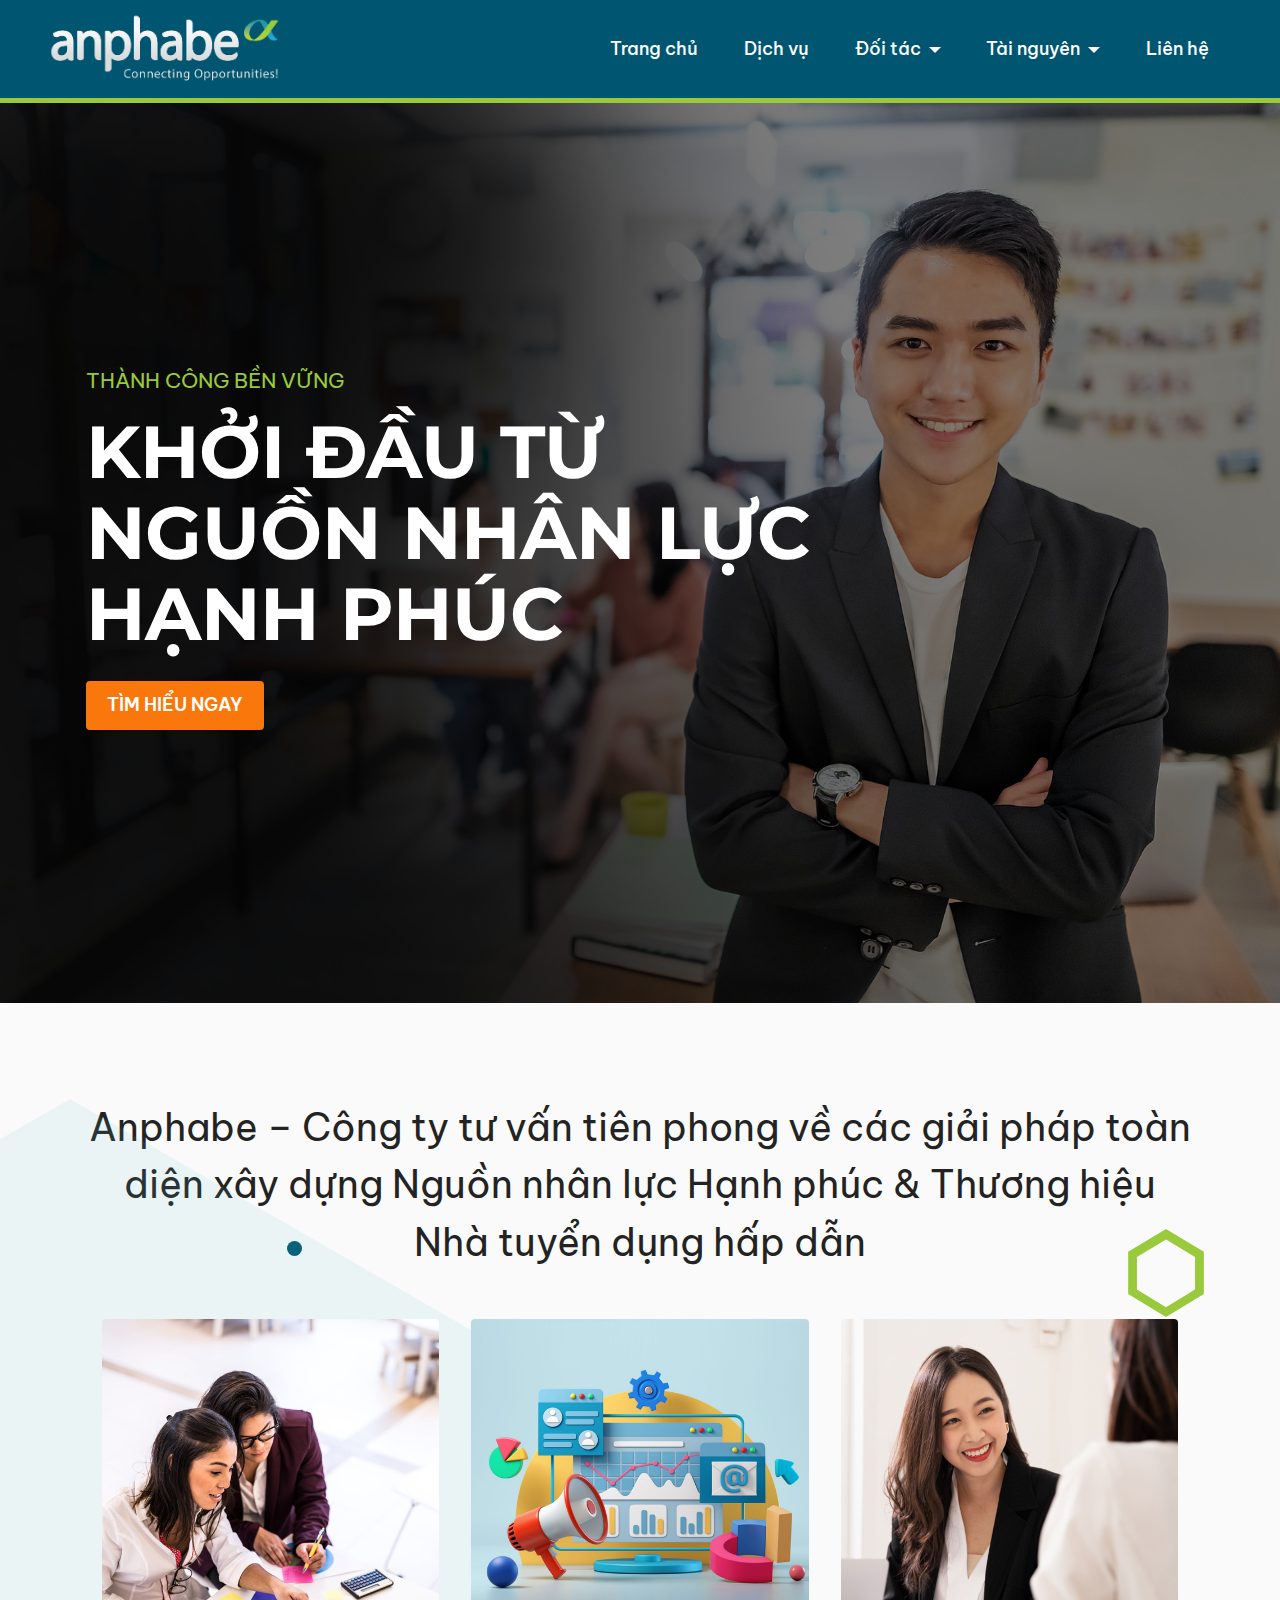
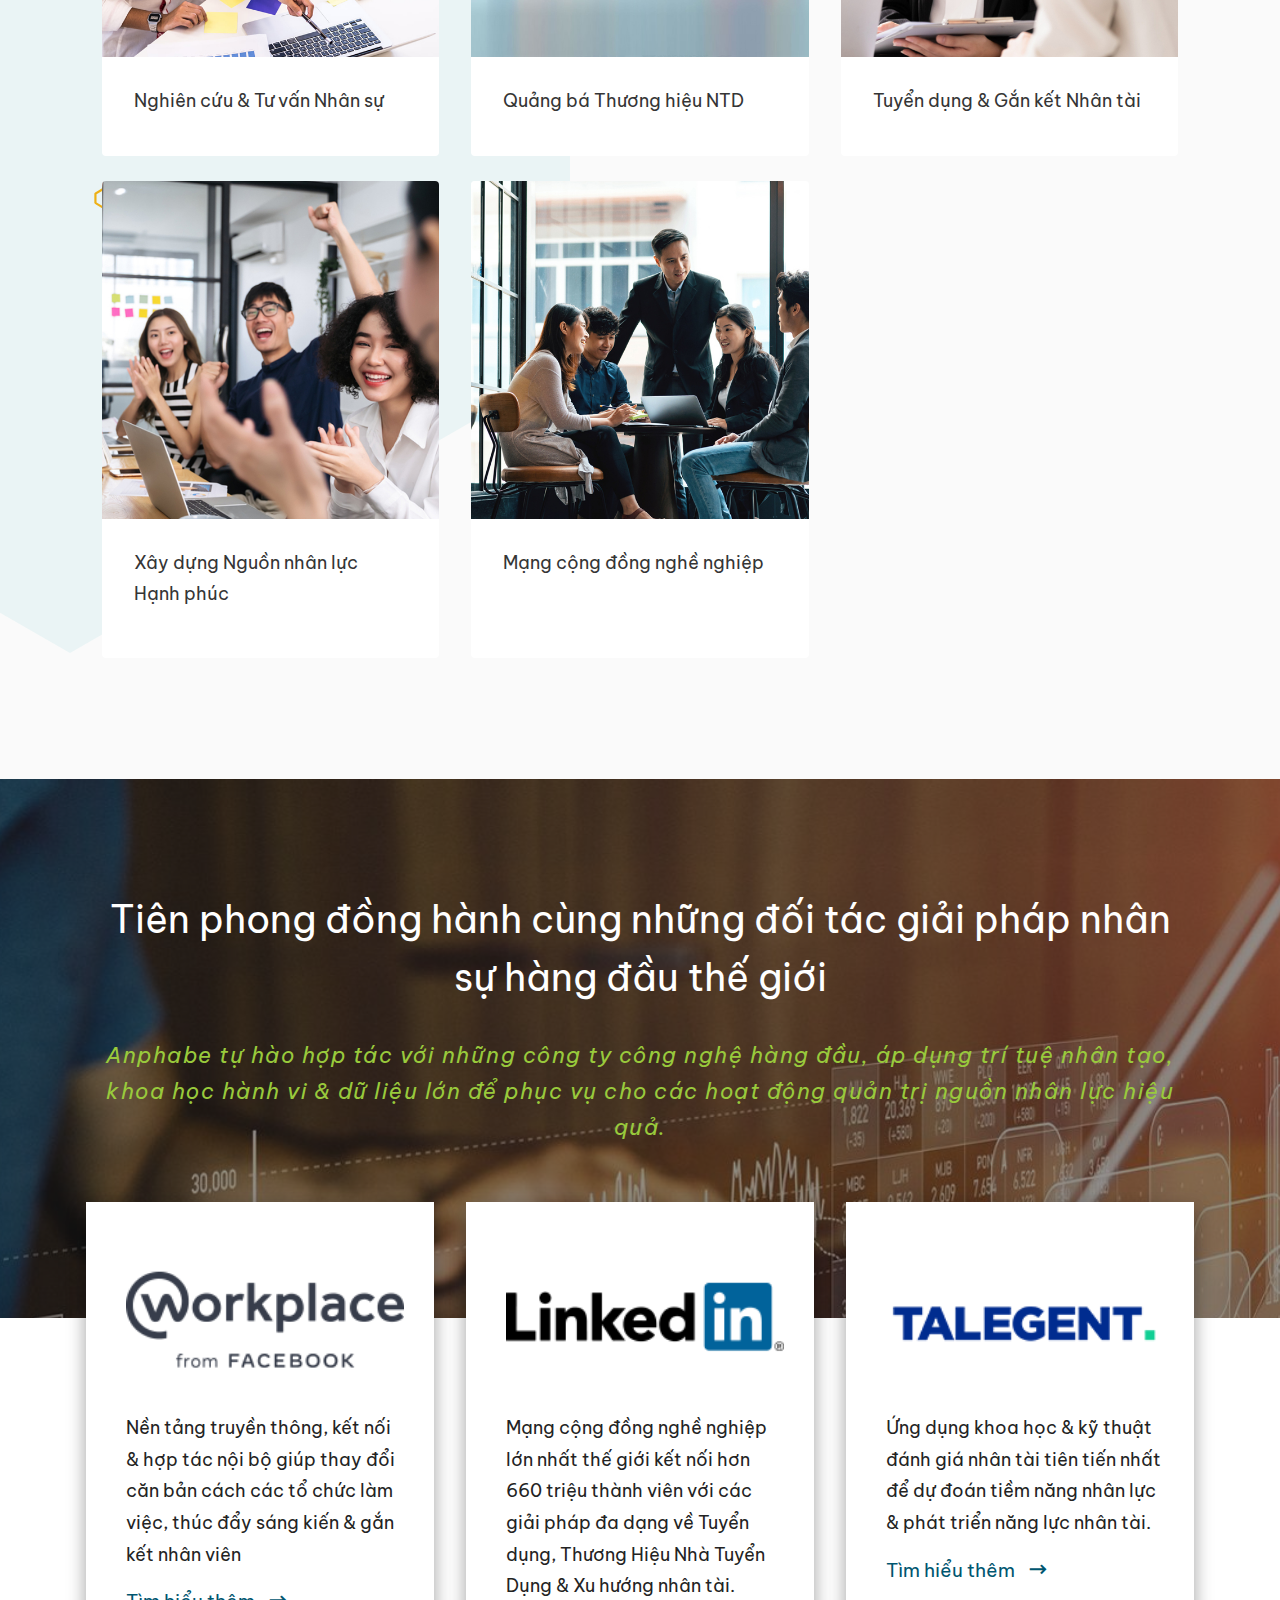
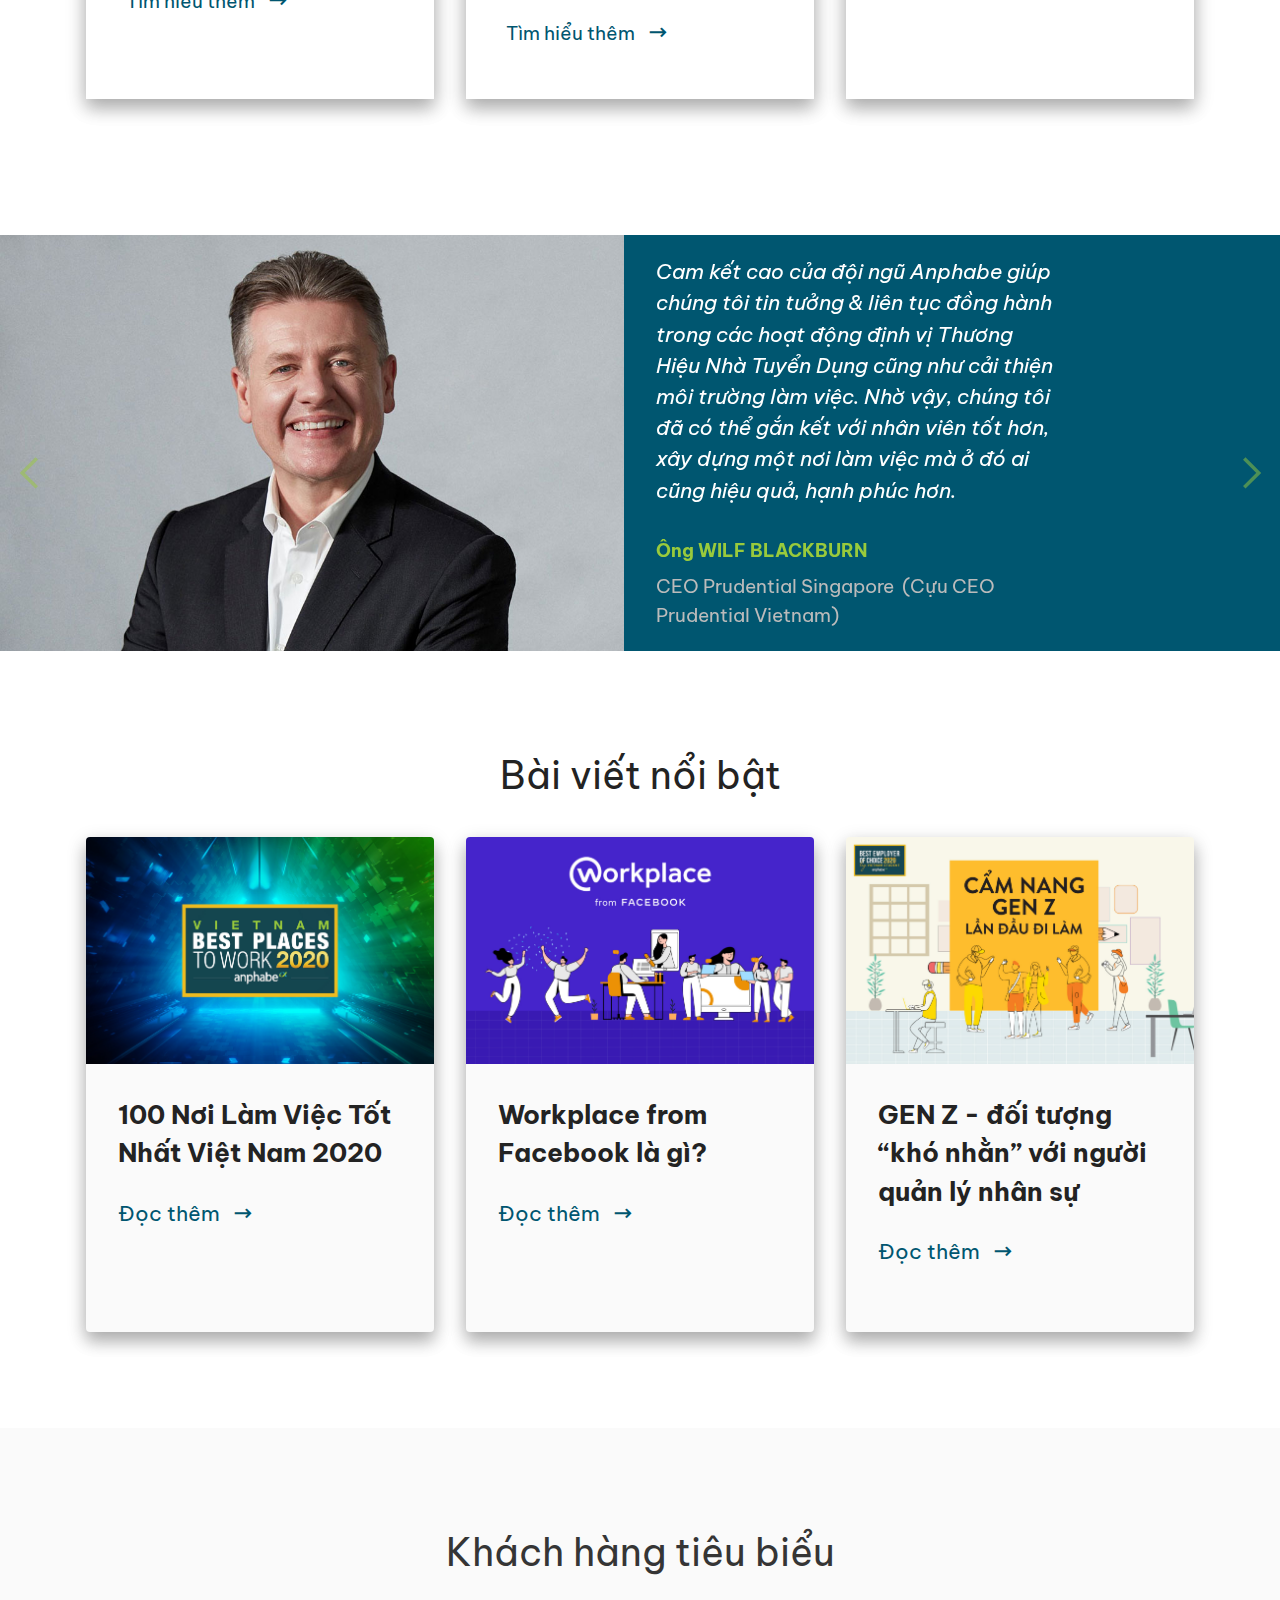
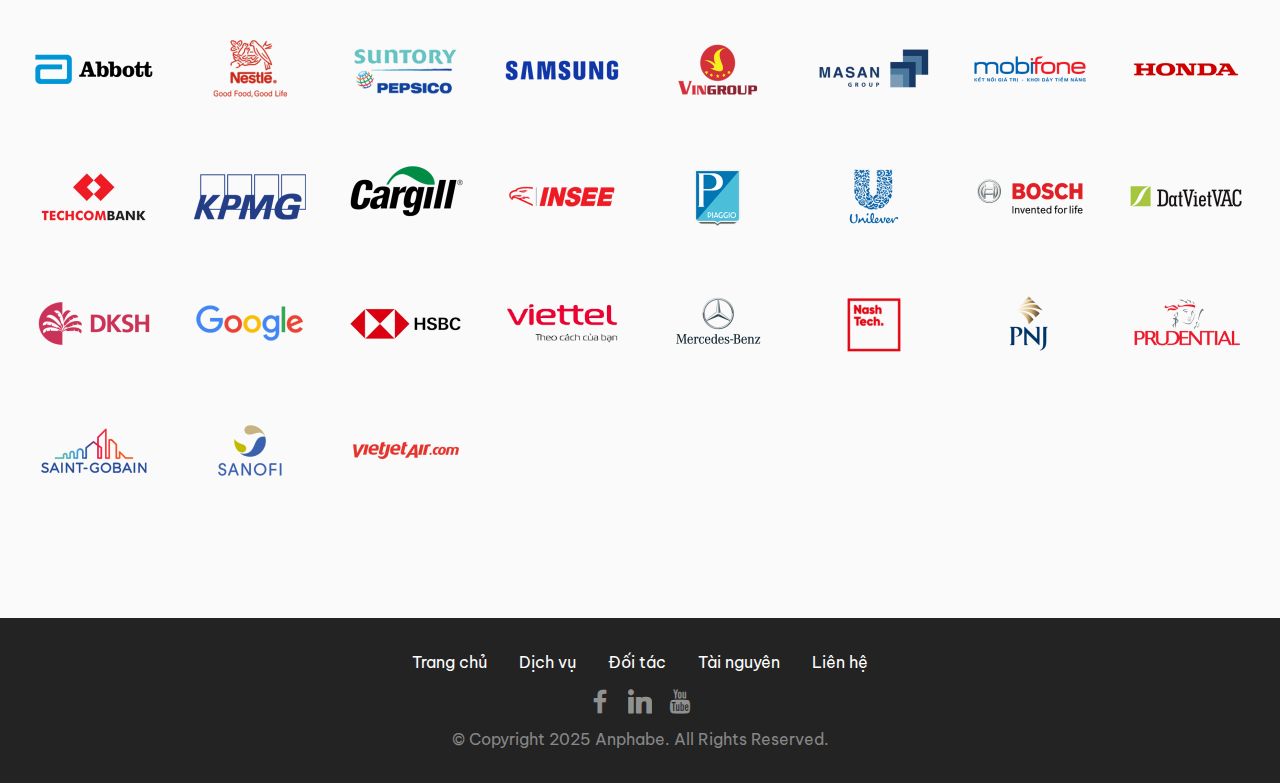
==== index.html @ a85e710d "udpate" ====
<!DOCTYPE html>
<html  >
<head>
  
  <meta charset="UTF-8">
  <meta http-equiv="X-UA-Compatible" content="IE=edge">
  
  <meta name="twitter:card" content="summary_large_image"/>
  <meta name="twitter:image:src" content="assets/images/index-meta.jpg">
  <meta property="og:image" content="assets/images/index-meta.jpg">
  <meta name="twitter:title" content="Giải pháp Thương hiệu Nhà tuyển dụng &amp; Nơi làm việc hạnh phúc | Anphabe">
  <meta name="viewport" content="width=device-width, initial-scale=1, minimum-scale=1">
  <link rel="shortcut icon" href="assets/images/favicon.png" type="image/x-icon">
  <meta name="description" content="Anphabe – Công ty tư vấn tiên phong về các giải pháp toàn diện xây dựng Nguồn nhân lực Hạnh phúc và Thương hiệu Nhà tuyển dụng hấp dẫn ">
  
  
  <title>Giải pháp Thương hiệu Nhà tuyển dụng &amp; Nơi làm việc hạnh phúc | Anphabe</title>
  <link rel="stylesheet" href="assets/themify/css/themify-icons.css">
  <link rel="stylesheet" href="assets/web/assets/mobirise-icons2/mobirise2.css">
  <link rel="stylesheet" href="assets/tether/tether.min.css">
  <link rel="stylesheet" href="assets/bootstrap/css/bootstrap.min.css">
  <link rel="stylesheet" href="assets/bootstrap/css/bootstrap-grid.min.css">
  <link rel="stylesheet" href="assets/bootstrap/css/bootstrap-reboot.min.css">
  <link rel="stylesheet" href="assets/dropdown/css/style.css">
  <link rel="stylesheet" href="assets/socicon/css/styles.css">
  <link rel="stylesheet" href="assets/theme/css/style.css">
  <link rel="preload" as="style" href="assets/mobirise/css/mbr-additional.css"><link rel="stylesheet" href="assets/mobirise/css/mbr-additional.css" type="text/css">
  
  
  
  
</head>
<body>
  
  <section class="menu menu2 cid-so1bPLjU2r" once="menu" id="menu2-shq4bcI3C9-shq4bcI3C9-shq4bcI3C9-shq4bcI3C9-shq4bcI3C9-1w">
    
    <nav class="navbar navbar-dropdown navbar-expand-lg">
        <div class="container-fluid">
            <div class="navbar-brand">
                <span class="navbar-logo">
                    <a href="http://business.anphabe.com">
                        <img src="assets/images/anphabe-white.png" alt="Anphabe - Connecting Opportuinies!" style="height: 6.1rem;">
                    </a>
                </span>
                
            </div>
            <button class="navbar-toggler" type="button" data-toggle="collapse" data-target="#navbarSupportedContent" aria-controls="navbarNavAltMarkup" aria-expanded="false" aria-label="Toggle navigation">
                <div class="hamburger">
                    <span></span>
                    <span></span>
                    <span></span>
                    <span></span>
                </div>
            </button>
            <div class="collapse navbar-collapse" id="navbarSupportedContent">
                <ul class="navbar-nav nav-dropdown nav-right" data-app-modern-menu="true"><li class="nav-item"><a class="nav-link link text-info text-primary display-4" href="index.html">Trang chủ</a></li>
                    <li class="nav-item"><a class="nav-link link text-info text-primary display-4" href="index.html#features" aria-expanded="false">Dịch vụ</a></li><li class="nav-item dropdown"><a class="nav-link link text-info dropdown-toggle display-4" href="index.html#partnerships" aria-expanded="true" data-toggle="dropdown-submenu">Đối tác</a><div class="dropdown-menu"><a class="text-info dropdown-item text-primary display-4" href="https://workplace.anphabe.com/" aria-expanded="false" target="_blank">Workplace</a><a class="text-info dropdown-item text-primary display-4" href="index.html#partnerships" aria-expanded="false">LinkedIn</a><a class="text-info dropdown-item text-primary display-4" href="index.html#partnerships" aria-expanded="false">Talegent</a></div></li><li class="nav-item dropdown"><a class="nav-link link text-info text-primary dropdown-toggle display-4" href="#" aria-expanded="false" data-toggle="dropdown-submenu">Tài nguyên</a><div class="dropdown-menu"><a class="text-info text-primary dropdown-item display-4" href="https://www.anphabe.com/survey-report" target="_blank" aria-expanded="true">Báo cáo thị trường</a><a class="text-info text-primary dropdown-item display-4" href="index.html#resources" aria-expanded="false">Thông tin nổi bật</a><a class="text-info text-primary dropdown-item display-4" href="https://www.anphabe.com/discussions/questions-answers " aria-expanded="false" target="_blank">Chia sẻ kiến thức</a><a class="text-info text-primary dropdown-item display-4" href="lienhe.html" aria-expanded="false">Góc báo chí<br></a></div></li>
                    <li class="nav-item"><a class="nav-link link text-info text-primary display-4" href="lienhe.html">Liên hệ</a>
                    </li></ul>
                
                
            </div>
        </div>
    </nav>
</section>

<section class="header1 cid-shq4eo1coz mbr-fullscreen" id="header1-1">

    

    <div class="mbr-overlay" style="opacity: 0.5; background-color: rgb(0, 0, 0);"></div>

    <div class="container">
        <div class="row">
            <div class="col-12 col-md-8">
                <p class="mbr-text mbr-fonts-style display-7">THÀNH CÔNG BỀN VỮNG</p>
                <h1 class="mbr-section-title mbr-fonts-style mb-3 display-1"><strong>KHỞI ĐẦU TỪ NGUỒN NHÂN LỰC HẠNH PHÚC</strong></h1>
                
               
                <div class="mbr-section-btn mt-3"><a class="btn btn-secondary display-4" href="lienhe.html">TÌM HIỂU NGAY</a></div>
            </div>
        </div>
    </div>
</section>

<section class="features4 cid-smOqYMhghG" id="features">
    
    
    <div class="container">
        <div class="mbr-section-head">
            <h4 class="mbr-section-title mbr-fonts-style align-center mb-4 display-5">Anphabe – Công ty tư vấn tiên phong về các giải pháp toàn diện xây dựng Nguồn nhân lực Hạnh phúc &amp; Thương hiệu Nhà tuyển dụng hấp dẫn</h4>
            
        </div>
            <div class="animation__background">
                <div class="circle1"></div>
                <div class="circle2"></div>
                <div class="circle3"></div>
                <div class="circle4"></div>
                <div class="circle5"></div>
                <div class="hexagon"></div>
                
            </div>
        
            <div class="container">
              <div class="row mt-5">
                  <div class="card сol-12 col-md-6 col-lg-4">
                      <div class="card-wrapper">
                          <div class="img-wrapper">
                              <a href="lienhe.html"><img src="assets/images/21-1.jpg" alt="Nghiên cứu &amp; Tư vấn Nhân sự"></a>
                              <div class="text-wrap">                                  
                                  <h4 class="card-title align-center mbr-semibold mbr-black mbr-fonts-style display-7"> Với nhiều khảo sát đa dạng, phân tích các chỉ số nhân tài &amp; môi trường làm việc, Anphabe giúp doanh nghiệp tối ưu hóa đầu tư &amp; quản trị nhân sự.</h4>
                              </div>
                          </div>
                          <div class="card-content">
                              <h6 class="item-subtitle mbr-fonts-style mt-1 display-4"><a href="lienhe.html" class="text-primary">Nghiên cứu &amp; Tư vấn Nhân sự</a></h6>                              
                          </div>
                      </div>
                  </div>

                  <div class="card сol-12 col-md-6 col-lg-4">
                      <div class="card-wrapper">
                          <div class="img-wrapper">
                              <a href="lienhe.html"><img src="assets/images/22-1.jpg" alt="Quảng bá Thương hiệu NTD"></a>
                              <div class="text-wrap">                                  
                                  <h4 class="card-title align-center mbr-semibold mbr-black mbr-fonts-style display-7">Kết hợp kinh nghiệm dày dặn &amp; thế mạnh số liệu, Anphabe tư vấn chiến lược, phát triển thông điệp sáng tạo &amp; trải nghiệm đáng nhớ, giúp DN thu hút nhân tài &amp; gắn kết nhân viên.</h4>
                              </div>
                          </div>
                          <div class="card-content">
                              <h6 class="item-subtitle mbr-fonts-style mt-1 display-4"><a href="lienhe.html" class="text-primary">Quảng bá Thương hiệu NTD</a></h6>                              
                          </div>
                      </div>
                  </div>

                  <div class="card сol-12 col-md-6 col-lg-4">
                      <div class="card-wrapper">
                          <div class="img-wrapper">
                              <a href="lienhe.html"><img src="assets/images/23-1.jpg" alt="Tuyển dụng &amp; Gắn kết Nhân tài"></a>
                              <div class="text-wrap">                                
                                  <h4 class="card-title align-center mbr-semibold mbr-black mbr-fonts-style display-7"> Là đối tác độc quyền của LinkedIn, Facebook &amp; Talegent tại Việt Nam, Anphabe đem đến giải pháp giúp doanh nghiệp tuyển dụng, truyền thông &amp; gắn kết nội bộ hiệu quả.</h4>
                              </div>
                          </div>
                          <div class="card-content">
                              <h6 class="item-subtitle mbr-fonts-style mt-1 display-4"><a href="lienhe.html" class="text-primary">Tuyển dụng &amp; Gắn kết Nhân tài</a></h6>                              
                          </div>
                      </div>
                  </div>

                  <div class="card сol-12 col-md-6 col-lg-4">
                      <div class="card-wrapper">
                          <div class="img-wrapper">
                              <a href="lienhe.html"><img src="assets/images/24-1.jpg" alt="Xây dựng Nguồn nhân lực Hạnh phúc"></a>
                              <div class="text-wrap">                                  
                                  <h4 class="card-title align-center mbr-semibold mbr-black mbr-fonts-style display-7">Qua chuỗi sự kiện lãnh đạo, hội thảo &amp; các kênh chia sẻ, Anphabe thúc đẩy những thay đổi tích cực trong nhận thức &amp; hành động của cộng đồng nhân sự &amp; người đi làm.</h4>
                              </div>
                          </div>
                          <div class="card-content">
                              <h6 class="item-subtitle mbr-fonts-style mt-1 display-4"><p><a href="lienhe.html" class="text-primary"></a><a href="lienhe.html" class="text-primary">Xây dựng Nguồn nhân lực Hạnh phúc</a></p></h6>                              
                          </div>
                      </div>
                  </div>

                  <div class="card сol-12 col-md-6 col-lg-4">
                      <div class="card-wrapper">
                          <div class="img-wrapper">
                              <a href="https://www.anphabe.com/" target="_blank"><img src="assets/images/25-1.jpg" alt="Mạng cộng đồng nghề nghiệp"></a>
                              <div class="text-wrap">                                  
                                  <h4 class="card-title align-center mbr-semibold mbr-black mbr-fonts-style display-7"> Nơi chia sẻ kiến thức, kinh nghiệm, cơ hội nghề nghiệp, giúp gắn kết cộng đồng người đi làm tại Việt Nam.</h4>
                              </div>
                          </div>
                          <div class="card-content">
                              <h6 class="item-subtitle mbr-fonts-style mt-1 display-4"><a href="https://www.anphabe.com/" class="text-primary" target="_blank">Mạng cộng đồng nghề nghiệp</a></h6>                              
                          </div>
                      </div>
                  </div>

              </div>
          </div>

        
    
</div></section>

<section class="features15 cid-shrgJugXo6" id="partnerships">

    

    <div class="mbr-overlay" style="opacity: 0.5; background-color: rgb(35, 35, 35);">
    </div>
  
    <div class="box"></div>
    <div class="container">
        <div class="row justify-content-center">
            <div class="col-12 col-md-12">
                <h4 class="mbr-section-title mbr-fonts-style align-center mb-4 display-5">Tiên phong đồng hành cùng những đối tác giải pháp nhân sự hàng đầu thế giới</h4>
                <h5 class="mbr-section-subtitle mbr-fonts-style align-center mb-0 mt-2 display-7"><em>Anphabe tự hào hợp tác với những công ty công nghệ hàng đầu, áp dụng trí tuệ nhân tạo, khoa học hành vi &amp; dữ liệu lớn để phục vụ cho các hoạt động quản trị nguồn nhân lực hiệu quả.</em></h5>
            </div>

            <div class="card p-3 col-12 col-md-6 col-lg-4">
                <div class="card-wrapper">
                    <div class="card-box card__block">
                        <div class="item-img"><img src="assets/images/workplace-1.png" alt="Workplace" title=""></div>                        
                        <p class="card__text mbr-fonts-style display-4">Nền tảng truyền thông, kết nối &amp; hợp tác nội bộ giúp thay đổi căn bản cách các tổ chức làm việc, thúc đẩy sáng kiến &amp; gắn kết nhân viên
                        </p>
                        <a class="card__button text-primary mbr-fonts-style display-7" href="https://workplace.anphabe.com/" target="_blank">Tìm hiểu thêm</a><span class="mobi-mbri mobi-mbri-right mbr-iconfont" style="color: rgb(0, 86, 112);"></span>
                    </div>
                </div>
            </div>
            <div class="card p-3 col-12 col-md-6 col-lg-4">
                <div class="card-wrapper">
                    <div class="card-box card__block">
                        <div class="item-img"><img src="assets/images/linkedin-4.png" alt="Workplace" title=""></div>                        
                        <p class="card__text mbr-fonts-style display-4"> Mạng cộng đồng nghề nghiệp lớn nhất thế giới kết nối hơn 660 triệu thành viên với các giải pháp đa dạng về Tuyển dụng, Thương Hiệu Nhà Tuyển Dụng &amp; Xu hướng nhân tài. 
                        </p>
                        <a class="card__button text-primary mbr-fonts-style display-7" href="lienhe.html">Tìm hiểu thêm</a><span class="mobi-mbri mobi-mbri-right mbr-iconfont" style="color: rgb(0, 86, 112);"></span>
                    </div>
                </div>
            </div>
            <div class="card p-3 col-12 col-md-6 col-lg-4">
                <div class="card-wrapper">
                    <div class="card-box card__block">
                        <div class="item-img"><img src="assets/images/talegent-3.png" alt="Workplace" title=""></div>                        
                        <p class="card__text mbr-fonts-style display-4">Ứng dụng khoa học &amp; kỹ thuật đánh giá nhân tài tiên tiến nhất để dự đoán tiềm năng nhân lực &amp; phát triển năng lực nhân tài.
                        </p>
                        <a class="card__button text-primary mbr-fonts-style display-7" href="lienhe.html">Tìm hiểu thêm</a><span class="mobi-mbri mobi-mbri-right mbr-iconfont" style="color: rgb(0, 86, 112);"></span>
                    </div>
                </div>
            </div>


        </div>
    </div>


    



</section>

<section class="testimonails3 carousel slide testimonials-slider cid-snQrbfy1pi" data-interval="false" id="testimonials">

    

    

    <div class="text-center">
        

        <div class="carousel slide" role="listbox" data-pause="true" data-keyboard="false" data-ride="carousel" data-interval="8000">
            <div class="carousel-inner">
                
                
                
                
            

            
        <div class="carousel-item">
                    <div class="user row align-items-center">
                        <div class="col-12 col-lg-6">
                            <div class="user_image">
                                <img src="assets/images/wilf-blackburn.jpg" alt="">
                            </div>
                        </div>
                        <div class="col-12 align-left pad-mobile col-lg-4">
                            <div class="user_text mb-4">
                                <p class="mbr-fonts-style display-7"><em>Cam kết cao của đội ngũ Anphabe giúp chúng tôi tin tưởng &amp; liên tục đồng hành trong các hoạt động định vị Thương Hiệu Nhà Tuyển Dụng cũng như cải thiện môi trường làm việc. Nhờ vậy, chúng tôi đã có thể gắn kết với nhân viên tốt hơn, xây dựng một nơi làm việc mà ở đó ai cũng hiệu quả, hạnh phúc hơn.</em></p>
                            </div>
                            <div class="user_name mbr-fonts-style mb-2 display-4"><strong>Ông WILF BLACKBURN</strong></div>
                            <div class="user_desk mbr-fonts-style display-4">CEO Prudential Singapore&nbsp; (Cựu CEO Prudential Vietnam)</div>
                        </div>
                    </div>
                </div><div class="carousel-item">
                    <div class="user row align-items-center">
                        <div class="col-12 col-lg-6">
                            <div class="user_image">
                                <img src="assets/images/tamtrang.jpg" alt="">
                            </div>
                        </div>
                        <div class="col-12 align-left pad-mobile col-lg-4">
                            <div class="user_text mb-4">
                                <p class="mbr-fonts-style display-7"><em>Là đối tác chiến lược về Thương Hiệu Nhà Tuyển Dụng, Unilever Việt Nam đã nhận được nhiều hỗ trợ đáng quý từ đội ngũ nhiệt tình &amp; tài năng của Anphabe. Đặc biệt là CEO Thanh Nguyễn –  với chuyên môn sâu cả về HR &amp; Marketing cùng đam mê phát triển con người, Thanh đã giúp chúng tôi đạt được nhiều thành tựu đáng tự hào.</em><br></p>
                            </div>
                            <div class="user_name mbr-fonts-style mb-2 display-4"><strong>Bà NGUYỄN TÂM TRANG</strong></div>
                            <div class="user_desk mbr-fonts-style display-4">Nguyên Phó chủ tịch nhân sự - Unilever Việt Nam</div>
                        </div>
                    </div>
                </div><div class="carousel-controls">
                <a class="carousel-control-prev" role="button" data-slide="prev">
                    <span aria-hidden="true" class="mobi-mbri mobi-mbri-arrow-prev mbr-iconfont"></span>
                    <span class="sr-only">Previous</span>
                </a>

                <a class="carousel-control-next" role="button" data-slide="next">
                    <span aria-hidden="true" class="mobi-mbri mobi-mbri-arrow-next mbr-iconfont"></span>
                    <span class="sr-only">Next</span>
                </a>
            </div></div>
    </div>
</div></section>

<section class="features3 cid-snPEwaaEfl" id="resources">
    
    
    <div class="container">
        <div class="mbr-section-head">
            <h4 class="mbr-section-title mbr-fonts-style align-center mb-0 display-5">
                Bài viết nổi bật</h4>
            
        </div>
        <div class="row mt-4">
            <div class="item features-image сol-12 col-md-6 col-lg-4 active">
                <div class="item-wrapper">
                    <div class="item-img">
                        <a href="https://www.anphabe.com/discussions/questions-answers/q/cong-bo-100-noi-lam-viec-tot-nhat-viet-nam-2020/34280/answer" target="_blank"><img src="assets/images/bptw-2.jpg" alt="100  Nơi Làm Việc Tốt Nhất Việt Nam 2020" data-slide-to="0"></a>
                    </div>
                    <div class="item-content">
                        <h5 class="item-title mbr-fonts-style display-7"><strong>100 Nơi Làm Việc Tốt Nhất Việt Nam 2020</strong></h5>
                        <div class="margin-link"><a class="card__button text-primary mbr-fonts-style display-7" href="https://www.anphabe.com/discussions/questions-answers/q/cong-bo-100-noi-lam-viec-tot-nhat-viet-nam-2020/34280/answer" target="_blank">Đọc thêm</a><span class="mobi-mbri mobi-mbri-right mbr-iconfont" style="color: rgb(0, 86, 112);"></span></div>
                    </div>
                    
                </div>
            </div>
            
            <div class="item features-image сol-12 col-md-6 col-lg-4">
                <div class="item-wrapper">
                    <div class="item-img">
                        <a href="https://www.anphabe.com/discussions/questions-answers/q/workplace-facebook-la-gi/33819/answer " target="_blank"><img src="assets/images/workplace.jpg" alt="Workplace from Facebook " data-slide-to="1"></a>
                    </div>
                    <div class="item-content">
                        <h5 class="item-title mbr-fonts-style display-7"><strong>Workplace from Facebook là gì?&nbsp;</strong></h5>
                        <div class="margin-link"><a class="card__button text-primary mbr-fonts-style display-7" href="https://www.anphabe.com/discussions/questions-answers/q/workplace-facebook-la-gi/33819/answer 
" target="_blank">Đọc thêm</a><span class="mobi-mbri mobi-mbri-right mbr-iconfont" style="color: rgb(0, 86, 112);"></span></div>
                    </div>
                    
                </div>
            </div><div class="item features-image сol-12 col-md-6 col-lg-4">
                <div class="item-wrapper">
                    <div class="item-img">
                        <a href="https://www.anphabe.com/discussions/questions-answers/q/gen-z-doi-tuong-kho-nhan-voi-nguoi-quan-ly-nhan-su/33615/answer " target="_blank"><img src="assets/images/genz.jpg" data-slide-to="2" alt="Cẩm Nang Gen Z - Lần Đầu Đi Làm"></a>
                    </div>
                    <div class="item-content">
                        <h5 class="item-title mbr-fonts-style display-7"><strong>GEN Z - đối tượng “khó nhằn” với người quản lý nhân sự</strong></h5>
                        <div class="margin-link"><a class="card__button text-primary mbr-fonts-style display-7" href="https://www.anphabe.com/discussions/questions-answers/q/gen-z-doi-tuong-kho-nhan-voi-nguoi-quan-ly-nhan-su/33615/answer 
" target="_blank">Đọc thêm</a><span class="mobi-mbri mobi-mbri-right mbr-iconfont" style="color: rgb(0, 86, 112);"></span></div>
                    </div>
                    
                </div>
            </div>
        </div>
    </div>
</section>

<section class="clients1 cid-shqFLeRitl" id="clients">
    
    <div class="images-container container-fluid">
        <div class="mbr-section-head">
            <h3 class="mbr-section-title mbr-fonts-style align-center mb-0 display-5">Khách hàng tiêu biểu</h3>
            
            
        </div>
        
        <div class="row mt-4">
            <div class="col-md-3 card">
                <img src="assets/images/abbott-240x158.png" alt="">
            </div>
            <div class="col-md-3 card">
                <img src="assets/images/3-nestle-vietnam-240x158.png" alt="">
            </div>
            <div class="col-md-3 card">
                <img src="assets/images/7-suntory-pepsico-viet-nam-240x158.png" alt="">
            </div>
            <div class="col-md-3 card">
                <img src="assets/images/10-samsung-240x158.png" alt="">
            </div>
            <div class="col-md-3 card">
                <img src="assets/images/11-vingroup-240x158.png" alt="">
            </div>
            <div class="col-md-3 card">
                <img src="assets/images/17-masan-group-240x158.png" alt="">
            </div>
            <div class="col-md-3 card">
                <img src="assets/images/21-mobifone-logo-240x158.png" alt="">
            </div>
            <div class="col-md-3 card">
                <img src="assets/images/22-honda-240x158.png" alt="">
            </div>
            <div class="col-md-3 card">
                <img src="assets/images/24-techcombank-240x158.png" alt="">
            </div>
            <div class="col-md-3 card">
                <img src="assets/images/49-kpmg-240x158.png" alt="">
            </div>
            <div class="col-md-3 card">
                <img src="assets/images/75-cargill-vietnam-240x158.png" alt="">
            </div>
            <div class="col-md-3 card">
                <img src="assets/images/89-insee-vietnam-240x158.png" alt="">
            </div>
            <div class="col-md-3 card">
                <img src="assets/images/502px-piaggio-logo.svg-240x158.png" alt="">
            </div>
            <div class="col-md-3 card">
                <img src="assets/images/5856a7bb4f6ae202fedf276b-240x158.png" alt="">
            </div>
            <div class="col-md-3 card">
                <img src="assets/images/bosch-logo-240x158.png" alt="">
            </div>
            <div class="col-md-3 card">
                <img src="assets/images/datvietvac-240x158.png" alt="">
            </div>
            <div class="col-md-3 card">
                <img src="assets/images/dksh-240x158.png" alt="">
            </div>
            <div class="col-md-3 card">
                <img src="assets/images/google-logo-240x158.png" alt="">
            </div>
            <div class="col-md-3 card">
                <img src="assets/images/hsbs-logo-240x158.png" alt="">
            </div>
            <div class="col-md-3 card">
                <img src="assets/images/logo-viettiel.png" alt="">
            </div>
            <div class="col-md-3 card">
                <img src="assets/images/mercedes-240x158.png" alt="">
            </div>
            <div class="col-md-3 card">
                <img src="assets/images/nash-tech-logo-240x158.png" alt="">
            </div>
            <div class="col-md-3 card">
                <img src="assets/images/pnj-240x158.png" alt="">
            </div>
            <div class="col-md-3 card">
                <img src="assets/images/prudential-240x158.png" alt="">
            </div>
            <div class="col-md-3 card">
                <img src="assets/images/saint-gobain-240x158.png" alt="">
            </div>
            <div class="col-md-3 card">
                <img src="assets/images/sanofi-vietnam-240x158.png" alt="">
            </div>
            <div class="col-md-3 card">
                <img src="assets/images/vietjet-air-240x158.png" alt="">
            </div>
        </div>
    </div>
</section>

<section class="footer3 cid-shUHYVgSjB" once="footers" id="footer3-u">

    

    

    <div class="container">
        <div class="media-container-row align-center mbr-white">
            <div class="row row-links">
                <ul class="foot-menu">
                    
                    
                    
                    
                    
                <li class="foot-menu-item mbr-fonts-style display-7 foot-text"><a href="index.html" class="text-primary">Trang chủ</a></li><li class="foot-menu-item mbr-fonts-style display-7 foot-text"><a href="index.html#partnerships" class="text-primary"></a><a href="index.html#features" class="text-primary">Dịch vụ</a></li><li class="foot-menu-item mbr-fonts-style display-7 foot-text"><a href="index.html#partnerships" class="text-primary">Đối tác</a></li><li class="foot-menu-item mbr-fonts-style display-7 foot-text"><a href="index.html#resources" class="text-primary">Tài nguyên</a></li><li class="foot-menu-item mbr-fonts-style display-7 foot-text"><a href="page1.html" class="text-primary">Liên hệ</a></li></ul>
            </div>
            <div class="row social-row">
                <div class="social-list align-right pb-2">
                    
                    
                    
                    
                    
                    
                <div class="soc-item">
                        <a href="https://www.facebook.com/anphabe " target="_blank">
                            <span class="mbr-iconfont mbr-iconfont-social socicon-facebook socicon"></span>
                        </a>
                    </div><div class="soc-item">
                        <a href="https://www.linkedin.com/company/anphabe.com/ " target="_blank">
                            <span class="mbr-iconfont mbr-iconfont-social socicon-linkedin socicon"></span>
                        </a>
                    </div><div class="soc-item">
                        <a href="https://www.youtube.com/c/anphabevideo " target="_blank">
                            <span class="mbr-iconfont mbr-iconfont-social ti-youtube"></span>
                        </a>
                    </div></div>
            </div>
            <div class="row row-copirayt">
                <p class="mbr-text mb-0 mbr-fonts-style mbr-white align-center display-7 foot-text">
                    © Copyright 2025 Anphabe. All Rights Reserved.
                </p>
            </div>
        </div>
    </div>
</section>


<script src="assets/web/assets/jquery/jquery.min.js"></script>
  <script src="assets/popper/popper.min.js"></script>
  <script src="assets/tether/tether.min.js"></script>
  <script src="assets/bootstrap/js/bootstrap.min.js"></script>
  <script src="assets/smoothscroll/smooth-scroll.js"></script>
  <script src="assets/dropdown/js/nav-dropdown.js"></script>
  <script src="assets/dropdown/js/navbar-dropdown.js"></script>
  <script src="assets/touchswipe/jquery.touch-swipe.min.js"></script>
  <script src="assets/bootstrapcarouselswipe/bootstrap-carousel-swipe.js"></script>
  <script src="assets/mbr-testimonials-slider/mbr-testimonials-slider.js"></script>
  <script src="assets/theme/js/script.js"></script>
  <script src="assets/witsec-mailform/witsec-mailform.js"></script>
  
  
  
 <div id="scrollToTop" class="scrollToTop mbr-arrow-up"><a style="text-align: center;"><i class="mbr-arrow-up-icon mbr-arrow-up-icon-cm cm-icon cm-icon-smallarrow-up"></i></a></div>
  </body>
</html>
---- assets/themify/css/themify-icons.css ----
@font-face {
	font-family: 'themify';
	src:url('../fonts/themify.eot?-fvbane');
	src:url('../fonts/themify.eot?#iefix-fvbane') format('embedded-opentype'),
		url('../fonts/themify.woff?-fvbane') format('woff'),
		url('../fonts/themify.ttf?-fvbane') format('truetype'),
		url('../fonts/themify.svg?-fvbane#themify') format('svg');
	font-weight: normal;
	font-style: normal;
}

[class^="ti-"], [class*=" ti-"] {
	font-family: 'themify';
	speak: none;
	font-style: normal;
	font-weight: normal;
	font-variant: normal;
	text-transform: none;
	line-height: 1;

	/* Better Font Rendering =========== */
	-webkit-font-smoothing: antialiased;
	-moz-osx-font-smoothing: grayscale;
}

.ti-wand:before {
	content: "\e600";
}
.ti-volume:before {
	content: "\e601";
}
.ti-user:before {
	content: "\e602";
}
.ti-unlock:before {
	content: "\e603";
}
.ti-unlink:before {
	content: "\e604";
}
.ti-trash:before {
	content: "\e605";
}
.ti-thought:before {
	content: "\e606";
}
.ti-target:before {
	content: "\e607";
}
.ti-tag:before {
	content: "\e608";
}
.ti-tablet:before {
	content: "\e609";
}
.ti-star:before {
	content: "\e60a";
}
.ti-spray:before {
	content: "\e60b";
}
.ti-signal:before {
	content: "\e60c";
}
.ti-shopping-cart:before {
	content: "\e60d";
}
.ti-shopping-cart-full:before {
	content: "\e60e";
}
.ti-settings:before {
	content: "\e60f";
}
.ti-search:before {
	content: "\e610";
}
.ti-zoom-in:before {
	content: "\e611";
}
.ti-zoom-out:before {
	content: "\e612";
}
.ti-cut:before {
	content: "\e613";
}
.ti-ruler:before {
	content: "\e614";
}
.ti-ruler-pencil:before {
	content: "\e615";
}
.ti-ruler-alt:before {
	content: "\e616";
}
.ti-bookmark:before {
	content: "\e617";
}
.ti-bookmark-alt:before {
	content: "\e618";
}
.ti-reload:before {
	content: "\e619";
}
.ti-plus:before {
	content: "\e61a";
}
.ti-pin:before {
	content: "\e61b";
}
.ti-pencil:before {
	content: "\e61c";
}
.ti-pencil-alt:before {
	content: "\e61d";
}
.ti-paint-roller:before {
	content: "\e61e";
}
.ti-paint-bucket:before {
	content: "\e61f";
}
.ti-na:before {
	content: "\e620";
}
.ti-mobile:before {
	content: "\e621";
}
.ti-minus:before {
	content: "\e622";
}
.ti-medall:before {
	content: "\e623";
}
.ti-medall-alt:before {
	content: "\e624";
}
.ti-marker:before {
	content: "\e625";
}
.ti-marker-alt:before {
	content: "\e626";
}
.ti-arrow-up:before {
	content: "\e627";
}
.ti-arrow-right:before {
	content: "\e628";
}
.ti-arrow-left:before {
	content: "\e629";
}
.ti-arrow-down:before {
	content: "\e62a";
}
.ti-lock:before {
	content: "\e62b";
}
.ti-location-arrow:before {
	content: "\e62c";
}
.ti-link:before {
	content: "\e62d";
}
.ti-layout:before {
	content: "\e62e";
}
.ti-layers:before {
	content: "\e62f";
}
.ti-layers-alt:before {
	content: "\e630";
}
.ti-key:before {
	content: "\e631";
}
.ti-import:before {
	content: "\e632";
}
.ti-image:before {
	content: "\e633";
}
.ti-heart:before {
	content: "\e634";
}
.ti-heart-broken:before {
	content: "\e635";
}
.ti-hand-stop:before {
	content: "\e636";
}
.ti-hand-open:before {
	content: "\e637";
}
.ti-hand-drag:before {
	content: "\e638";
}
.ti-folder:before {
	content: "\e639";
}
.ti-flag:before {
	content: "\e63a";
}
.ti-flag-alt:before {
	content: "\e63b";
}
.ti-flag-alt-2:before {
	content: "\e63c";
}
.ti-eye:before {
	content: "\e63d";
}
.ti-export:before {
	content: "\e63e";
}
.ti-exchange-vertical:before {
	content: "\e63f";
}
.ti-desktop:before {
	content: "\e640";
}
.ti-cup:before {
	content: "\e641";
}
.ti-crown:before {
	content: "\e642";
}
.ti-comments:before {
	content: "\e643";
}
.ti-comment:before {
	content: "\e644";
}
.ti-comment-alt:before {
	content: "\e645";
}
.ti-close:before {
	content: "\e646";
}
.ti-clip:before {
	content: "\e647";
}
.ti-angle-up:before {
	content: "\e648";
}
.ti-angle-right:before {
	content: "\e649";
}
.ti-angle-left:before {
	content: "\e64a";
}
.ti-angle-down:before {
	content: "\e64b";
}
.ti-check:before {
	content: "\e64c";
}
.ti-check-box:before {
	content: "\e64d";
}
.ti-camera:before {
	content: "\e64e";
}
.ti-announcement:before {
	content: "\e64f";
}
.ti-brush:before {
	content: "\e650";
}
.ti-briefcase:before {
	content: "\e651";
}
.ti-bolt:before {
	content: "\e652";
}
.ti-bolt-alt:before {
	content: "\e653";
}
.ti-blackboard:before {
	content: "\e654";
}
.ti-bag:before {
	content: "\e655";
}
.ti-move:before {
	content: "\e656";
}
.ti-arrows-vertical:before {
	content: "\e657";
}
.ti-arrows-horizontal:before {
	content: "\e658";
}
.ti-fullscreen:before {
	content: "\e659";
}
.ti-arrow-top-right:before {
	content: "\e65a";
}
.ti-arrow-top-left:before {
	content: "\e65b";
}
.ti-arrow-circle-up:before {
	content: "\e65c";
}
.ti-arrow-circle-right:before {
	content: "\e65d";
}
.ti-arrow-circle-left:before {
	content: "\e65e";
}
.ti-arrow-circle-down:before {
	content: "\e65f";
}
.ti-angle-double-up:before {
	content: "\e660";
}
.ti-angle-double-right:before {
	content: "\e661";
}
.ti-angle-double-left:before {
	content: "\e662";
}
.ti-angle-double-down:before {
	content: "\e663";
}
.ti-zip:before {
	content: "\e664";
}
.ti-world:before {
	content: "\e665";
}
.ti-wheelchair:before {
	content: "\e666";
}
.ti-view-list:before {
	content: "\e667";
}
.ti-view-list-alt:before {
	content: "\e668";
}
.ti-view-grid:before {
	content: "\e669";
}
.ti-uppercase:before {
	content: "\e66a";
}
.ti-upload:before {
	content: "\e66b";
}
.ti-underline:before {
	content: "\e66c";
}
.ti-truck:before {
	content: "\e66d";
}
.ti-timer:before {
	content: "\e66e";
}
.ti-ticket:before {
	content: "\e66f";
}
.ti-thumb-up:before {
	content: "\e670";
}
.ti-thumb-down:before {
	content: "\e671";
}
.ti-text:before {
	content: "\e672";
}
.ti-stats-up:before {
	content: "\e673";
}
.ti-stats-down:before {
	content: "\e674";
}
.ti-split-v:before {
	content: "\e675";
}
.ti-split-h:before {
	content: "\e676";
}
.ti-smallcap:before {
	content: "\e677";
}
.ti-shine:before {
	content: "\e678";
}
.ti-shift-right:before {
	content: "\e679";
}
.ti-shift-left:before {
	content: "\e67a";
}
.ti-shield:before {
	content: "\e67b";
}
.ti-notepad:before {
	content: "\e67c";
}
.ti-server:before {
	content: "\e67d";
}
.ti-quote-right:before {
	content: "\e67e";
}
.ti-quote-left:before {
	content: "\e67f";
}
.ti-pulse:before {
	content: "\e680";
}
.ti-printer:before {
	content: "\e681";
}
.ti-power-off:before {
	content: "\e682";
}
.ti-plug:before {
	content: "\e683";
}
.ti-pie-chart:before {
	content: "\e684";
}
.ti-paragraph:before {
	content: "\e685";
}
.ti-panel:before {
	content: "\e686";
}
.ti-package:before {
	content: "\e687";
}
.ti-music:before {
	content: "\e688";
}
.ti-music-alt:before {
	content: "\e689";
}
.ti-mouse:before {
	content: "\e68a";
}
.ti-mouse-alt:before {
	content: "\e68b";
}
.ti-money:before {
	content: "\e68c";
}
.ti-microphone:before {
	content: "\e68d";
}
.ti-menu:before {
	content: "\e68e";
}
.ti-menu-alt:before {
	content: "\e68f";
}
.ti-map:before {
	content: "\e690";
}
.ti-map-alt:before {
	content: "\e691";
}
.ti-loop:before {
	content: "\e692";
}
.ti-location-pin:before {
	content: "\e693";
}
.ti-list:before {
	content: "\e694";
}
.ti-light-bulb:before {
	content: "\e695";
}
.ti-Italic:before {
	content: "\e696";
}
.ti-info:before {
	content: "\e697";
}
.ti-infinite:before {
	content: "\e698";
}
.ti-id-badge:before {
	content: "\e699";
}
.ti-hummer:before {
	content: "\e69a";
}
.ti-home:before {
	content: "\e69b";
}
.ti-help:before {
	content: "\e69c";
}
.ti-headphone:before {
	content: "\e69d";
}
.ti-harddrives:before {
	content: "\e69e";
}
.ti-harddrive:before {
	content: "\e69f";
}
.ti-gift:before {
	content: "\e6a0";
}
.ti-game:before {
	content: "\e6a1";
}
.ti-filter:before {
	content: "\e6a2";
}
.ti-files:before {
	content: "\e6a3";
}
.ti-file:before {
	content: "\e6a4";
}
.ti-eraser:before {
	content: "\e6a5";
}
.ti-envelope:before {
	content: "\e6a6";
}
.ti-download:before {
	content: "\e6a7";
}
.ti-direction:before {
	content: "\e6a8";
}
.ti-direction-alt:before {
	content: "\e6a9";
}
.ti-dashboard:before {
	content: "\e6aa";
}
.ti-control-stop:before {
	content: "\e6ab";
}
.ti-control-shuffle:before {
	content: "\e6ac";
}
.ti-control-play:before {
	content: "\e6ad";
}
.ti-control-pause:before {
	content: "\e6ae";
}
.ti-control-forward:before {
	content: "\e6af";
}
.ti-control-backward:before {
	content: "\e6b0";
}
.ti-cloud:before {
	content: "\e6b1";
}
.ti-cloud-up:before {
	content: "\e6b2";
}
.ti-cloud-down:before {
	content: "\e6b3";
}
.ti-clipboard:before {
	content: "\e6b4";
}
.ti-car:before {
	content: "\e6b5";
}
.ti-calendar:before {
	content: "\e6b6";
}
.ti-book:before {
	content: "\e6b7";
}
.ti-bell:before {
	content: "\e6b8";
}
.ti-basketball:before {
	content: "\e6b9";
}
.ti-bar-chart:before {
	content: "\e6ba";
}
.ti-bar-chart-alt:before {
	content: "\e6bb";
}
.ti-back-right:before {
	content: "\e6bc";
}
.ti-back-left:before {
	content: "\e6bd";
}
.ti-arrows-corner:before {
	content: "\e6be";
}
.ti-archive:before {
	content: "\e6bf";
}
.ti-anchor:before {
	content: "\e6c0";
}
.ti-align-right:before {
	content: "\e6c1";
}
.ti-align-left:before {
	content: "\e6c2";
}
.ti-align-justify:before {
	content: "\e6c3";
}
.ti-align-center:before {
	content: "\e6c4";
}
.ti-alert:before {
	content: "\e6c5";
}
.ti-alarm-clock:before {
	content: "\e6c6";
}
.ti-agenda:before {
	content: "\e6c7";
}
.ti-write:before {
	content: "\e6c8";
}
.ti-window:before {
	content: "\e6c9";
}
.ti-widgetized:before {
	content: "\e6ca";
}
.ti-widget:before {
	content: "\e6cb";
}
.ti-widget-alt:before {
	content: "\e6cc";
}
.ti-wallet:before {
	content: "\e6cd";
}
.ti-video-clapper:before {
	content: "\e6ce";
}
.ti-video-camera:before {
	content: "\e6cf";
}
.ti-vector:before {
	content: "\e6d0";
}
.ti-themify-logo:before {
	content: "\e6d1";
}
.ti-themify-favicon:before {
	content: "\e6d2";
}
.ti-themify-favicon-alt:before {
	content: "\e6d3";
}
.ti-support:before {
	content: "\e6d4";
}
.ti-stamp:before {
	content: "\e6d5";
}
.ti-split-v-alt:before {
	content: "\e6d6";
}
.ti-slice:before {
	content: "\e6d7";
}
.ti-shortcode:before {
	content: "\e6d8";
}
.ti-shift-right-alt:before {
	content: "\e6d9";
}
.ti-shift-left-alt:before {
	content: "\e6da";
}
.ti-ruler-alt-2:before {
	content: "\e6db";
}
.ti-receipt:before {
	content: "\e6dc";
}
.ti-pin2:before {
	content: "\e6dd";
}
.ti-pin-alt:before {
	content: "\e6de";
}
.ti-pencil-alt2:before {
	content: "\e6df";
}
.ti-palette:before {
	content: "\e6e0";
}
.ti-more:before {
	content: "\e6e1";
}
.ti-more-alt:before {
	content: "\e6e2";
}
.ti-microphone-alt:before {
	content: "\e6e3";
}
.ti-magnet:before {
	content: "\e6e4";
}
.ti-line-double:before {
	content: "\e6e5";
}
.ti-line-dotted:before {
	content: "\e6e6";
}
.ti-line-dashed:before {
	content: "\e6e7";
}
.ti-layout-width-full:before {
	content: "\e6e8";
}
.ti-layout-width-default:before {
	content: "\e6e9";
}
.ti-layout-width-default-alt:before {
	content: "\e6ea";
}
.ti-layout-tab:before {
	content: "\e6eb";
}
.ti-layout-tab-window:before {
	content: "\e6ec";
}
.ti-layout-tab-v:before {
	content: "\e6ed";
}
.ti-layout-tab-min:before {
	content: "\e6ee";
}
.ti-layout-slider:before {
	content: "\e6ef";
}
.ti-layout-slider-alt:before {
	content: "\e6f0";
}
.ti-layout-sidebar-right:before {
	content: "\e6f1";
}
.ti-layout-sidebar-none:before {
	content: "\e6f2";
}
.ti-layout-sidebar-left:before {
	content: "\e6f3";
}
.ti-layout-placeholder:before {
	content: "\e6f4";
}
.ti-layout-menu:before {
	content: "\e6f5";
}
.ti-layout-menu-v:before {
	content: "\e6f6";
}
.ti-layout-menu-separated:before {
	content: "\e6f7";
}
.ti-layout-menu-full:before {
	content: "\e6f8";
}
.ti-layout-media-right-alt:before {
	content: "\e6f9";
}
.ti-layout-media-right:before {
	content: "\e6fa";
}
.ti-layout-media-overlay:before {
	content: "\e6fb";
}
.ti-layout-media-overlay-alt:before {
	content: "\e6fc";
}
.ti-layout-media-overlay-alt-2:before {
	content: "\e6fd";
}
.ti-layout-media-left-alt:before {
	content: "\e6fe";
}
.ti-layout-media-left:before {
	content: "\e6ff";
}
.ti-layout-media-center-alt:before {
	content: "\e700";
}
.ti-layout-media-center:before {
	content: "\e701";
}
.ti-layout-list-thumb:before {
	content: "\e702";
}
.ti-layout-list-thumb-alt:before {
	content: "\e703";
}
.ti-layout-list-post:before {
	content: "\e704";
}
.ti-layout-list-large-image:before {
	content: "\e705";
}
.ti-layout-line-solid:before {
	content: "\e706";
}
.ti-layout-grid4:before {
	content: "\e707";
}
.ti-layout-grid3:before {
	content: "\e708";
}
.ti-layout-grid2:before {
	content: "\e709";
}
.ti-layout-grid2-thumb:before {
	content: "\e70a";
}
.ti-layout-cta-right:before {
	content: "\e70b";
}
.ti-layout-cta-left:before {
	content: "\e70c";
}
.ti-layout-cta-center:before {
	content: "\e70d";
}
.ti-layout-cta-btn-right:before {
	content: "\e70e";
}
.ti-layout-cta-btn-left:before {
	content: "\e70f";
}
.ti-layout-column4:before {
	content: "\e710";
}
.ti-layout-column3:before {
	content: "\e711";
}
.ti-layout-column2:before {
	content: "\e712";
}
.ti-layout-accordion-separated:before {
	content: "\e713";
}
.ti-layout-accordion-merged:before {
	content: "\e714";
}
.ti-layout-accordion-list:before {
	content: "\e715";
}
.ti-ink-pen:before {
	content: "\e716";
}
.ti-info-alt:before {
	content: "\e717";
}
.ti-help-alt:before {
	content: "\e718";
}
.ti-headphone-alt:before {
	content: "\e719";
}
.ti-hand-point-up:before {
	content: "\e71a";
}
.ti-hand-point-right:before {
	content: "\e71b";
}
.ti-hand-point-left:before {
	content: "\e71c";
}
.ti-hand-point-down:before {
	content: "\e71d";
}
.ti-gallery:before {
	content: "\e71e";
}
.ti-face-smile:before {
	content: "\e71f";
}
.ti-face-sad:before {
	content: "\e720";
}
.ti-credit-card:before {
	content: "\e721";
}
.ti-control-skip-forward:before {
	content: "\e722";
}
.ti-control-skip-backward:before {
	content: "\e723";
}
.ti-control-record:before {
	content: "\e724";
}
.ti-control-eject:before {
	content: "\e725";
}
.ti-comments-smiley:before {
	content: "\e726";
}
.ti-brush-alt:before {
	content: "\e727";
}
.ti-youtube:before {
	content: "\e728";
}
.ti-vimeo:before {
	content: "\e729";
}
.ti-twitter:before {
	content: "\e72a";
}
.ti-time:before {
	content: "\e72b";
}
.ti-tumblr:before {
	content: "\e72c";
}
.ti-skype:before {
	content: "\e72d";
}
.ti-share:before {
	content: "\e72e";
}
.ti-share-alt:before {
	content: "\e72f";
}
.ti-rocket:before {
	content: "\e730";
}
.ti-pinterest:before {
	content: "\e731";
}
.ti-new-window:before {
	content: "\e732";
}
.ti-microsoft:before {
	content: "\e733";
}
.ti-list-ol:before {
	content: "\e734";
}
.ti-linkedin:before {
	content: "\e735";
}
.ti-layout-sidebar-2:before {
	content: "\e736";
}
.ti-layout-grid4-alt:before {
	content: "\e737";
}
.ti-layout-grid3-alt:before {
	content: "\e738";
}
.ti-layout-grid2-alt:before {
	content: "\e739";
}
.ti-layout-column4-alt:before {
	content: "\e73a";
}
.ti-layout-column3-alt:before {
	content: "\e73b";
}
.ti-layout-column2-alt:before {
	content: "\e73c";
}
.ti-instagram:before {
	content: "\e73d";
}
.ti-google:before {
	content: "\e73e";
}
.ti-github:before {
	content: "\e73f";
}
.ti-flickr:before {
	content: "\e740";
}
.ti-facebook:before {
	content: "\e741";
}
.ti-dropbox:before {
	content: "\e742";
}
.ti-dribbble:before {
	content: "\e743";
}
.ti-apple:before {
	content: "\e744";
}
.ti-android:before {
	content: "\e745";
}
.ti-save:before {
	content: "\e746";
}
.ti-save-alt:before {
	content: "\e747";
}
.ti-yahoo:before {
	content: "\e748";
}
.ti-wordpress:before {
	content: "\e749";
}
.ti-vimeo-alt:before {
	content: "\e74a";
}
.ti-twitter-alt:before {
	content: "\e74b";
}
.ti-tumblr-alt:before {
	content: "\e74c";
}
.ti-trello:before {
	content: "\e74d";
}
.ti-stack-overflow:before {
	content: "\e74e";
}
.ti-soundcloud:before {
	content: "\e74f";
}
.ti-sharethis:before {
	content: "\e750";
}
.ti-sharethis-alt:before {
	content: "\e751";
}
.ti-reddit:before {
	content: "\e752";
}
.ti-pinterest-alt:before {
	content: "\e753";
}
.ti-microsoft-alt:before {
	content: "\e754";
}
.ti-linux:before {
	content: "\e755";
}
.ti-jsfiddle:before {
	content: "\e756";
}
.ti-joomla:before {
	content: "\e757";
}
.ti-html5:before {
	content: "\e758";
}
.ti-flickr-alt:before {
	content: "\e759";
}
.ti-email:before {
	content: "\e75a";
}
.ti-drupal:before {
	content: "\e75b";
}
.ti-dropbox-alt:before {
	content: "\e75c";
}
.ti-css3:before {
	content: "\e75d";
}
.ti-rss:before {
	content: "\e75e";
}
.ti-rss-alt:before {
	content: "\e75f";
}
---- assets/web/assets/mobirise-icons2/mobirise2.css ----
@font-face {
  font-family: 'Moririse2';
  font-display: swap;
  src:  url('mobirise2.eot?f2bix4');
  src:  url('mobirise2.eot?f2bix4#iefix') format('embedded-opentype'),
    url('mobirise2.ttf?f2bix4') format('truetype'),
    url('mobirise2.woff?f2bix4') format('woff'),
    url('mobirise2.svg?f2bix4#mobirise2') format('svg');
  font-weight: normal;
  font-style: normal;
}

[class^="mobi-"], [class*=" mobi-"] {
  /* use !important to prevent issues with browser extensions that change fonts */
  font-family: 'Moririse2' !important;
  speak: none;
  font-style: normal;
  font-weight: normal;
  font-variant: normal;
  text-transform: none;
  line-height: 1;

  /* Better Font Rendering =========== */
  -webkit-font-smoothing: antialiased;
  -moz-osx-font-smoothing: grayscale;
}

.mobi-mbri-add-submenu:before {
  content: "\e900";
}
.mobi-mbri-alert:before {
  content: "\e901";
}
.mobi-mbri-align-center:before {
  content: "\e902";
}
.mobi-mbri-align-justify:before {
  content: "\e903";
}
.mobi-mbri-align-left:before {
  content: "\e904";
}
.mobi-mbri-align-right:before {
  content: "\e905";
}
.mobi-mbri-android:before {
  content: "\e906";
}
.mobi-mbri-apple:before {
  content: "\e907";
}
.mobi-mbri-arrow-down:before {
  content: "\e908";
}
.mobi-mbri-arrow-next:before {
  content: "\e909";
}
.mobi-mbri-arrow-prev:before {
  content: "\e90a";
}
.mobi-mbri-arrow-up:before {
  content: "\e90b";
}
.mobi-mbri-bold:before {
  content: "\e90c";
}
.mobi-mbri-bookmark:before {
  content: "\e90d";
}
.mobi-mbri-bootstrap:before {
  content: "\e90e";
}
.mobi-mbri-briefcase:before {
  content: "\e90f";
}
.mobi-mbri-browse:before {
  content: "\e910";
}
.mobi-mbri-bulleted-list:before {
  content: "\e911";
}
.mobi-mbri-calendar:before {
  content: "\e912";
}
.mobi-mbri-camera:before {
  content: "\e913";
}
.mobi-mbri-cart-add:before {
  content: "\e914";
}
.mobi-mbri-cart-full:before {
  content: "\e915";
}
.mobi-mbri-cash:before {
  content: "\e916";
}
.mobi-mbri-change-style:before {
  content: "\e917";
}
.mobi-mbri-chat:before {
  content: "\e918";
}
.mobi-mbri-clock:before {
  content: "\e919";
}
.mobi-mbri-close:before {
  content: "\e91a";
}
.mobi-mbri-cloud:before {
  content: "\e91b";
}
.mobi-mbri-code:before {
  content: "\e91c";
}
.mobi-mbri-contact-form:before {
  content: "\e91d";
}
.mobi-mbri-credit-card:before {
  content: "\e91e";
}
.mobi-mbri-cursor-click:before {
  content: "\e91f";
}
.mobi-mbri-cust-feedback:before {
  content: "\e920";
}
.mobi-mbri-database:before {
  content: "\e921";
}
.mobi-mbri-delivery:before {
  content: "\e922";
}
.mobi-mbri-desktop:before {
  content: "\e923";
}
.mobi-mbri-devices:before {
  content: "\e924";
}
.mobi-mbri-down:before {
  content: "\e925";
}
.mobi-mbri-download-2:before {
  content: "\e926";
}
.mobi-mbri-download:before {
  content: "\e927";
}
.mobi-mbri-drag-n-drop-2:before {
  content: "\e928";
}
.mobi-mbri-drag-n-drop:before {
  content: "\e929";
}
.mobi-mbri-edit-2:before {
  content: "\e92a";
}
.mobi-mbri-edit:before {
  content: "\e92b";
}
.mobi-mbri-error:before {
  content: "\e92c";
}
.mobi-mbri-extension:before {
  content: "\e92d";
}
.mobi-mbri-features:before {
  content: "\e92e";
}
.mobi-mbri-file:before {
  content: "\e92f";
}
.mobi-mbri-flag:before {
  content: "\e930";
}
.mobi-mbri-folder:before {
  content: "\e931";
}
.mobi-mbri-gift:before {
  content: "\e932";
}
.mobi-mbri-github:before {
  content: "\e933";
}
.mobi-mbri-globe-2:before {
  content: "\e934";
}
.mobi-mbri-globe:before {
  content: "\e935";
}
.mobi-mbri-growing-chart:before {
  content: "\e936";
}
.mobi-mbri-hearth:before {
  content: "\e937";
}
.mobi-mbri-help:before {
  content: "\e938";
}
.mobi-mbri-home:before {
  content: "\e939";
}
.mobi-mbri-hot-cup:before {
  content: "\e93a";
}
.mobi-mbri-idea:before {
  content: "\e93b";
}
.mobi-mbri-image-gallery:before {
  content: "\e93c";
}
.mobi-mbri-image-slider:before {
  content: "\e93d";
}
.mobi-mbri-info:before {
  content: "\e93e";
}
.mobi-mbri-italic:before {
  content: "\e93f";
}
.mobi-mbri-key:before {
  content: "\e940";
}
.mobi-mbri-laptop:before {
  content: "\e941";
}
.mobi-mbri-layers:before {
  content: "\e942";
}
.mobi-mbri-left-right:before {
  content: "\e943";
}
.mobi-mbri-left:before {
  content: "\e944";
}
.mobi-mbri-letter:before {
  content: "\e945";
}
.mobi-mbri-like:before {
  content: "\e946";
}
.mobi-mbri-link:before {
  content: "\e947";
}
.mobi-mbri-lock:before {
  content: "\e948";
}
.mobi-mbri-login:before {
  content: "\e949";
}
.mobi-mbri-logout:before {
  content: "\e94a";
}
.mobi-mbri-magic-stick:before {
  content: "\e94b";
}
.mobi-mbri-map-pin:before {
  content: "\e94c";
}
.mobi-mbri-menu:before {
  content: "\e94d";
}
.mobi-mbri-mobile-2:before {
  content: "\e94e";
}
.mobi-mbri-mobile-horizontal:before {
  content: "\e94f";
}
.mobi-mbri-mobile:before {
  content: "\e950";
}
.mobi-mbri-mobirise:before {
  content: "\e951";
}
.mobi-mbri-more-horizontal:before {
  content: "\e952";
}
.mobi-mbri-more-vertical:before {
  content: "\e953";
}
.mobi-mbri-music:before {
  content: "\e954";
}
.mobi-mbri-new-file:before {
  content: "\e955";
}
.mobi-mbri-numbered-list:before {
  content: "\e956";
}
.mobi-mbri-opened-folder:before {
  content: "\e957";
}
.mobi-mbri-pages:before {
  content: "\e958";
}
.mobi-mbri-paper-plane:before {
  content: "\e959";
}
.mobi-mbri-paperclip:before {
  content: "\e95a";
}
.mobi-mbri-phone:before {
  content: "\e95b";
}
.mobi-mbri-photo:before {
  content: "\e95c";
}
.mobi-mbri-photos:before {
  content: "\e95d";
}
.mobi-mbri-pin:before {
  content: "\e95e";
}
.mobi-mbri-play:before {
  content: "\e95f";
}
.mobi-mbri-plus:before {
  content: "\e960";
}
.mobi-mbri-preview:before {
  content: "\e961";
}
.mobi-mbri-print:before {
  content: "\e962";
}
.mobi-mbri-protect:before {
  content: "\e963";
}
.mobi-mbri-question:before {
  content: "\e964";
}
.mobi-mbri-quote-left:before {
  content: "\e965";
}
.mobi-mbri-quote-right:before {
  content: "\e966";
}
.mobi-mbri-redo:before {
  content: "\e967";
}
.mobi-mbri-refresh:before {
  content: "\e968";
}
.mobi-mbri-responsive-2:before {
  content: "\e969";
}
.mobi-mbri-responsive:before {
  content: "\e96a";
}
.mobi-mbri-right:before {
  content: "\e96b";
}
.mobi-mbri-rocket:before {
  content: "\e96c";
}
.mobi-mbri-sad-face:before {
  content: "\e96d";
}
.mobi-mbri-sale:before {
  content: "\e96e";
}
.mobi-mbri-save:before {
  content: "\e96f";
}
.mobi-mbri-search:before {
  content: "\e970";
}
.mobi-mbri-setting-2:before {
  content: "\e971";
}
.mobi-mbri-setting-3:before {
  content: "\e972";
}
.mobi-mbri-setting:before {
  content: "\e973";
}
.mobi-mbri-share:before {
  content: "\e974";
}
.mobi-mbri-shopping-bag:before {
  content: "\e975";
}
.mobi-mbri-shopping-basket:before {
  content: "\e976";
}
.mobi-mbri-shopping-cart:before {
  content: "\e977";
}
.mobi-mbri-sites:before {
  content: "\e978";
}
.mobi-mbri-smile-face:before {
  content: "\e979";
}
.mobi-mbri-speed:before {
  content: "\e97a";
}
.mobi-mbri-star:before {
  content: "\e97b";
}
.mobi-mbri-success:before {
  content: "\e97c";
}
.mobi-mbri-sun:before {
  content: "\e97d";
}
.mobi-mbri-sun2:before {
  content: "\e97e";
}
.mobi-mbri-tablet-vertical:before {
  content: "\e97f";
}
.mobi-mbri-tablet:before {
  content: "\e980";
}
.mobi-mbri-target:before {
  content: "\e981";
}
.mobi-mbri-timer:before {
  content: "\e982";
}
.mobi-mbri-to-ftp:before {
  content: "\e983";
}
.mobi-mbri-to-local-drive:before {
  content: "\e984";
}
.mobi-mbri-touch-swipe:before {
  content: "\e985";
}
.mobi-mbri-touch:before {
  content: "\e986";
}
.mobi-mbri-trash:before {
  content: "\e987";
}
.mobi-mbri-underline:before {
  content: "\e988";
}
.mobi-mbri-undo:before {
  content: "\e989";
}
.mobi-mbri-unlink:before {
  content: "\e98a";
}
.mobi-mbri-unlock:before {
  content: "\e98b";
}
.mobi-mbri-up-down:before {
  content: "\e98c";
}
.mobi-mbri-up:before {
  content: "\e98d";
}
.mobi-mbri-update:before {
  content: "\e98e";
}
.mobi-mbri-upload-2:before {
  content: "\e98f";
}
.mobi-mbri-upload:before {
  content: "\e990";
}
.mobi-mbri-user-2:before {
  content: "\e991";
}
.mobi-mbri-user:before {
  content: "\e992";
}
.mobi-mbri-users:before {
  content: "\e993";
}
.mobi-mbri-video-play:before {
  content: "\e994";
}
.mobi-mbri-video:before {
  content: "\e995";
}
.mobi-mbri-watch:before {
  content: "\e996";
}
.mobi-mbri-website-theme-2:before {
  content: "\e997";
}
.mobi-mbri-website-theme:before {
  content: "\e998";
}
.mobi-mbri-wifi:before {
  content: "\e999";
}
.mobi-mbri-windows:before {
  content: "\e99a";
}
.mobi-mbri-zoom-in:before {
  content: "\e99b";
}
.mobi-mbri-zoom-out:before {
  content: "\e99c";
}
---- assets/dropdown/css/style.css ----
.navbar-dropdown {
  left: 0;
  padding: 0;
  position: absolute;
  right: 0;
  top: 0;
  transition: all 0.45s ease;
  z-index: 1030;
  background: #282828; }
  .navbar-dropdown .navbar-logo {
    margin-right: 0.8rem;
    transition: margin 0.3s ease-in-out;
    vertical-align: middle; }
    .navbar-dropdown .navbar-logo img {
      height: 3.125rem;
      transition: all 0.3s ease-in-out; }
    .navbar-dropdown .navbar-logo.mbr-iconfont {
      font-size: 3.125rem;
      line-height: 3.125rem; }
  .navbar-dropdown .navbar-caption {
    font-weight: 700;
    white-space: normal;
    vertical-align: -4px;
    line-height: 3.125rem !important; }
    .navbar-dropdown .navbar-caption, .navbar-dropdown .navbar-caption:hover {
      color: inherit;
      text-decoration: none; }
  .navbar-dropdown .mbr-iconfont + .navbar-caption {
    vertical-align: -1px; }
  .navbar-dropdown.navbar-fixed-top {
    position: fixed; }
  .navbar-dropdown .navbar-brand span {
    vertical-align: -4px; }
  .navbar-dropdown.bg-color.transparent {
    background: none; }
  .navbar-dropdown.navbar-short .navbar-brand {
    padding: 0.625rem 0; }
    .navbar-dropdown.navbar-short .navbar-brand span {
      vertical-align: -1px; }
  .navbar-dropdown.navbar-short .navbar-caption {
    line-height: 2.375rem !important;
    vertical-align: -2px; }
  .navbar-dropdown.navbar-short .navbar-logo {
    margin-right: 0.5rem; }
    .navbar-dropdown.navbar-short .navbar-logo img {
      height: 2.375rem; }
    .navbar-dropdown.navbar-short .navbar-logo.mbr-iconfont {
      font-size: 2.375rem;
      line-height: 2.375rem; }
  .navbar-dropdown.navbar-short .mbr-table-cell {
    height: 3.625rem; }
  .navbar-dropdown .navbar-close {
    left: 0.6875rem;
    position: fixed;
    top: 0.75rem;
    z-index: 1000; }
  .navbar-dropdown .hamburger-icon {
    content: "";
    display: inline-block;
    vertical-align: middle;
    width: 16px;
    -webkit-box-shadow: 0 -6px 0 1px #282828,0 0 0 1px #282828,0 6px 0 1px #282828;
    -moz-box-shadow: 0 -6px 0 1px #282828,0 0 0 1px #282828,0 6px 0 1px #282828;
    box-shadow: 0 -6px 0 1px #282828,0 0 0 1px #282828,0 6px 0 1px #282828; }

.dropdown-menu .dropdown-toggle[data-toggle="dropdown-submenu"]::after {
  border-bottom: 0.35em solid transparent;
  border-left: 0.35em solid;
  border-right: 0;
  border-top: 0.35em solid transparent;
  margin-left: 0.3rem; }

.dropdown-menu .dropdown-item:focus {
  outline: 0; }

.nav-dropdown {
  font-size: 0.75rem;
  font-weight: 500;
  height: auto !important; }
  .nav-dropdown .nav-btn {
    padding-left: 1rem; }
  .nav-dropdown .link {
    margin: .667em 1.667em;
    font-weight: 500;
    padding: 0;
    transition: color .2s ease-in-out; }
    .nav-dropdown .link.dropdown-toggle {
      margin-right: 2.583em; }
      .nav-dropdown .link.dropdown-toggle::after {
        margin-left: .25rem;
        border-top: 0.35em solid;
        border-right: 0.35em solid transparent;
        border-left: 0.35em solid transparent;
        border-bottom: 0; }
      .nav-dropdown .link.dropdown-toggle[aria-expanded="true"] {
        margin: 0;
        padding: 0.667em 3.263em  0.667em 1.667em; }
  .nav-dropdown .link::after,
  .nav-dropdown .dropdown-item::after {
    color: inherit; }
  .nav-dropdown .btn {
    font-size: 0.75rem;
    font-weight: 700;
    letter-spacing: 0;
    margin-bottom: 0;
    padding-left: 1.25rem;
    padding-right: 1.25rem; }
  .nav-dropdown .dropdown-menu {
    border-radius: 0;
    border: 0;
    left: 0;
    margin: 0;
    padding-bottom: 1.25rem;
    padding-top: 1.25rem;
    position: relative; }
  .nav-dropdown .dropdown-submenu {
    margin-left: 0.125rem;
    top: 0; }
  .nav-dropdown .dropdown-item {
    font-weight: 500;
    line-height: 2;
    padding: 0.3846em 4.615em 0.3846em 1.5385em;
    position: relative;
    transition: color .2s ease-in-out, background-color .2s ease-in-out; }
    .nav-dropdown .dropdown-item::after {
      margin-top: -0.3077em;
      position: absolute;
      right: 1.1538em;
      top: 50%; }
    .nav-dropdown .dropdown-item:focus, .nav-dropdown .dropdown-item:hover {
      background: none; }

@media (max-width: 767px) {
  .nav-dropdown.navbar-toggleable-sm {
    bottom: 0;
    display: none;
    left: 0;
    overflow-x: hidden;
    position: fixed;
    top: 0;
    transform: translateX(-100%);
    -ms-transform: translateX(-100%);
    -webkit-transform: translateX(-100%);
    width: 18.75rem;
    z-index: 999; } }
.nav-dropdown.navbar-toggleable-xl {
  bottom: 0;
  display: none;
  left: 0;
  overflow-x: hidden;
  position: fixed;
  top: 0;
  transform: translateX(-100%);
  -ms-transform: translateX(-100%);
  -webkit-transform: translateX(-100%);
  width: 18.75rem;
  z-index: 999; }

.nav-dropdown-sm {
  display: block !important;
  overflow-x: hidden;
  overflow: auto;
  padding-top: 3.875rem; }
  .nav-dropdown-sm::after {
    content: "";
    display: block;
    height: 3rem;
    width: 100%; }
  .nav-dropdown-sm.collapse.in ~ .navbar-close {
    display: block !important; }
  .nav-dropdown-sm.collapsing, .nav-dropdown-sm.collapse.in {
    transform: translateX(0);
    -ms-transform: translateX(0);
    -webkit-transform: translateX(0);
    transition: all 0.25s ease-out;
    -webkit-transition: all 0.25s ease-out;
    background: #282828; }
  .nav-dropdown-sm.collapsing[aria-expanded="false"] {
    transform: translateX(-100%);
    -ms-transform: translateX(-100%);
    -webkit-transform: translateX(-100%); }
  .nav-dropdown-sm .nav-item {
    display: block;
    margin-left: 0 !important;
    padding-left: 0; }
  .nav-dropdown-sm .link,
  .nav-dropdown-sm .dropdown-item {
    border-top: 1px dotted rgba(255, 255, 255, 0.1);
    font-size: 0.8125rem;
    line-height: 1.6;
    margin: 0 !important;
    padding: 0.875rem 2.4rem 0.875rem 1.5625rem !important;
    position: relative;
    white-space: normal; }
    .nav-dropdown-sm .link:focus, .nav-dropdown-sm .link:hover,
    .nav-dropdown-sm .dropdown-item:focus,
    .nav-dropdown-sm .dropdown-item:hover {
      background: rgba(0, 0, 0, 0.2) !important;
      color: #c0a375; }
  .nav-dropdown-sm .nav-btn {
    position: relative;
    padding: 1.5625rem 1.5625rem 0 1.5625rem; }
    .nav-dropdown-sm .nav-btn::before {
      border-top: 1px dotted rgba(255, 255, 255, 0.1);
      content: "";
      left: 0;
      position: absolute;
      top: 0;
      width: 100%; }
    .nav-dropdown-sm .nav-btn + .nav-btn {
      padding-top: 0.625rem; }
      .nav-dropdown-sm .nav-btn + .nav-btn::before {
        display: none; }
  .nav-dropdown-sm .btn {
    padding: 0.625rem 0; }
  .nav-dropdown-sm .dropdown-toggle[data-toggle="dropdown-submenu"]::after {
    margin-left: .25rem;
    border-top: 0.35em solid;
    border-right: 0.35em solid transparent;
    border-left: 0.35em solid transparent;
    border-bottom: 0; }
  .nav-dropdown-sm .dropdown-toggle[data-toggle="dropdown-submenu"][aria-expanded="true"]::after {
    border-top: 0;
    border-right: 0.35em solid transparent;
    border-left: 0.35em solid transparent;
    border-bottom: 0.35em solid; }
  .nav-dropdown-sm .dropdown-menu {
    margin: 0;
    padding: 0;
    position: relative;
    top: 0;
    left: 0;
    width: 100%;
    border: 0;
    float: none;
    border-radius: 0;
    background: none; }
  .nav-dropdown-sm .dropdown-submenu {
    left: 100%;
    margin-left: 0.125rem;
    margin-top: -1.25rem;
    top: 0; }

.navbar-toggleable-sm .nav-dropdown .dropdown-menu {
  position: absolute; }

.navbar-toggleable-sm .nav-dropdown .dropdown-submenu {
  left: 100%;
  margin-left: 0.125rem;
  margin-top: -1.25rem;
  top: 0; }

.navbar-toggleable-sm.opened .nav-dropdown .dropdown-menu {
  position: relative; }

.navbar-toggleable-sm.opened .nav-dropdown .dropdown-submenu {
  left: 0;
  margin-left: 00rem;
  margin-top: 0rem;
  top: 0; }

.is-builder .nav-dropdown.collapsing {
  transition: none !important; }

/*# sourceMappingURL=style.css.map */
---- assets/socicon/css/styles.css ----
@charset "UTF-8";

@font-face {
  font-family: 'Socicon';
  src:  url('../fonts/socicon.eot');
  src:  url('../fonts/socicon.eot?#iefix') format('embedded-opentype'),
    url('../fonts/socicon.woff2') format('woff2'),
    url('../fonts/socicon.ttf') format('truetype'),
    url('../fonts/socicon.woff') format('woff'),
    url('../fonts/socicon.svg#socicon') format('svg');
  font-weight: normal;
  font-style: normal;
}

[data-icon]:before {
  font-family: "socicon" !important;
  content: attr(data-icon);
  font-style: normal !important;
  font-weight: normal !important;
  font-variant: normal !important;
  text-transform: none !important;
  speak: none;
  line-height: 1;
  -webkit-font-smoothing: antialiased;
  -moz-osx-font-smoothing: grayscale;
}

[class^="socicon-"], [class*=" socicon-"] {
  /* use !important to prevent issues with browser extensions that change fonts */
  font-family: 'Socicon' !important;
  speak: none;
  font-style: normal;
  font-weight: normal;
  font-variant: normal;
  text-transform: none;
  line-height: 1;

  /* Better Font Rendering =========== */
  -webkit-font-smoothing: antialiased;
  -moz-osx-font-smoothing: grayscale;
}

.socicon-eitaa:before {
  content: "\e97c";
}
.socicon-soroush:before {
  content: "\e97d";
}
.socicon-bale:before {
  content: "\e97e";
}
.socicon-zazzle:before {
  content: "\e97b";
}
.socicon-society6:before {
  content: "\e97a";
}
.socicon-redbubble:before {
  content: "\e979";
}
.socicon-avvo:before {
  content: "\e978";
}
.socicon-stitcher:before {
  content: "\e977";
}
.socicon-googlehangouts:before {
  content: "\e974";
}
.socicon-dlive:before {
  content: "\e975";
}
.socicon-vsco:before {
  content: "\e976";
}
.socicon-flipboard:before {
  content: "\e973";
}
.socicon-ubuntu:before {
  content: "\e958";
}
.socicon-artstation:before {
  content: "\e959";
}
.socicon-invision:before {
  content: "\e95a";
}
.socicon-torial:before {
  content: "\e95b";
}
.socicon-collectorz:before {
  content: "\e95c";
}
.socicon-seenthis:before {
  content: "\e95d";
}
.socicon-googleplaymusic:before {
  content: "\e95e";
}
.socicon-debian:before {
  content: "\e95f";
}
.socicon-filmfreeway:before {
  content: "\e960";
}
.socicon-gnome:before {
  content: "\e961";
}
.socicon-itchio:before {
  content: "\e962";
}
.socicon-jamendo:before {
  content: "\e963";
}
.socicon-mix:before {
  content: "\e964";
}
.socicon-sharepoint:before {
  content: "\e965";
}
.socicon-tinder:before {
  content: "\e966";
}
.socicon-windguru:before {
  content: "\e967";
}
.socicon-cdbaby:before {
  content: "\e968";
}
.socicon-elementaryos:before {
  content: "\e969";
}
.socicon-stage32:before {
  content: "\e96a";
}
.socicon-tiktok:before {
  content: "\e96b";
}
.socicon-gitter:before {
  content: "\e96c";
}
.socicon-letterboxd:before {
  content: "\e96d";
}
.socicon-threema:before {
  content: "\e96e";
}
.socicon-splice:before {
  content: "\e96f";
}
.socicon-metapop:before {
  content: "\e970";
}
.socicon-naver:before {
  content: "\e971";
}
.socicon-remote:before {
  content: "\e972";
}
.socicon-internet:before {
  content: "\e957";
}
.socicon-moddb:before {
  content: "\e94b";
}
.socicon-indiedb:before {
  content: "\e94c";
}
.socicon-traxsource:before {
  content: "\e94d";
}
.socicon-gamefor:before {
  content: "\e94e";
}
.socicon-pixiv:before {
  content: "\e94f";
}
.socicon-myanimelist:before {
  content: "\e950";
}
.socicon-blackberry:before {
  content: "\e951";
}
.socicon-wickr:before {
  content: "\e952";
}
.socicon-spip:before {
  content: "\e953";
}
.socicon-napster:before {
  content: "\e954";
}
.socicon-beatport:before {
  content: "\e955";
}
.socicon-hackerone:before {
  content: "\e956";
}
.socicon-hackernews:before {
  content: "\e946";
}
.socicon-smashwords:before {
  content: "\e947";
}
.socicon-kobo:before {
  content: "\e948";
}
.socicon-bookbub:before {
  content: "\e949";
}
.socicon-mailru:before {
  content: "\e94a";
}
.socicon-gitlab:before {
  content: "\e945";
}
.socicon-instructables:before {
  content: "\e944";
}
.socicon-portfolio:before {
  content: "\e943";
}
.socicon-codered:before {
  content: "\e940";
}
.socicon-origin:before {
  content: "\e941";
}
.socicon-nextdoor:before {
  content: "\e942";
}
.socicon-udemy:before {
  content: "\e93f";
}
.socicon-livemaster:before {
  content: "\e93e";
}
.socicon-crunchbase:before {
  content: "\e93b";
}
.socicon-homefy:before {
  content: "\e93c";
}
.socicon-calendly:before {
  content: "\e93d";
}
.socicon-realtor:before {
  content: "\e90f";
}
.socicon-tidal:before {
  content: "\e910";
}
.socicon-qobuz:before {
  content: "\e911";
}
.socicon-natgeo:before {
  content: "\e912";
}
.socicon-mastodon:before {
  content: "\e913";
}
.socicon-unsplash:before {
  content: "\e914";
}
.socicon-homeadvisor:before {
  content: "\e915";
}
.socicon-angieslist:before {
  content: "\e916";
}
.socicon-codepen:before {
  content: "\e917";
}
.socicon-slack:before {
  content: "\e918";
}
.socicon-openaigym:before {
  content: "\e919";
}
.socicon-logmein:before {
  content: "\e91a";
}
.socicon-fiverr:before {
  content: "\e91b";
}
.socicon-gotomeeting:before {
  content: "\e91c";
}
.socicon-aliexpress:before {
  content: "\e91d";
}
.socicon-guru:before {
  content: "\e91e";
}
.socicon-appstore:before {
  content: "\e91f";
}
.socicon-homes:before {
  content: "\e920";
}
.socicon-zoom:before {
  content: "\e921";
}
.socicon-alibaba:before {
  content: "\e922";
}
.socicon-craigslist:before {
  content: "\e923";
}
.socicon-wix:before {
  content: "\e924";
}
.socicon-redfin:before {
  content: "\e925";
}
.socicon-googlecalendar:before {
  content: "\e926";
}
.socicon-shopify:before {
  content: "\e927";
}
.socicon-freelancer:before {
  content: "\e928";
}
.socicon-seedrs:before {
  content: "\e929";
}
.socicon-bing:before {
  content: "\e92a";
}
.socicon-doodle:before {
  content: "\e92b";
}
.socicon-bonanza:before {
  content: "\e92c";
}
.socicon-squarespace:before {
  content: "\e92d";
}
.socicon-toptal:before {
  content: "\e92e";
}
.socicon-gust:before {
  content: "\e92f";
}
.socicon-ask:before {
  content: "\e930";
}
.socicon-trulia:before {
  content: "\e931";
}
.socicon-loomly:before {
  content: "\e932";
}
.socicon-ghost:before {
  content: "\e933";
}
.socicon-upwork:before {
  content: "\e934";
}
.socicon-fundable:before {
  content: "\e935";
}
.socicon-booking:before {
  content: "\e936";
}
.socicon-googlemaps:before {
  content: "\e937";
}
.socicon-zillow:before {
  content: "\e938";
}
.socicon-niconico:before {
  content: "\e939";
}
.socicon-toneden:before {
  content: "\e93a";
}
.socicon-augment:before {
  content: "\e908";
}
.socicon-bitbucket:before {
  content: "\e909";
}
.socicon-fyuse:before {
  content: "\e90a";
}
.socicon-yt-gaming:before {
  content: "\e90b";
}
.socicon-sketchfab:before {
  content: "\e90c";
}
.socicon-mobcrush:before {
  content: "\e90d";
}
.socicon-microsoft:before {
  content: "\e90e";
}
.socicon-pandora:before {
  content: "\e907";
}
.socicon-messenger:before {
  content: "\e906";
}
.socicon-gamewisp:before {
  content: "\e905";
}
.socicon-bloglovin:before {
  content: "\e904";
}
.socicon-tunein:before {
  content: "\e903";
}
.socicon-gamejolt:before {
  content: "\e901";
}
.socicon-trello:before {
  content: "\e902";
}
.socicon-spreadshirt:before {
  content: "\e900";
}
.socicon-500px:before {
  content: "\e000";
}
.socicon-8tracks:before {
  content: "\e001";
}
.socicon-airbnb:before {
  content: "\e002";
}
.socicon-alliance:before {
  content: "\e003";
}
.socicon-amazon:before {
  content: "\e004";
}
.socicon-amplement:before {
  content: "\e005";
}
.socicon-android:before {
  content: "\e006";
}
.socicon-angellist:before {
  content: "\e007";
}
.socicon-apple:before {
  content: "\e008";
}
.socicon-appnet:before {
  content: "\e009";
}
.socicon-baidu:before {
  content: "\e00a";
}
.socicon-bandcamp:before {
  content: "\e00b";
}
.socicon-battlenet:before {
  content: "\e00c";
}
.socicon-mixer:before {
  content: "\e00d";
}
.socicon-bebee:before {
  content: "\e00e";
}
.socicon-bebo:before {
  content: "\e00f";
}
.socicon-behance:before {
  content: "\e010";
}
.socicon-blizzard:before {
  content: "\e011";
}
.socicon-blogger:before {
  content: "\e012";
}
.socicon-buffer:before {
  content: "\e013";
}
.socicon-chrome:before {
  content: "\e014";
}
.socicon-coderwall:before {
  content: "\e015";
}
.socicon-curse:before {
  content: "\e016";
}
.socicon-dailymotion:before {
  content: "\e017";
}
.socicon-deezer:before {
  content: "\e018";
}
.socicon-delicious:before {
  content: "\e019";
}
.socicon-deviantart:before {
  content: "\e01a";
}
.socicon-diablo:before {
  content: "\e01b";
}
.socicon-digg:before {
  content: "\e01c";
}
.socicon-discord:before {
  content: "\e01d";
}
.socicon-disqus:before {
  content: "\e01e";
}
.socicon-douban:before {
  content: "\e01f";
}
.socicon-draugiem:before {
  content: "\e020";
}
.socicon-dribbble:before {
  content: "\e021";
}
.socicon-drupal:before {
  content: "\e022";
}
.socicon-ebay:before {
  content: "\e023";
}
.socicon-ello:before {
  content: "\e024";
}
.socicon-endomodo:before {
  content: "\e025";
}
.socicon-envato:before {
  content: "\e026";
}
.socicon-etsy:before {
  content: "\e027";
}
.socicon-facebook:before {
  content: "\e028";
}
.socicon-feedburner:before {
  content: "\e029";
}
.socicon-filmweb:before {
  content: "\e02a";
}
.socicon-firefox:before {
  content: "\e02b";
}
.socicon-flattr:before {
  content: "\e02c";
}
.socicon-flickr:before {
  content: "\e02d";
}
.socicon-formulr:before {
  content: "\e02e";
}
.socicon-forrst:before {
  content: "\e02f";
}
.socicon-foursquare:before {
  content: "\e030";
}
.socicon-friendfeed:before {
  content: "\e031";
}
.socicon-github:before {
  content: "\e032";
}
.socicon-goodreads:before {
  content: "\e033";
}
.socicon-google:before {
  content: "\e034";
}
.socicon-googlescholar:before {
  content: "\e035";
}
.socicon-googlegroups:before {
  content: "\e036";
}
.socicon-googlephotos:before {
  content: "\e037";
}
.socicon-googleplus:before {
  content: "\e038";
}
.socicon-grooveshark:before {
  content: "\e039";
}
.socicon-hackerrank:before {
  content: "\e03a";
}
.socicon-hearthstone:before {
  content: "\e03b";
}
.socicon-hellocoton:before {
  content: "\e03c";
}
.socicon-heroes:before {
  content: "\e03d";
}
.socicon-smashcast:before {
  content: "\e03e";
}
.socicon-horde:before {
  content: "\e03f";
}
.socicon-houzz:before {
  content: "\e040";
}
.socicon-icq:before {
  content: "\e041";
}
.socicon-identica:before {
  content: "\e042";
}
.socicon-imdb:before {
  content: "\e043";
}
.socicon-instagram:before {
  content: "\e044";
}
.socicon-issuu:before {
  content: "\e045";
}
.socicon-istock:before {
  content: "\e046";
}
.socicon-itunes:before {
  content: "\e047";
}
.socicon-keybase:before {
  content: "\e048";
}
.socicon-lanyrd:before {
  content: "\e049";
}
.socicon-lastfm:before {
  content: "\e04a";
}
.socicon-line:before {
  content: "\e04b";
}
.socicon-linkedin:before {
  content: "\e04c";
}
.socicon-livejournal:before {
  content: "\e04d";
}
.socicon-lyft:before {
  content: "\e04e";
}
.socicon-macos:before {
  content: "\e04f";
}
.socicon-mail:before {
  content: "\e050";
}
.socicon-medium:before {
  content: "\e051";
}
.socicon-meetup:before {
  content: "\e052";
}
.socicon-mixcloud:before {
  content: "\e053";
}
.socicon-modelmayhem:before {
  content: "\e054";
}
.socicon-mumble:before {
  content: "\e055";
}
.socicon-myspace:before {
  content: "\e056";
}
.socicon-newsvine:before {
  content: "\e057";
}
.socicon-nintendo:before {
  content: "\e058";
}
.socicon-npm:before {
  content: "\e059";
}
.socicon-odnoklassniki:before {
  content: "\e05a";
}
.socicon-openid:before {
  content: "\e05b";
}
.socicon-opera:before {
  content: "\e05c";
}
.socicon-outlook:before {
  content: "\e05d";
}
.socicon-overwatch:before {
  content: "\e05e";
}
.socicon-patreon:before {
  content: "\e05f";
}
.socicon-paypal:before {
  content: "\e060";
}
.socicon-periscope:before {
  content: "\e061";
}
.socicon-persona:before {
  content: "\e062";
}
.socicon-pinterest:before {
  content: "\e063";
}
.socicon-play:before {
  content: "\e064";
}
.socicon-player:before {
  content: "\e065";
}
.socicon-playstation:before {
  content: "\e066";
}
.socicon-pocket:before {
  content: "\e067";
}
.socicon-qq:before {
  content: "\e068";
}
.socicon-quora:before {
  content: "\e069";
}
.socicon-raidcall:before {
  content: "\e06a";
}
.socicon-ravelry:before {
  content: "\e06b";
}
.socicon-reddit:before {
  content: "\e06c";
}
.socicon-renren:before {
  content: "\e06d";
}
.socicon-researchgate:before {
  content: "\e06e";
}
.socicon-residentadvisor:before {
  content: "\e06f";
}
.socicon-reverbnation:before {
  content: "\e070";
}
.socicon-rss:before {
  content: "\e071";
}
.socicon-sharethis:before {
  content: "\e072";
}
.socicon-skype:before {
  content: "\e073";
}
.socicon-slideshare:before {
  content: "\e074";
}
.socicon-smugmug:before {
  content: "\e075";
}
.socicon-snapchat:before {
  content: "\e076";
}
.socicon-songkick:before {
  content: "\e077";
}
.socicon-soundcloud:before {
  content: "\e078";
}
.socicon-spotify:before {
  content: "\e079";
}
.socicon-stackexchange:before {
  content: "\e07a";
}
.socicon-stackoverflow:before {
  content: "\e07b";
}
.socicon-starcraft:before {
  content: "\e07c";
}
.socicon-stayfriends:before {
  content: "\e07d";
}
.socicon-steam:before {
  content: "\e07e";
}
.socicon-storehouse:before {
  content: "\e07f";
}
.socicon-strava:before {
  content: "\e080";
}
.socicon-streamjar:before {
  content: "\e081";
}
.socicon-stumbleupon:before {
  content: "\e082";
}
.socicon-swarm:before {
  content: "\e083";
}
.socicon-teamspeak:before {
  content: "\e084";
}
.socicon-teamviewer:before {
  content: "\e085";
}
.socicon-technorati:before {
  content: "\e086";
}
.socicon-telegram:before {
  content: "\e087";
}
.socicon-tripadvisor:before {
  content: "\e088";
}
.socicon-tripit:before {
  content: "\e089";
}
.socicon-triplej:before {
  content: "\e08a";
}
.socicon-tumblr:before {
  content: "\e08b";
}
.socicon-twitch:before {
  content: "\e08c";
}
.socicon-twitter:before {
  content: "\e08d";
}
.socicon-uber:before {
  content: "\e08e";
}
.socicon-ventrilo:before {
  content: "\e08f";
}
.socicon-viadeo:before {
  content: "\e090";
}
.socicon-viber:before {
  content: "\e091";
}
.socicon-viewbug:before {
  content: "\e092";
}
.socicon-vimeo:before {
  content: "\e093";
}
.socicon-vine:before {
  content: "\e094";
}
.socicon-vkontakte:before {
  content: "\e095";
}
.socicon-warcraft:before {
  content: "\e096";
}
.socicon-wechat:before {
  content: "\e097";
}
.socicon-weibo:before {
  content: "\e098";
}
.socicon-whatsapp:before {
  content: "\e099";
}
.socicon-wikipedia:before {
  content: "\e09a";
}
.socicon-windows:before {
  content: "\e09b";
}
.socicon-wordpress:before {
  content: "\e09c";
}
.socicon-wykop:before {
  content: "\e09d";
}
.socicon-xbox:before {
  content: "\e09e";
}
.socicon-xing:before {
  content: "\e09f";
}
.socicon-yahoo:before {
  content: "\e0a0";
}
.socicon-yammer:before {
  content: "\e0a1";
}
.socicon-yandex:before {
  content: "\e0a2";
}
.socicon-yelp:before {
  content: "\e0a3";
}
.socicon-younow:before {
  content: "\e0a4";
}
.socicon-youtube:before {
  content: "\e0a5";
}
.socicon-zapier:before {
  content: "\e0a6";
}
.socicon-zerply:before {
  content: "\e0a7";
}
.socicon-zomato:before {
  content: "\e0a8";
}
.socicon-zynga:before {
  content: "\e0a9";
}
---- assets/theme/css/style.css ----
section {
  background-color: #ffffff;
}

body {
  font-style: normal;
  line-height: 1.5;
  font-weight: 400;
  color: #232323;
  position: relative;
}

section,
.container,
.container-fluid {
  position: relative;
  word-wrap: break-word;
}

a.mbr-iconfont:hover {
  text-decoration: none;
}

.article .lead p,
.article .lead ul,
.article .lead ol,
.article .lead pre,
.article .lead blockquote {
  margin-bottom: 0;
}

a {
  font-style: normal;
  font-weight: 400;
  cursor: pointer;
}

a, a:hover {
  text-decoration: none;
}

.mbr-section-title {
  font-style: normal;
  line-height: 1.3;
}

.mbr-section-subtitle {
  line-height: 1.3;
}

.mbr-text {
  font-style: normal;
  line-height: 1.7;
}

h1,
h2,
h3,
h4,
h5,
h6,
.display-1,
.display-2,
.display-4,
.display-5,
.display-7,
span,
p,
a {
  line-height: 1;
  word-break: break-word;
  word-wrap: break-word;
  font-weight: 400;
}

b,
strong {
  font-weight: bold;
}

input:-webkit-autofill, input:-webkit-autofill:hover, input:-webkit-autofill:focus, input:-webkit-autofill:active {
  -webkit-transition-delay: 9999s;
          transition-delay: 9999s;
  -webkit-transition-property: background-color, color;
  transition-property: background-color, color;
}

textarea[type="hidden"] {
  display: none;
}

section {
  background-position: 50% 50%;
  background-repeat: no-repeat;
  background-size: cover;
}

section .mbr-background-video,
section .mbr-background-video-preview {
  position: absolute;
  bottom: 0;
  left: 0;
  right: 0;
  top: 0;
}

.hidden {
  visibility: hidden;
}

.mbr-z-index20 {
  z-index: 20;
}

/*! Base colors */
.mbr-white {
  color: #ffffff;
}

.mbr-black {
  color: #111111;
}

.mbr-bg-white {
  background-color: #ffffff;
}

.mbr-bg-black {
  background-color: #000000;
}

/*! Text-aligns */
.align-left {
  text-align: left;
}

.align-center {
  text-align: center;
}

.align-right {
  text-align: right;
}

/*! Font-weight  */
.mbr-light {
  font-weight: 300;
}

.mbr-regular {
  font-weight: 400;
}

.mbr-semibold {
  font-weight: 500;
}

.mbr-bold {
  font-weight: 700;
}

/*! Media  */
.media-content {
  -ms-flex-preferred-size: 100%;
      flex-basis: 100%;
}

.media-container-row {
  display: -webkit-box;
  display: -ms-flexbox;
  display: flex;
  -webkit-box-orient: horizontal;
  -webkit-box-direction: normal;
      -ms-flex-direction: row;
          flex-direction: row;
  -ms-flex-wrap: wrap;
      flex-wrap: wrap;
  -webkit-box-pack: center;
      -ms-flex-pack: center;
          justify-content: center;
  -ms-flex-line-pack: center;
      align-content: center;
  -webkit-box-align: start;
      -ms-flex-align: start;
          align-items: start;
}

.media-container-row .media-size-item {
  width: 400px;
}

.media-container-column {
  display: -webkit-box;
  display: -ms-flexbox;
  display: flex;
  -webkit-box-orient: vertical;
  -webkit-box-direction: normal;
      -ms-flex-direction: column;
          flex-direction: column;
  -ms-flex-wrap: wrap;
      flex-wrap: wrap;
  -webkit-box-pack: center;
      -ms-flex-pack: center;
          justify-content: center;
  -ms-flex-line-pack: center;
      align-content: center;
  -webkit-box-align: stretch;
      -ms-flex-align: stretch;
          align-items: stretch;
}

.media-container-column > * {
  width: 100%;
}

@media (min-width: 992px) {
  .media-container-row {
    -ms-flex-wrap: nowrap;
        flex-wrap: nowrap;
  }
}

figure {
  margin-bottom: 0;
  overflow: hidden;
}

figure[mbr-media-size] {
  -webkit-transition: width 0.1s;
  transition: width 0.1s;
}

img,
iframe {
  display: block;
  width: 100%;
}

.card {
  background-color: transparent;
  border: none;
}

.card-box {
  width: 100%;
}

.card-img {
  text-align: center;
  -ms-flex-negative: 0;
      flex-shrink: 0;
  -webkit-flex-shrink: 0;
}

.media {
  max-width: 100%;
  margin: 0 auto;
}

.mbr-figure {
  -ms-flex-item-align: center;
      -ms-grid-row-align: center;
      align-self: center;
}

.media-container > div {
  max-width: 100%;
}

.mbr-figure img,
.card-img img {
  width: 100%;
}

@media (max-width: 991px) {
  .media-size-item {
    width: auto !important;
  }
  .media {
    width: auto;
  }
  .mbr-figure {
    width: 100% !important;
  }
}

/*! Buttons */
.mbr-section-btn {
  margin-left: -0.6rem;
  margin-right: -0.6rem;
  font-size: 0;
}

.btn {
  font-weight: 600;
  border-width: 1px;
  font-style: normal;
  margin: 0.6rem 0.6rem;
  white-space: normal;
  -webkit-transition: all 0.2s ease-in-out;
  transition: all 0.2s ease-in-out;
  display: -webkit-inline-box;
  display: -ms-inline-flexbox;
  display: inline-flex;
  -webkit-box-align: center;
      -ms-flex-align: center;
          align-items: center;
  -webkit-box-pack: center;
      -ms-flex-pack: center;
          justify-content: center;
  word-break: break-word;
}

.btn-sm {
  font-weight: 600;
  letter-spacing: 0px;
  -webkit-transition: all 0.3s ease-in-out;
  transition: all 0.3s ease-in-out;
}

.btn-md {
  font-weight: 600;
  letter-spacing: 0px;
  -webkit-transition: all 0.3s ease-in-out;
  transition: all 0.3s ease-in-out;
}

.btn-lg {
  font-weight: 600;
  letter-spacing: 0px;
  -webkit-transition: all 0.3s ease-in-out;
  transition: all 0.3s ease-in-out;
}

.btn-form {
  margin: 0;
}

.btn-form:hover {
  cursor: pointer;
}

nav .mbr-section-btn {
  margin-left: 0rem;
  margin-right: 0rem;
}

/*! Btn icon margin */
.btn .mbr-iconfont,
.btn.btn-sm .mbr-iconfont {
  -webkit-box-ordinal-group: 2;
      -ms-flex-order: 1;
          order: 1;
  cursor: pointer;
  margin-left: 0.5rem;
  vertical-align: sub;
}

.btn.btn-md .mbr-iconfont,
.btn.btn-md .mbr-iconfont {
  margin-left: 0.8rem;
}

.mbr-regular {
  font-weight: 400;
}

.mbr-semibold {
  font-weight: 500;
}

.mbr-bold {
  font-weight: 700;
}

[type="submit"] {
  -webkit-appearance: none;
}

/*! Full-screen */
.mbr-fullscreen .mbr-overlay {
  min-height: 100vh;
}

.mbr-fullscreen {
  display: -webkit-box;
  display: -ms-flexbox;
  display: flex;
  display: -moz-flex;
  display: -ms-flex;
  display: -o-flex;
  -webkit-box-align: center;
      -ms-flex-align: center;
          align-items: center;
  min-height: 100vh;
  padding-top: 3rem;
  padding-bottom: 3rem;
}

/*! Map */
.map {
  height: 25rem;
  position: relative;
}

.map iframe {
  width: 100%;
  height: 100%;
}

/*! Scroll to top arrow */
.mbr-arrow-up {
  bottom: 25px;
  right: 90px;
  position: fixed;
  text-align: right;
  z-index: 5000;
  color: #ffffff;
  font-size: 22px;
}

.mbr-arrow-up a {
  background: rgba(0, 0, 0, 0.2);
  border-radius: 50%;
  color: #fff;
  display: inline-block;
  height: 60px;
  width: 60px;
  border: 2px solid #fff;
  outline-style: none !important;
  position: relative;
  text-decoration: none;
  -webkit-transition: all 0.3s ease-in-out;
  transition: all 0.3s ease-in-out;
  cursor: pointer;
  text-align: center;
}

.mbr-arrow-up a:hover {
  background-color: rgba(0, 0, 0, 0.4);
}

.mbr-arrow-up a i {
  line-height: 60px;
}

.mbr-arrow-up-icon {
  display: block;
  color: #fff;
}

.mbr-arrow-up-icon::before {
  content: "\203a";
  display: inline-block;
  font-family: serif;
  font-size: 22px;
  line-height: 1;
  font-style: normal;
  position: relative;
  top: 6px;
  left: -4px;
  -webkit-transform: rotate(-90deg);
          transform: rotate(-90deg);
}

/*! Arrow Down */
.mbr-arrow {
  position: absolute;
  bottom: 45px;
  left: 50%;
  width: 60px;
  height: 60px;
  cursor: pointer;
  background-color: rgba(80, 80, 80, 0.5);
  border-radius: 50%;
  -webkit-transform: translateX(-50%);
          transform: translateX(-50%);
}

@media (max-width: 767px) {
  .mbr-arrow {
    display: none;
  }
}

.mbr-arrow > a {
  display: inline-block;
  text-decoration: none;
  outline-style: none;
  -webkit-animation: arrowdown 1.7s ease-in-out infinite;
          animation: arrowdown 1.7s ease-in-out infinite;
  color: #ffffff;
}

.mbr-arrow > a > i {
  position: absolute;
  top: -2px;
  left: 15px;
  font-size: 2rem;
}

#scrollToTop a i::before {
  content: "";
  position: absolute;
  display: block;
  border-bottom: 2.5px solid #fff;
  border-left: 2.5px solid #fff;
  width: 27.8%;
  height: 27.8%;
  left: 50%;
  top: 50%;
  -webkit-transform: rotate(135deg);
  transform: translateY(-30%) translateX(-50%) rotate(135deg);
}

@keyframes arrowdown {
  0% {
    -webkit-transform: translateY(0px);
            transform: translateY(0px);
  }
  50% {
    -webkit-transform: translateY(-5px);
            transform: translateY(-5px);
  }
  100% {
    -webkit-transform: translateY(0px);
            transform: translateY(0px);
  }
}

@-webkit-keyframes arrowdown {
  0% {
    -webkit-transform: translateY(0px);
            transform: translateY(0px);
  }
  50% {
    -webkit-transform: translateY(-5px);
            transform: translateY(-5px);
  }
  100% {
    -webkit-transform: translateY(0px);
            transform: translateY(0px);
  }
}

@media (max-width: 500px) {
  .mbr-arrow-up {
    left: 50%;
    right: auto;
  }
}

/*Gradients animation*/
@keyframes gradient-animation {
  from {
    background-position: 0% 100%;
    -webkit-animation-timing-function: ease-in-out;
            animation-timing-function: ease-in-out;
  }
  to {
    background-position: 100% 0%;
    -webkit-animation-timing-function: ease-in-out;
            animation-timing-function: ease-in-out;
  }
}

@-webkit-keyframes gradient-animation {
  from {
    background-position: 0% 100%;
    -webkit-animation-timing-function: ease-in-out;
            animation-timing-function: ease-in-out;
  }
  to {
    background-position: 100% 0%;
    -webkit-animation-timing-function: ease-in-out;
            animation-timing-function: ease-in-out;
  }
}

.bg-gradient {
  background-size: 200% 200%;
  animation: gradient-animation 5s infinite alternate;
  -webkit-animation: gradient-animation 5s infinite alternate;
}

.menu .navbar-brand {
  display: -webkit-flex;
}

.menu .navbar-brand span {
  display: -webkit-box;
  display: -ms-flexbox;
  display: flex;
  display: -webkit-flex;
}

.menu .navbar-brand .navbar-caption-wrap {
  display: -webkit-flex;
}

.menu .navbar-brand .navbar-logo img {
  display: -webkit-flex;
  width: auto;
}

@media (min-width: 768px) and (max-width: 991px) {
  .menu .navbar-toggleable-sm .navbar-nav {
    display: -webkit-box;
    display: -ms-flexbox;
  }
}

@media (max-width: 991px) {
  .menu .navbar-collapse {
    max-height: 93.5vh;
  }
  .menu .navbar-collapse.show {
    overflow: auto;
  }
}

@media (min-width: 992px) {
  .menu .navbar-nav.nav-dropdown {
    display: -webkit-flex;
  }
  .menu .navbar-toggleable-sm .navbar-collapse {
    display: -webkit-flex !important;
  }
  .menu .collapsed .navbar-collapse {
    max-height: 93.5vh;
  }
  .menu .collapsed .navbar-collapse.show {
    overflow: auto;
  }
}

@media (max-width: 767px) {
  .menu .navbar-collapse {
    max-height: 80vh;
  }
}

.nav-link .mbr-iconfont {
  margin-right: .5rem;
}

.navbar {
  display: -webkit-flex;
  -webkit-flex-wrap: wrap;
  -webkit-align-items: center;
  -webkit-justify-content: space-between;
}

.navbar-collapse {
  -webkit-flex-basis: 100%;
  -webkit-flex-grow: 1;
  -webkit-align-items: center;
}

.nav-dropdown .link {
  padding: 0.667em 1.667em !important;
  margin: 0 !important;
}

.nav {
  display: -webkit-flex;
  -webkit-flex-wrap: wrap;
}

.row {
  display: -webkit-flex;
  -webkit-flex-wrap: wrap;
}

.justify-content-center {
  -webkit-justify-content: center;
}

.form-inline {
  display: -webkit-flex;
}

.card-wrapper {
  -webkit-flex: 1;
}

.carousel-control {
  z-index: 10;
  display: -webkit-flex;
}

.carousel-controls {
  display: -webkit-flex;
}

.media {
  display: -webkit-flex;
}

.form-group:focus {
  outline: none;
}

.jq-selectbox__select {
  padding: 7px 0;
  position: relative;
}

.jq-selectbox__dropdown {
  overflow: hidden;
  border-radius: 10px;
  position: absolute;
  top: 100%;
  left: 0 !important;
  width: 100% !important;
}

.jq-selectbox__trigger-arrow {
  right: 0;
  -webkit-transform: translateY(-50%);
          transform: translateY(-50%);
}

.jq-selectbox li {
  padding: 1.07em 0.5em;
}

input[type="range"] {
  padding-left: 0 !important;
  padding-right: 0 !important;
}

.modal-dialog,
.modal-content {
  height: 100%;
}

.modal-dialog .carousel-inner {
  height: calc(100vh - 1.75rem);
}

@media (max-width: 575px) {
  .modal-dialog .carousel-inner {
    height: calc(100vh - 1rem);
  }
}

.carousel-item {
  text-align: center;
}

.carousel-item img {
  margin: auto;
}

.navbar-toggler {
  -webkit-align-self: flex-start;
  -ms-flex-item-align: start;
  align-self: flex-start;
  padding: 0.25rem 0.75rem;
  font-size: 1.25rem;
  line-height: 1;
  background: transparent;
  border: 1px solid transparent;
  border-radius: 0.25rem;
}

.navbar-toggler:focus,
.navbar-toggler:hover {
  text-decoration: none;
}

.navbar-toggler-icon {
  display: inline-block;
  width: 1.5em;
  height: 1.5em;
  vertical-align: middle;
  content: "";
  background: no-repeat center center;
  background-size: 100% 100%;
}

.navbar-toggler-left {
  position: absolute;
  left: 1rem;
}

.navbar-toggler-right {
  position: absolute;
  right: 1rem;
}

.card-img {
  width: auto;
}

.menu .navbar.collapsed:not(.beta-menu) {
  -webkit-box-orient: vertical;
  -webkit-box-direction: normal;
      -ms-flex-direction: column;
          flex-direction: column;
}

.carousel-item.active,
.carousel-item-next,
.carousel-item-prev {
  display: -webkit-box;
  display: -ms-flexbox;
  display: flex;
}

.note-air-layout .dropup .dropdown-menu,
.note-air-layout .navbar-fixed-bottom .dropdown .dropdown-menu {
  bottom: initial !important;
}

html,
body {
  height: auto;
  min-height: 100vh;
}

.dropup .dropdown-toggle::after {
  display: none;
}

.form-asterisk {
  font-family: initial;
  position: absolute;
  top: -2px;
  font-weight: normal;
}

.form-control-label {
  position: relative;
  cursor: pointer;
  margin-bottom: 0.357em;
  padding: 0;
}

.alert {
  color: #ffffff;
  border-radius: 0;
  border: 0;
  font-size: 1.1rem;
  line-height: 1.5;
  margin-bottom: 1.875rem;
  padding: 1.25rem;
  position: relative;
  text-align: center;
}

.alert.alert-form::after {
  background-color: inherit;
  bottom: -7px;
  content: "";
  display: block;
  height: 14px;
  left: 50%;
  margin-left: -7px;
  position: absolute;
  -webkit-transform: rotate(45deg);
          transform: rotate(45deg);
  width: 14px;
}

.form-control {
  background-color: #ffffff;
  background-clip: border-box;
  color: #232323;
  line-height: 1rem !important;
  height: auto;
  padding: 0.6rem 1.2rem;
  -webkit-transition: border-color 0.25s ease 0s;
  transition: border-color 0.25s ease 0s;
  border: 1px solid transparent !important;
  border-radius: 4px;
  -webkit-box-shadow: rgba(0, 0, 0, 0.07) 0px 1px 1px 0px, rgba(0, 0, 0, 0.07) 0px 1px 3px 0px, rgba(0, 0, 0, 0.03) 0px 0px 0px 1px;
          box-shadow: rgba(0, 0, 0, 0.07) 0px 1px 1px 0px, rgba(0, 0, 0, 0.07) 0px 1px 3px 0px, rgba(0, 0, 0, 0.03) 0px 0px 0px 1px;
}

.form-active .form-control:invalid {
  border-color: red;
}

form .row {
  margin-left: -0.6rem;
  margin-right: -0.6rem;
}

form .row [class*="col"] {
  padding-left: 0.6rem;
  padding-right: 0.6rem;
}

form .mbr-section-btn {
  margin: 0;
  padding-left: 0.6rem;
  padding-right: 0.6rem;
}

form .btn {
  display: -webkit-box;
  display: -ms-flexbox;
  display: flex;
  padding: 0.6rem 1.2rem;
  margin: 0;
}

form .form-check-input {
  margin-top: .5;
}

textarea.form-control {
  line-height: 1.5rem !important;
}

.form-group {
  margin-bottom: 1.2rem;
}

.form-control,
form .btn {
  min-height: 48px;
}

.gdpr-block label span.textGDPR input[name='gdpr'] {
  top: 7px;
}

.form-control:focus {
  -webkit-box-shadow: none;
          box-shadow: none;
}

:focus {
  outline: none;
}

.mbr-overlay {
  background-color: #000;
  bottom: 0;
  left: 0;
  opacity: 0.5;
  position: absolute;
  right: 0;
  top: 0;
  z-index: 0;
  pointer-events: none;
}

blockquote {
  font-style: italic;
  padding: 3rem;
  font-size: 1.09rem;
  position: relative;
  border-left: 3px solid;
}

ul,
ol,
pre,
blockquote {
  margin-bottom: 2.3125rem;
}

.mt-4 {
  margin-top: 2rem !important;
}

.mb-4 {
  margin-bottom: 2rem !important;
}

@media (min-width: 992px) {
  .container {
    padding-left: 16px;
    padding-right: 16px;
  }
  .row {
    margin-left: -16px;
    margin-right: -16px;
  }
  .row > [class*="col"] {
    padding-left: 16px;
    padding-right: 16px;
  }
}

@media (min-width: 768px) {
  .container-fluid {
    padding-left: 32px;
    padding-right: 32px;
  }
}

@media (min-width: 768px) and (max-width: 991px) {
  .mbr-container {
    padding-left: 32px;
    padding-right: 32px;
  }
}

@media (max-width: 767px) {
  .mbr-container {
    padding-left: 16px;
    padding-right: 16px;
  }
}

.card-wrapper,
.item-wrapper {
  overflow: hidden;
}

.app-video-wrapper > img {
  opacity: 1;
}
/*# sourceMappingURL=style.css.map */.engine {
	position: absolute;
	text-indent: -2400px;
	text-align: center;
	padding: 0;
	top: 0;
	left: -2400px;
}
---- assets/mobirise/css/mbr-additional.css ----
@import url(https://fonts.googleapis.com/css?family=Montserrat:100,100i,200,200i,300,300i,400,400i,500,500i,600,600i,700,700i,800,800i,900,900i&display=swap);
@import url(https://fonts.googleapis.com/css?family=Be+Vietnam:100,100i,300,300i,400,400i,500,500i,600,600i,700,700i,800,800i&display=swap);





.btn {
  border-width: 2px;
}
body {
  font-family: Jost;
}
.display-1 {
  font-family: 'Montserrat', sans-serif;
  font-size: 4.6rem;
  line-height: 1.1;
}
.display-1 > .mbr-iconfont {
  font-size: 5.75rem;
}
.display-2 {
  font-family: 'Montserrat', sans-serif;
  font-size: 3rem;
  line-height: 1.1;
}
.display-2 > .mbr-iconfont {
  font-size: 3.75rem;
}
.display-4 {
  font-family: 'Be Vietnam', sans-serif;
  font-size: 1.1rem;
  line-height: 1.5;
}
.display-4 > .mbr-iconfont {
  font-size: 1.375rem;
}
.display-5 {
  font-family: 'Be Vietnam', sans-serif;
  font-size: 2.4rem;
  line-height: 1.5;
}
.display-5 > .mbr-iconfont {
  font-size: 3rem;
}
.display-7 {
  font-family: 'Be Vietnam', sans-serif;
  font-size: 1.3rem;
  line-height: 1.5;
}
.display-7 > .mbr-iconfont {
  font-size: 1.625rem;
}
/* ---- Fluid typography for mobile devices ---- */
/* 1.4 - font scale ratio ( bootstrap == 1.42857 ) */
/* 100vw - current viewport width */
/* (48 - 20)  48 == 48rem == 768px, 20 == 20rem == 320px(minimal supported viewport) */
/* 0.65 - min scale variable, may vary */
@media (max-width: 992px) {
  .display-1 {
    font-size: 3.68rem;
  }
}
@media (max-width: 768px) {
  .display-1 {
    font-size: 3.22rem;
    font-size: calc( 2.26rem + (4.6 - 2.26) * ((100vw - 20rem) / (48 - 20)));
    line-height: calc( 1.1 * (2.26rem + (4.6 - 2.26) * ((100vw - 20rem) / (48 - 20))));
  }
  .display-2 {
    font-size: 2.4rem;
    font-size: calc( 1.7rem + (3 - 1.7) * ((100vw - 20rem) / (48 - 20)));
    line-height: calc( 1.3 * (1.7rem + (3 - 1.7) * ((100vw - 20rem) / (48 - 20))));
  }
  .display-4 {
    font-size: 0.88rem;
    font-size: calc( 1.0350000000000001rem + (1.1 - 1.0350000000000001) * ((100vw - 20rem) / (48 - 20)));
    line-height: calc( 1.4 * (1.0350000000000001rem + (1.1 - 1.0350000000000001) * ((100vw - 20rem) / (48 - 20))));
  }
  .display-5 {
    font-size: 1.92rem;
    font-size: calc( 1.49rem + (2.4 - 1.49) * ((100vw - 20rem) / (48 - 20)));
    line-height: calc( 1.4 * (1.49rem + (2.4 - 1.49) * ((100vw - 20rem) / (48 - 20))));
  }
  .display-7 {
    font-size: 1.04rem;
    font-size: calc( 1.105rem + (1.3 - 1.105) * ((100vw - 20rem) / (48 - 20)));
    line-height: calc( 1.4 * (1.105rem + (1.3 - 1.105) * ((100vw - 20rem) / (48 - 20))));
  }
}
/* Buttons */
.btn {
  padding: 0.6rem 1.2rem;
  border-radius: 4px;
}
.btn-sm {
  padding: 0.6rem 1.2rem;
  border-radius: 4px;
}
.btn-md {
  padding: 0.6rem 1.2rem;
  border-radius: 4px;
}
.btn-lg {
  padding: 1rem 2.6rem;
  border-radius: 4px;
}
.bg-primary {
  background-color: #005670 !important;
}
.bg-success {
  background-color: #005670 !important;
}
.bg-info {
  background-color: #ffffff !important;
}
.bg-warning {
  background-color: #ffe161 !important;
}
.bg-danger {
  background-color: #ff9966 !important;
}
.btn-primary,
.btn-primary:active {
  background-color: #005670 !important;
  border-color: #005670 !important;
  color: #ffffff !important;
  box-shadow: 0 2px 2px 0 rgba(0, 0, 0, 0.2);
}
.btn-primary:hover,
.btn-primary:focus,
.btn-primary.focus,
.btn-primary.active {
  color: #ffffff !important;
  background-color: #001319 !important;
  border-color: #001319 !important;
  box-shadow: 0 2px 5px 0 rgba(0, 0, 0, 0.2);
}
.btn-primary.disabled,
.btn-primary:disabled {
  color: #ffffff !important;
  background-color: #001319 !important;
  border-color: #001319 !important;
}
.btn-secondary,
.btn-secondary:active {
  background-color: #fa770c !important;
  border-color: #fa770c !important;
  color: #ffffff !important;
  box-shadow: 0 2px 2px 0 rgba(0, 0, 0, 0.2);
}
.btn-secondary:hover,
.btn-secondary:focus,
.btn-secondary.focus,
.btn-secondary.active {
  color: #ffffff !important;
  background-color: #ac4f04 !important;
  border-color: #ac4f04 !important;
  box-shadow: 0 2px 5px 0 rgba(0, 0, 0, 0.2);
}
.btn-secondary.disabled,
.btn-secondary:disabled {
  color: #ffffff !important;
  background-color: #ac4f04 !important;
  border-color: #ac4f04 !important;
}
.btn-info,
.btn-info:active {
  background-color: #ffffff !important;
  border-color: #ffffff !important;
  color: #808080 !important;
  box-shadow: 0 2px 2px 0 rgba(0, 0, 0, 0.2);
}
.btn-info:hover,
.btn-info:focus,
.btn-info.focus,
.btn-info.active {
  color: #545454 !important;
  background-color: #d4d4d4 !important;
  border-color: #d4d4d4 !important;
  box-shadow: 0 2px 5px 0 rgba(0, 0, 0, 0.2);
}
.btn-info.disabled,
.btn-info:disabled {
  color: #808080 !important;
  background-color: #d4d4d4 !important;
  border-color: #d4d4d4 !important;
}
.btn-success,
.btn-success:active {
  background-color: #005670 !important;
  border-color: #005670 !important;
  color: #ffffff !important;
  box-shadow: 0 2px 2px 0 rgba(0, 0, 0, 0.2);
}
.btn-success:hover,
.btn-success:focus,
.btn-success.focus,
.btn-success.active {
  color: #ffffff !important;
  background-color: #001319 !important;
  border-color: #001319 !important;
  box-shadow: 0 2px 5px 0 rgba(0, 0, 0, 0.2);
}
.btn-success.disabled,
.btn-success:disabled {
  color: #ffffff !important;
  background-color: #001319 !important;
  border-color: #001319 !important;
}
.btn-warning,
.btn-warning:active {
  background-color: #ffe161 !important;
  border-color: #ffe161 !important;
  color: #614f00 !important;
  box-shadow: 0 2px 2px 0 rgba(0, 0, 0, 0.2);
}
.btn-warning:hover,
.btn-warning:focus,
.btn-warning.focus,
.btn-warning.active {
  color: #0a0800 !important;
  background-color: #ffd10a !important;
  border-color: #ffd10a !important;
  box-shadow: 0 2px 5px 0 rgba(0, 0, 0, 0.2);
}
.btn-warning.disabled,
.btn-warning:disabled {
  color: #614f00 !important;
  background-color: #ffd10a !important;
  border-color: #ffd10a !important;
}
.btn-danger,
.btn-danger:active {
  background-color: #ff9966 !important;
  border-color: #ff9966 !important;
  color: #ffffff !important;
  box-shadow: 0 2px 2px 0 rgba(0, 0, 0, 0.2);
}
.btn-danger:hover,
.btn-danger:focus,
.btn-danger.focus,
.btn-danger.active {
  color: #ffffff !important;
  background-color: #ff5f0f !important;
  border-color: #ff5f0f !important;
  box-shadow: 0 2px 5px 0 rgba(0, 0, 0, 0.2);
}
.btn-danger.disabled,
.btn-danger:disabled {
  color: #ffffff !important;
  background-color: #ff5f0f !important;
  border-color: #ff5f0f !important;
}
.btn-white,
.btn-white:active {
  background-color: #fafafa !important;
  border-color: #fafafa !important;
  color: #7a7a7a !important;
  box-shadow: 0 2px 2px 0 rgba(0, 0, 0, 0.2);
}
.btn-white:hover,
.btn-white:focus,
.btn-white.focus,
.btn-white.active {
  color: #4f4f4f !important;
  background-color: #cfcfcf !important;
  border-color: #cfcfcf !important;
  box-shadow: 0 2px 5px 0 rgba(0, 0, 0, 0.2);
}
.btn-white.disabled,
.btn-white:disabled {
  color: #7a7a7a !important;
  background-color: #cfcfcf !important;
  border-color: #cfcfcf !important;
}
.btn-black,
.btn-black:active {
  background-color: #232323 !important;
  border-color: #232323 !important;
  color: #ffffff !important;
  box-shadow: 0 2px 2px 0 rgba(0, 0, 0, 0.2);
}
.btn-black:hover,
.btn-black:focus,
.btn-black.focus,
.btn-black.active {
  color: #ffffff !important;
  background-color: #000000 !important;
  border-color: #000000 !important;
  box-shadow: 0 2px 5px 0 rgba(0, 0, 0, 0.2);
}
.btn-black.disabled,
.btn-black:disabled {
  color: #ffffff !important;
  background-color: #000000 !important;
  border-color: #000000 !important;
}
.btn-primary-outline,
.btn-primary-outline:active {
  background-color: transparent !important;
  border-color: #005670;
  color: #005670;
}
.btn-primary-outline:hover,
.btn-primary-outline:focus,
.btn-primary-outline.focus,
.btn-primary-outline.active {
  color: #001319 !important;
  background-color: transparent!important;
  border-color: #001319 !important;
  box-shadow: none!important;
}
.btn-primary-outline.disabled,
.btn-primary-outline:disabled {
  color: #ffffff !important;
  background-color: #005670 !important;
  border-color: #005670 !important;
}
.btn-secondary-outline,
.btn-secondary-outline:active {
  background-color: transparent !important;
  border-color: #fa770c;
  color: #fa770c;
}
.btn-secondary-outline:hover,
.btn-secondary-outline:focus,
.btn-secondary-outline.focus,
.btn-secondary-outline.active {
  color: #ac4f04 !important;
  background-color: transparent!important;
  border-color: #ac4f04 !important;
  box-shadow: none!important;
}
.btn-secondary-outline.disabled,
.btn-secondary-outline:disabled {
  color: #ffffff !important;
  background-color: #fa770c !important;
  border-color: #fa770c !important;
}
.btn-info-outline,
.btn-info-outline:active {
  background-color: transparent !important;
  border-color: #ffffff;
  color: #ffffff;
}
.btn-info-outline:hover,
.btn-info-outline:focus,
.btn-info-outline.focus,
.btn-info-outline.active {
  color: #d4d4d4 !important;
  background-color: transparent!important;
  border-color: #d4d4d4 !important;
  box-shadow: none!important;
}
.btn-info-outline.disabled,
.btn-info-outline:disabled {
  color: #808080 !important;
  background-color: #ffffff !important;
  border-color: #ffffff !important;
}
.btn-success-outline,
.btn-success-outline:active {
  background-color: transparent !important;
  border-color: #005670;
  color: #005670;
}
.btn-success-outline:hover,
.btn-success-outline:focus,
.btn-success-outline.focus,
.btn-success-outline.active {
  color: #001319 !important;
  background-color: transparent!important;
  border-color: #001319 !important;
  box-shadow: none!important;
}
.btn-success-outline.disabled,
.btn-success-outline:disabled {
  color: #ffffff !important;
  background-color: #005670 !important;
  border-color: #005670 !important;
}
.btn-warning-outline,
.btn-warning-outline:active {
  background-color: transparent !important;
  border-color: #ffe161;
  color: #ffe161;
}
.btn-warning-outline:hover,
.btn-warning-outline:focus,
.btn-warning-outline.focus,
.btn-warning-outline.active {
  color: #ffd10a !important;
  background-color: transparent!important;
  border-color: #ffd10a !important;
  box-shadow: none!important;
}
.btn-warning-outline.disabled,
.btn-warning-outline:disabled {
  color: #614f00 !important;
  background-color: #ffe161 !important;
  border-color: #ffe161 !important;
}
.btn-danger-outline,
.btn-danger-outline:active {
  background-color: transparent !important;
  border-color: #ff9966;
  color: #ff9966;
}
.btn-danger-outline:hover,
.btn-danger-outline:focus,
.btn-danger-outline.focus,
.btn-danger-outline.active {
  color: #ff5f0f !important;
  background-color: transparent!important;
  border-color: #ff5f0f !important;
  box-shadow: none!important;
}
.btn-danger-outline.disabled,
.btn-danger-outline:disabled {
  color: #ffffff !important;
  background-color: #ff9966 !important;
  border-color: #ff9966 !important;
}
.btn-black-outline,
.btn-black-outline:active {
  background-color: transparent !important;
  border-color: #232323;
  color: #232323;
}
.btn-black-outline:hover,
.btn-black-outline:focus,
.btn-black-outline.focus,
.btn-black-outline.active {
  color: #000000 !important;
  background-color: transparent!important;
  border-color: #000000 !important;
  box-shadow: none!important;
}
.btn-black-outline.disabled,
.btn-black-outline:disabled {
  color: #ffffff !important;
  background-color: #232323 !important;
  border-color: #232323 !important;
}
.btn-white-outline,
.btn-white-outline:active {
  background-color: transparent !important;
  border-color: #fafafa;
  color: #fafafa;
}
.btn-white-outline:hover,
.btn-white-outline:focus,
.btn-white-outline.focus,
.btn-white-outline.active {
  color: #cfcfcf !important;
  background-color: transparent!important;
  border-color: #cfcfcf !important;
  box-shadow: none!important;
}
.btn-white-outline.disabled,
.btn-white-outline:disabled {
  color: #7a7a7a !important;
  background-color: #fafafa !important;
  border-color: #fafafa !important;
}
.text-primary {
  color: #005670 !important;
}
.text-secondary {
  color: #fa770c !important;
}
.text-success {
  color: #005670 !important;
}
.text-info {
  color: #ffffff !important;
}
.text-warning {
  color: #ffe161 !important;
}
.text-danger {
  color: #ff9966 !important;
}
.text-white {
  color: #fafafa !important;
}
.text-black {
  color: #232323 !important;
}
a.text-primary:hover,
a.text-primary:focus,
a.text-primary.active {
  color: #00080a !important;
}
a.text-secondary:hover,
a.text-secondary:focus,
a.text-secondary.active {
  color: #9d4803 !important;
}
a.text-success:hover,
a.text-success:focus,
a.text-success.active {
  color: #00080a !important;
}
a.text-info:hover,
a.text-info:focus,
a.text-info.active {
  color: #cccccc !important;
}
a.text-warning:hover,
a.text-warning:focus,
a.text-warning.active {
  color: #facb00 !important;
}
a.text-danger:hover,
a.text-danger:focus,
a.text-danger.active {
  color: #ff5500 !important;
}
a.text-white:hover,
a.text-white:focus,
a.text-white.active {
  color: #c7c7c7 !important;
}
a.text-black:hover,
a.text-black:focus,
a.text-black.active {
  color: #000000 !important;
}
a[class*="text-"]:not(.nav-link):not(.dropdown-item):not([role]) {
  position: relative;
  background-image: transparent;
  background-size: 10000px 2px;
  background-repeat: no-repeat;
  background-position: 0px 1.2em;
  background-position: -10000px 1.2em;
}
a[class*="text-"]:not(.nav-link):not(.dropdown-item):not([role]):hover {
  transition: background-position 2s ease-in-out;
  background-image: linear-gradient(currentColor 50%, currentColor 50%);
  background-position: 0px 1.2em;
}
.nav-tabs .nav-link.active {
  color: #005670;
}
.nav-tabs .nav-link:not(.active) {
  color: #232323;
}
.alert-success {
  background-color: #70c770;
}
.alert-info {
  background-color: #ffffff;
}
.alert-warning {
  background-color: #ffe161;
}
.alert-danger {
  background-color: #ff9966;
}
.mbr-gallery-filter li.active .btn {
  background-color: #005670;
  border-color: #005670;
  color: #ffffff;
}
.mbr-gallery-filter li.active .btn:focus {
  box-shadow: none;
}
a,
a:hover {
  color: #005670;
}
.mbr-plan-header.bg-primary .mbr-plan-subtitle,
.mbr-plan-header.bg-primary .mbr-plan-price-desc {
  color: #00b8f0;
}
.mbr-plan-header.bg-success .mbr-plan-subtitle,
.mbr-plan-header.bg-success .mbr-plan-price-desc {
  color: #00b8f0;
}
.mbr-plan-header.bg-info .mbr-plan-subtitle,
.mbr-plan-header.bg-info .mbr-plan-price-desc {
  color: #ffffff;
}
.mbr-plan-header.bg-warning .mbr-plan-subtitle,
.mbr-plan-header.bg-warning .mbr-plan-price-desc {
  color: #ffffff;
}
.mbr-plan-header.bg-danger .mbr-plan-subtitle,
.mbr-plan-header.bg-danger .mbr-plan-price-desc {
  color: #ffffff;
}
/* Scroll to top button*/
.form-control {
  font-family: 'Be Vietnam', sans-serif;
  font-size: 1.1rem;
  line-height: 1.5;
  font-weight: 400;
}
.form-control > .mbr-iconfont {
  font-size: 1.375rem;
}
.form-control:hover,
.form-control:focus {
  box-shadow: rgba(0, 0, 0, 0.07) 0px 1px 1px 0px, rgba(0, 0, 0, 0.07) 0px 1px 3px 0px, rgba(0, 0, 0, 0.03) 0px 0px 0px 1px;
  border-color: #005670 !important;
}
.form-control:-webkit-input-placeholder {
  font-family: 'Be Vietnam', sans-serif;
  font-size: 1.1rem;
  line-height: 1.5;
  font-weight: 400;
}
.form-control:-webkit-input-placeholder > .mbr-iconfont {
  font-size: 1.375rem;
}
blockquote {
  border-color: #005670;
}
/* Forms */
.jq-selectbox li:hover,
.jq-selectbox li.selected {
  background-color: #005670;
  color: #ffffff;
}
.jq-number__spin {
  transition: 0.25s ease;
}
.jq-number__spin:hover {
  border-color: #005670;
}
.jq-selectbox .jq-selectbox__trigger-arrow,
.jq-number__spin.minus:after,
.jq-number__spin.plus:after {
  transition: 0.4s;
  border-top-color: #353535;
  border-bottom-color: #353535;
}
.jq-selectbox:hover .jq-selectbox__trigger-arrow,
.jq-number__spin.minus:hover:after,
.jq-number__spin.plus:hover:after {
  border-top-color: #005670;
  border-bottom-color: #005670;
}
.xdsoft_datetimepicker .xdsoft_calendar td.xdsoft_default,
.xdsoft_datetimepicker .xdsoft_calendar td.xdsoft_current,
.xdsoft_datetimepicker .xdsoft_timepicker .xdsoft_time_box > div > div.xdsoft_current {
  color: #ffffff !important;
  background-color: #005670 !important;
  box-shadow: none !important;
}
.xdsoft_datetimepicker .xdsoft_calendar td:hover,
.xdsoft_datetimepicker .xdsoft_timepicker .xdsoft_time_box > div > div:hover {
  color: #000000 !important;
  background: #fa770c !important;
  box-shadow: none !important;
}
.lazy-bg {
  background-image: none !important;
}
.lazy-placeholder:not(section),
.lazy-none {
  display: block;
  position: relative;
  padding-bottom: 56.25%;
  width: 100%;
  height: auto;
}
iframe.lazy-placeholder,
.lazy-placeholder:after {
  content: '';
  position: absolute;
  width: 200px;
  height: 200px;
  background: transparent no-repeat center;
  background-size: contain;
  top: 50%;
  left: 50%;
  transform: translateX(-50%) translateY(-50%);
  background-image: url("data:image/svg+xml;charset=UTF-8,%3csvg width='32' height='32' viewBox='0 0 64 64' xmlns='http://www.w3.org/2000/svg' stroke='%23005670' %3e%3cg fill='none' fill-rule='evenodd'%3e%3cg transform='translate(16 16)' stroke-width='2'%3e%3ccircle stroke-opacity='.5' cx='16' cy='16' r='16'/%3e%3cpath d='M32 16c0-9.94-8.06-16-16-16'%3e%3canimateTransform attributeName='transform' type='rotate' from='0 16 16' to='360 16 16' dur='1s' repeatCount='indefinite'/%3e%3c/path%3e%3c/g%3e%3c/g%3e%3c/svg%3e");
}
section.lazy-placeholder:after {
  opacity: 0.5;
}
body {
  overflow-x: hidden;
}
a {
  transition: color 0.6s;
}
.cid-so1bPLjU2r .navbar-dropdown {
  position: relative !important;
}
.cid-so1bPLjU2r .navbar {
  border-bottom: 5px solid #99ca3c;
  min-height: 70px;
  transition: all .3s;
  background: #005670;
}
.cid-so1bPLjU2r .navbar.opened {
  transition: all .3s;
}
.cid-so1bPLjU2r .navbar .dropdown-item {
  padding: .5rem 1.8rem;
}
.cid-so1bPLjU2r .navbar .navbar-logo img {
  width: auto;
}
.cid-so1bPLjU2r .navbar .navbar-collapse {
  justify-content: flex-end;
  z-index: 1;
}
.cid-so1bPLjU2r .navbar.collapsed {
  justify-content: center;
}
.cid-so1bPLjU2r .navbar.collapsed .nav-item .nav-link::before {
  display: none;
}
.cid-so1bPLjU2r .navbar.collapsed.opened .dropdown-menu {
  top: 0;
}
@media (min-width: 992px) {
  .cid-so1bPLjU2r .navbar.collapsed.opened:not(.navbar-short) .navbar-collapse {
    max-height: calc(98.5vh - 6.1rem);
  }
}
.cid-so1bPLjU2r .navbar.collapsed .dropdown-menu .dropdown-submenu {
  left: 0 !important;
}
.cid-so1bPLjU2r .navbar.collapsed .dropdown-menu .dropdown-item:after {
  right: auto;
}
.cid-so1bPLjU2r .navbar.collapsed .dropdown-menu .dropdown-toggle[data-toggle="dropdown-submenu"]:after {
  margin-left: 0.5rem;
  margin-top: 0.2rem;
  border-top: 0.35em solid;
  border-right: 0.35em solid transparent;
  border-left: 0.35em solid transparent;
  border-bottom: 0;
  top: 41%;
}
.cid-so1bPLjU2r .navbar.collapsed ul.navbar-nav li {
  margin: auto;
}
.cid-so1bPLjU2r .navbar.collapsed .dropdown-menu .dropdown-item {
  padding: .25rem 1.5rem;
  text-align: center;
}
.cid-so1bPLjU2r .navbar.collapsed .icons-menu {
  padding-left: 0;
  padding-right: 0;
  padding-top: .5rem;
  padding-bottom: .5rem;
}
@media (max-width: 991px) {
  .cid-so1bPLjU2r .navbar .nav-item .nav-link::before {
    display: none;
  }
  .cid-so1bPLjU2r .navbar.opened .dropdown-menu {
    top: 0;
  }
  .cid-so1bPLjU2r .navbar .dropdown-menu .dropdown-submenu {
    left: 0 !important;
  }
  .cid-so1bPLjU2r .navbar .dropdown-menu .dropdown-item:after {
    right: auto;
  }
  .cid-so1bPLjU2r .navbar .dropdown-menu .dropdown-toggle[data-toggle="dropdown-submenu"]:after {
    margin-left: 0.5rem;
    margin-top: 0.2rem;
    border-top: 0.35em solid;
    border-right: 0.35em solid transparent;
    border-left: 0.35em solid transparent;
    border-bottom: 0;
    top: 40%;
  }
  .cid-so1bPLjU2r .navbar .navbar-logo img {
    height: 3rem !important;
  }
  .cid-so1bPLjU2r .navbar ul.navbar-nav li {
    margin: auto;
  }
  .cid-so1bPLjU2r .navbar .dropdown-menu .dropdown-item {
    padding: .25rem 1.5rem !important;
    text-align: center;
  }
  .cid-so1bPLjU2r .navbar .navbar-brand {
    flex-shrink: initial;
    flex-basis: auto;
    word-break: break-word;
    padding-right: 2rem;
  }
  .cid-so1bPLjU2r .navbar .navbar-toggler {
    flex-basis: auto;
  }
  .cid-so1bPLjU2r .navbar .icons-menu {
    padding-left: 0;
    padding-top: .5rem;
    padding-bottom: .5rem;
  }
}
.cid-so1bPLjU2r .navbar.navbar-short {
  min-height: 60px;
}
.cid-so1bPLjU2r .navbar.navbar-short .navbar-logo img {
  height: 2.5rem !important;
}
.cid-so1bPLjU2r .navbar.navbar-short .navbar-brand {
  min-height: 60px;
  padding: 0;
}
.cid-so1bPLjU2r .dropdown-item:before {
  font-family: Moririse2 !important;
  content: '\e966';
  display: inline-block;
  width: 0;
  position: absolute;
  left: 1rem;
  top: 0.5rem;
  margin-right: 0.5rem;
  line-height: 1;
  font-size: inherit;
  vertical-align: middle;
  text-align: center;
  overflow: hidden;
  transform: scale(0, 1);
  transition: all 0.25s ease-in-out;
}
.cid-so1bPLjU2r .dropdown-menu {
  padding: 0;
  border-radius: 4px;
  box-shadow: 0 1px 3px 0 rgba(0, 0, 0, 0.1);
}
.cid-so1bPLjU2r .dropdown-item {
  border-bottom: 1px solid #e6e6e6;
}
.cid-so1bPLjU2r .dropdown-item:hover,
.cid-so1bPLjU2r .dropdown-item:focus {
  background: #005670 !important;
  color: white !important;
}
.cid-so1bPLjU2r .dropdown-item:first-child {
  border-top-left-radius: 4px;
  border-top-right-radius: 4px;
}
.cid-so1bPLjU2r .dropdown-item:last-child {
  border-bottom: none;
  border-bottom-left-radius: 4px;
  border-bottom-right-radius: 4px;
}
.cid-so1bPLjU2r .nav-dropdown .link {
  padding: 0 0.3em !important;
  margin: .667em 1em !important;
}
.cid-so1bPLjU2r .nav-dropdown .link.dropdown-toggle::after {
  margin-left: 0.5rem;
  margin-top: 0.2rem;
}
.cid-so1bPLjU2r .nav-link {
  position: relative;
}
.cid-so1bPLjU2r .container {
  display: flex;
  margin: auto;
}
.cid-so1bPLjU2r .iconfont-wrapper {
  color: #000000 !important;
  font-size: 1.5rem;
  padding-right: .5rem;
}
.cid-so1bPLjU2r .dropdown-menu,
.cid-so1bPLjU2r .navbar.opened {
  background: #005670 !important;
}
.cid-so1bPLjU2r .nav-item:focus,
.cid-so1bPLjU2r .nav-link:focus {
  outline: none;
}
.cid-so1bPLjU2r .dropdown .dropdown-menu .dropdown-item {
  width: auto;
  transition: all 0.25s ease-in-out;
}
.cid-so1bPLjU2r .dropdown .dropdown-menu .dropdown-item::after {
  right: 0.5rem;
}
.cid-so1bPLjU2r .dropdown .dropdown-menu .dropdown-item .mbr-iconfont {
  margin-right: .5rem;
  vertical-align: sub;
}
.cid-so1bPLjU2r .dropdown .dropdown-menu .dropdown-item .mbr-iconfont:before {
  display: inline-block;
  transform: scale(1, 1);
  transition: all 0.25s ease-in-out;
}
.cid-so1bPLjU2r .collapsed .dropdown-menu .dropdown-item:before {
  display: none;
}
.cid-so1bPLjU2r .collapsed .dropdown .dropdown-menu .dropdown-item {
  padding: 0.235em 1.5em 0.235em 1.5em !important;
  transition: none;
  margin: 0 !important;
}
.cid-so1bPLjU2r .navbar-brand {
  min-height: 70px;
  flex-shrink: 0;
  align-items: center;
  margin-right: 0;
  padding: 0;
  transition: all .3s;
  word-break: break-word;
  z-index: 1;
}
.cid-so1bPLjU2r .navbar-brand .navbar-caption {
  line-height: inherit !important;
}
.cid-so1bPLjU2r .navbar-brand .navbar-logo a {
  outline: none;
}
.cid-so1bPLjU2r .dropdown-item.active,
.cid-so1bPLjU2r .dropdown-item:active {
  background-color: transparent;
}
.cid-so1bPLjU2r .navbar-expand-lg .navbar-nav .nav-link {
  padding: 0;
}
.cid-so1bPLjU2r .nav-dropdown .link.dropdown-toggle {
  margin-right: 1.667em;
}
.cid-so1bPLjU2r .nav-dropdown .link.dropdown-toggle[aria-expanded="true"] {
  margin-right: 0;
  padding: 0.667em 1.667em;
}
.cid-so1bPLjU2r .navbar.navbar-expand-lg .dropdown .dropdown-menu {
  background: #005670;
}
.cid-so1bPLjU2r .navbar.navbar-expand-lg .dropdown .dropdown-menu .dropdown-submenu {
  margin: 0;
  left: 100%;
}
.cid-so1bPLjU2r .navbar .dropdown.open > .dropdown-menu {
  display: block;
}
.cid-so1bPLjU2r ul.navbar-nav {
  flex-wrap: wrap;
}
.cid-so1bPLjU2r .navbar-buttons {
  text-align: center;
  min-width: 170px;
}
.cid-so1bPLjU2r button.navbar-toggler {
  outline: none;
  width: 31px;
  height: 20px;
  cursor: pointer;
  transition: all .2s;
  position: relative;
  align-self: center;
}
.cid-so1bPLjU2r button.navbar-toggler .hamburger span {
  position: absolute;
  right: 0;
  width: 30px;
  height: 2px;
  border-right: 5px;
  background-color: #99ca3c;
}
.cid-so1bPLjU2r button.navbar-toggler .hamburger span:nth-child(1) {
  top: 0;
  transition: all .2s;
}
.cid-so1bPLjU2r button.navbar-toggler .hamburger span:nth-child(2) {
  top: 8px;
  transition: all .15s;
}
.cid-so1bPLjU2r button.navbar-toggler .hamburger span:nth-child(3) {
  top: 8px;
  transition: all .15s;
}
.cid-so1bPLjU2r button.navbar-toggler .hamburger span:nth-child(4) {
  top: 16px;
  transition: all .2s;
}
.cid-so1bPLjU2r nav.opened .hamburger span:nth-child(1) {
  top: 8px;
  width: 0;
  opacity: 0;
  right: 50%;
  transition: all .2s;
}
.cid-so1bPLjU2r nav.opened .hamburger span:nth-child(2) {
  transform: rotate(45deg);
  transition: all .25s;
}
.cid-so1bPLjU2r nav.opened .hamburger span:nth-child(3) {
  transform: rotate(-45deg);
  transition: all .25s;
}
.cid-so1bPLjU2r nav.opened .hamburger span:nth-child(4) {
  top: 8px;
  width: 0;
  opacity: 0;
  right: 50%;
  transition: all .2s;
}
.cid-so1bPLjU2r .navbar-dropdown {
  padding: 0 1rem;
}
.cid-so1bPLjU2r a.nav-link {
  display: flex;
  align-items: center;
  justify-content: center;
}
.cid-so1bPLjU2r .icons-menu {
  flex-wrap: nowrap;
  display: flex;
  justify-content: center;
  padding-left: 1rem;
  padding-right: 1rem;
  padding-top: 0.3rem;
  text-align: center;
}
@media screen and (-ms-high-contrast: active), (-ms-high-contrast: none) {
  .cid-so1bPLjU2r .navbar {
    height: 70px;
  }
  .cid-so1bPLjU2r .navbar.opened {
    height: auto;
  }
  .cid-so1bPLjU2r .nav-item .nav-link:hover::before {
    width: 175%;
    max-width: calc(100% + 2rem);
    left: -1rem;
  }
}
.cid-so1bPLjU2r .dropdown .dropdown-menu a.dropdown-item:hover {
  color: #99ca3c!important;
}
.cid-so1bPLjU2r .nav-item .nav-link:hover {
  color: #99ca3c!important;
}
.cid-shq4eo1coz {
  background-image: url("../../../assets/images/cover-1.jpg");
}
.cid-shq4eo1coz .mbr-section-title {
  color: #ffffff;
}
.cid-shq4eo1coz .mbr-section-subtitle {
  color: #99ca3c;
}
.cid-shq4eo1coz .mbr-text,
.cid-shq4eo1coz .mbr-section-btn {
  color: #99ca3c;
}
@media (max-width: 991px) {
  .cid-shq4eo1coz {
    background-position: 80%;
  }
}
.cid-smOqYMhghG {
  padding-top: 6rem;
  padding-bottom: 6rem;
  background-color: #fafafa;
}
.cid-smOqYMhghG img,
.cid-smOqYMhghG .item-img {
  width: 100%;
}
.cid-smOqYMhghG .item:focus,
.cid-smOqYMhghG span:focus {
  outline: none;
}
.cid-smOqYMhghG .item {
  cursor: pointer;
  margin-bottom: 2rem;
}
.cid-smOqYMhghG .item-wrapper {
  position: relative;
  border-radius: 4px;
  background: #ffffff;
  height: 100%;
  display: flex;
  flex-flow: column nowrap;
}
@media (min-width: 992px) {
  .cid-smOqYMhghG .item-wrapper .item-content {
    padding: 2rem 2rem 0;
  }
  .cid-smOqYMhghG .item-wrapper .item-footer {
    padding: 0 2rem 2rem;
  }
}
@media (max-width: 991px) {
  .cid-smOqYMhghG .item-wrapper .item-content {
    padding: 1rem 1rem 0;
  }
  .cid-smOqYMhghG .item-wrapper .item-footer {
    padding: 0 1rem 1rem;
  }
}
.cid-smOqYMhghG .card-wrapper {
  position: relative;
  border-radius: 4px;
  background: #ffffff;
  height: 100%;
  display: flex;
  flex-flow: column nowrap;
}
@media (min-width: 992px) {
  .cid-smOqYMhghG .card-wrapper .card-content {
    padding: 0 2rem 2rem;
  }
  .cid-smOqYMhghG .card-wrapper .card-footer {
    padding: 0 2rem 2rem;
  }
}
@media (max-width: 991px) {
  .cid-smOqYMhghG .card-wrapper .card-content {
    padding: 1rem 1rem 0;
  }
  .cid-smOqYMhghG .card-wrapper .card-footer {
    padding: 0 1rem 1rem;
  }
}
.cid-smOqYMhghG .mbr-section-btn {
  margin-top: auto !important;
}
.cid-smOqYMhghG .mbr-section-title {
  color: #232323;
}
.cid-smOqYMhghG .mbr-text,
.cid-smOqYMhghG .mbr-section-btn {
  text-align: left;
}
.cid-smOqYMhghG .item-title {
  text-align: left;
}
.cid-smOqYMhghG .item-subtitle {
  text-align: left;
  color: #353535;
}
.cid-smOqYMhghG .caption-style-4 {
  list-style-type: none;
  margin: 0px;
  padding: 0px;
}
.cid-smOqYMhghG .caption-style-4 li {
  float: left;
  padding: 0px;
  position: relative;
  overflow: hidden;
}
.cid-smOqYMhghG .caption-style-4 li:hover .caption {
  opacity: 1;
}
.cid-smOqYMhghG .caption-style-4 li:hover img {
  opacity: 1;
  transform: scale(1.15, 1.15);
  -webkit-transform: scale(1.15, 1.15);
  -moz-transform: scale(1.15, 1.15);
  -ms-transform: scale(1.15, 1.15);
  -o-transform: scale(1.15, 1.15);
}
.cid-smOqYMhghG .caption-style-4 img {
  margin: 0px;
  padding: 0px;
  float: left;
  z-index: 4;
  -webkit-transition: all 0.25s ease-in-out;
  -moz-transition: all 0.25s ease-in-out;
  -o-transition: all 0.25s ease-in-out;
  -ms-transition: all 0.25s ease-in-out;
  transition: all 0.25s ease-in-out;
}
.cid-smOqYMhghG .caption-style-4 .caption {
  cursor: pointer;
  position: absolute;
  opacity: 0;
  -webkit-transition: all 0.45s ease-in-out;
  -moz-transition: all 0.45s ease-in-out;
  -o-transition: all 0.45s ease-in-out;
  -ms-transition: all 0.45s ease-in-out;
  transition: all 0.45s ease-in-out;
}
.cid-smOqYMhghG .caption-style-4 .blur {
  background-color: rgba(0, 0, 0, 0.65);
  height: 300px;
  width: 400px;
  z-index: 5;
  position: absolute;
}
.cid-smOqYMhghG .caption-style-4 .caption-text h1 {
  text-transform: uppercase;
  font-size: 24px;
}
.cid-smOqYMhghG .caption-style-4 .caption-text {
  z-index: 10;
  color: #fff;
  position: absolute;
  width: 400px;
  height: 300px;
  text-align: center;
  top: 100px;
}
.cid-smOqYMhghG ul.nav-menu {
  padding: 0px;
  margin: 60px auto;
  list-style-type: none;
  width: 510px;
}
.cid-smOqYMhghG ul.nav-menu li {
  display: inline;
  margin-right: 10px;
  padding: 10px;
  border: 1px solid #ddd;
}
.cid-smOqYMhghG ul.nav-menu li a {
  color: #eee;
  text-decoration: none;
  text-transform: uppercase;
}
.cid-smOqYMhghG ul.nav-menu li a:hover,
.cid-smOqYMhghG ul.nav-menu li a.active {
  color: #2c3e50;
}
.cid-smOqYMhghG .content {
  margin-top: 100px;
  margin-left: 100px;
  width: 700px;
}
.cid-smOqYMhghG .content h1,
.cid-smOqYMhghG .content h2 {
  font-family: "Source Sans Pro", sans-serif;
  color: #ecf0f1;
  padding: 0px;
  margin: 0px;
  font-weight: normal;
}
.cid-smOqYMhghG .content h1 {
  font-weight: 900;
  font-size: 64px;
}
.cid-smOqYMhghG .content h2 {
  font-size: 26px;
}
.cid-smOqYMhghG .content p {
  color: #ecf0f1;
  font-family: "Lato";
  line-height: 28px;
  font-size: 15px;
  padding-top: 50px;
}
.cid-smOqYMhghG p.credit {
  padding-top: 20px;
  font-size: 12px;
}
.cid-smOqYMhghG p a {
  color: #ecf0f1;
}
.cid-smOqYMhghG .fork {
  position: absolute;
  top: 0px;
  left: 0px;
}
.cid-smOqYMhghG .card__block {
  margin: 40px 0;
  box-shadow: 0 10px 16px 0 rgba(0, 0, 0, 0.2), 0 6px 20px 0 rgba(0, 0, 0, 0.19) !important;
  overflow: hidden;
  padding: 60px 30px 55px 40px;
  position: relative;
  z-index: 10;
  transition: background 0.5s ease-in-out 0s;
  background-color: #ffffff;
}
.cid-smOqYMhghG .card__block:before {
  content: '';
  position: absolute;
  width: 100%;
  height: 100%;
  top: 0;
  left: 0;
  opacity: 0;
  z-index: -1;
  background: linear-gradient(130deg, #005670 0%, #99ca3c 100%);
  transition: all 0.3s ease-in-out;
}
.cid-smOqYMhghG .inner-row {
  padding: 0;
}
.cid-smOqYMhghG .card {
  margin-bottom: 25px;
}
.cid-smOqYMhghG .card:hover {
  cursor: pointer;
}
.cid-smOqYMhghG .card:hover .img-wrapper:before {
  opacity: 0.8;
}
.cid-smOqYMhghG .card:hover .text-wrap {
  opacity: 1;
  transform: translateY(-50%);
}
.cid-smOqYMhghG .img-wrapper {
  position: relative;
  overflow: hidden;
  transition: all 0.3s;
  margin-bottom: 1.5rem;
}
.cid-smOqYMhghG .img-wrapper:before {
  position: absolute;
  height: 100%;
  width: 100%;
  left: 0;
  top: 0;
  background: -webkit-linear-gradient(#99ca3c, #005670);
  opacity: 0;
  transition: all 0.3s;
  content: '';
  pointer-events: none;
  z-index: 1;
}
.cid-smOqYMhghG .card2:before {
  background: #f49846;
}
.cid-smOqYMhghG .text-wrap {
  position: absolute;
  opacity: 0;
  transition: all 0.3s;
  left: auto;
  padding: 2rem;
  width: 100%;
  top: 50%;
  z-index: 2;
  transform: translateY(-45%);
  margin-bottom: -2rem;
  display: flex;
  flex-direction: row;
  justify-content: center;
  right: 0;
  padding-top: 1.5rem;
  align-items: flex-start;
}
@media (max-width: 767px) {
  .cid-smOqYMhghG .card .img-wrapper:before {
    opacity: 0.8;
  }
  .cid-smOqYMhghG .card .text-wrap {
    opacity: 1;
    transform: translateY(-50%);
    padding: 1rem;
  }
  .cid-smOqYMhghG img {
    height: 20rem;
  }
  .cid-smOqYMhghG .card .text-wrap,
  .cid-smOqYMhghG .card .card-box {
    opacity: 1;
    padding: 1rem;
  }
}
.cid-smOqYMhghG .mbr-subtitle,
.cid-smOqYMhghG .link-align {
  color: #d58f76;
}
.cid-smOqYMhghG .card-title {
  color: #ffffff;
  margin: 0;
  padding-bottom: 0.2rem;
}
.cid-smOqYMhghG .mbr-section-subtitle {
  color: #ffcc00;
}
.cid-smOqYMhghG img {
  width: 100%;
  transition: all 0.6s ease-in-out;
}
.cid-smOqYMhghG .link-wrap {
  display: inline-block;
  width: fit-content;
}
.cid-smOqYMhghG .card-box {
  position: absolute;
  bottom: 0;
  left: 0;
  transition: all 0.3s;
  opacity: 0;
  padding: 1.5rem;
  padding-bottom: 1rem;
  z-index: 2;
}
.cid-smOqYMhghG .card:hover img {
  transform: scale(1.06);
}
.cid-smOqYMhghG .card:hover .card-box {
  opacity: 1;
}
.cid-smOqYMhghG .icon-wrapper {
  display: flex;
  justify-content: center;
  align-items: center;
  opacity: 1;
  transition: all 0.3s;
  z-index: 4;
  cursor: pointer;
  margin-left: 1.5rem;
}
.cid-smOqYMhghG .link-icon {
  display: inline-block;
  color: #ffffff;
  transition: all 0.3s;
  font-size: 1.2rem;
  justify-content: center;
}
.cid-smOqYMhghG .mbr-text,
.cid-smOqYMhghG .link-align {
  color: #ffffff;
}
.cid-smOqYMhghG .main-title {
  color: #999999;
}
.cid-smOqYMhghG .mbr-subtitle {
  color: #cccccc;
}
.cid-smOqYMhghG .mbr-mainsubtitle {
  color: #000000;
}
.cid-smOqYMhghG .animation__background {
  position: absolute;
  z-index: 0;
  top: 0;
  bottom: 0;
  right: 0;
  left: 0;
}
.cid-smOqYMhghG .animation__background .circle1 {
  display: inline-block;
  top: 11%;
  right: 0%;
  border-radius: 50%;
  background: #99ca3c;
  position: absolute;
  animation: animationTwo 25s infinite linear;
  width: 88px;
  height: 88px;
  -webkit-clip-path: polygon(50% 0, 7% 26%, 7% 74%, 50% 100%, 93% 74%, 93% 26%, 83% 32%, 83% 69%, 50% 89%, 17% 69%, 17% 32%, 50% 12%, 83% 32%, 93% 26%);
  clip-path: polygon(50% 0, 7% 26%, 7% 74%, 50% 100%, 93% 74%, 93% 26%, 83% 32%, 83% 69%, 50% 89%, 17% 69%, 17% 32%, 50% 12%, 83% 32%, 93% 26%);
}
.cid-smOqYMhghG .animation__background .circle2 {
  display: inline-block;
  width: 10px;
  height: 10px;
  right: 6%;
  top: 42%;
  position: absolute;
  border-radius: 50%;
  background-color: #ff6400;
  animation: animationOne 30s infinite linear;
}
.cid-smOqYMhghG .animation__background .circle3 {
  display: inline-block;
  bottom: 40%;
  left: 2%;
  border-radius: 50%;
  background: #ffae00;
  position: absolute;
  animation: animationTwo 25s infinite linear;
  width: 22px;
  height: 22px;
  -webkit-clip-path: polygon(50% 0, 7% 26%, 7% 74%, 50% 100%, 93% 74%, 93% 26%, 83% 32%, 83% 69%, 50% 89%, 17% 69%, 17% 32%, 50% 12%, 83% 32%, 93% 26%);
  clip-path: polygon(50% 0, 7% 26%, 7% 74%, 50% 100%, 93% 74%, 93% 26%, 83% 32%, 83% 69%, 50% 89%, 17% 69%, 17% 32%, 50% 12%, 83% 32%, 93% 26%);
}
.cid-smOqYMhghG .animation__background .circle4 {
  display: inline-block;
  width: 15px;
  height: 15px;
  left: 19%;
  top: 12%;
  position: absolute;
  border-radius: 50%;
  background-color: #005670;
  animation: animationThree 25s infinite linear;
}
.cid-smOqYMhghG .animation__background .circle5 {
  display: inline-block;
  width: 10px;
  height: 10px;
  right: 40%;
  bottom: 15%;
  position: absolute;
  border-radius: 50%;
  background-color: #005670;
  animation: animationTwo 25s infinite linear;
}
.cid-smOqYMhghG .hexagon {
  position: relative;
  width: 1000px;
  height: 577.35px;
  background-color: #64C7CC;
  margin: 288.68px -500px;
  opacity: 0.1;
}
.cid-smOqYMhghG .hexagon:before,
.cid-smOqYMhghG .hexagon:after {
  content: "";
  position: absolute;
  width: 0;
  border-left: 500px solid transparent;
  border-right: 500px solid transparent;
}
.cid-smOqYMhghG .hexagon:before {
  bottom: 100%;
  border-bottom: 288.68px solid #64C7CC;
}
.cid-smOqYMhghG .hexagon:after {
  top: 100%;
  width: 0;
  border-top: 288.68px solid #64C7CC;
}
@keyframes animationOne {
  0% {
    transform: translate(0px, 0px) rotate(0deg);
  }
  20% {
    transform: translate(70px, -1px) rotate(35deg);
  }
  40% {
    transform: translate(140px, 70px) rotate(70deg);
  }
  60% {
    transform: translate(80px, 120px) rotate(110deg);
  }
  80% {
    transform: translate(-40px, 70px) rotate(145deg);
  }
  100% {
    transform: translate(0px, 0px) rotate(0deg);
  }
}
@keyframes animationTwo {
  0% {
    transform: translate(0px, 0px) rotate(0deg) scale(1);
  }
  20% {
    transform: translate(70px, -1px) rotate(35deg) scale(0.9);
  }
  40% {
    transform: translate(140px, 70px) rotate(70deg) scale(1);
  }
  60% {
    transform: translate(80px, 120px) rotate(110deg) scale(1.2);
  }
  80% {
    transform: translate(-40px, 70px) rotate(145deg) scale(1.1);
  }
  100% {
    transform: translate(0px, 0px) rotate(0deg) scale(0);
  }
}
@keyframes animationThree {
  0% {
    transform: translate(165px, -180px);
  }
  100% {
    transform: translate(-345px, 615px);
  }
}
.cid-smOqYMhghG animation__background:hover {
  background-color: #ffffff!important;
}
.cid-smOqYMhghG a.text-primary {
  background-image: none!important;
  color: #353535!important;
  cursor: pointer!important;
  line-height: 1.8;
}
.cid-shrgJugXo6 {
  padding-top: 7rem;
  padding-bottom: 5rem;
  background-image: url("../../../assets/images/img-c73912e2ccf53ab727d41ba3e92a5792515314.jpg");
  background-position: 50% 50%;
  background-size: cover;
  background-repeat: no-repeat;
}
.cid-shrgJugXo6 .content-wrapper {
  background: #fafafa;
}
@media (max-width: 991px) {
  .cid-shrgJugXo6 .content-wrapper .row {
    flex-direction: column-reverse;
  }
  .cid-shrgJugXo6 .content-wrapper .image-wrapper {
    margin-bottom: 2rem;
  }
}
@media (max-width: 767px) {
  .cid-shrgJugXo6 .content-wrapper {
    padding: 1rem;
  }
}
@media (min-width: 768px) and (max-width: 991px) {
  .cid-shrgJugXo6 .content-wrapper {
    padding: 2rem;
  }
}
@media (min-width: 992px) {
  .cid-shrgJugXo6 .content-wrapper {
    padding: 5rem 3rem;
  }
  .cid-shrgJugXo6 .content-wrapper .text-wrapper {
    padding-right: 2rem;
  }
}
.cid-shrgJugXo6 a,
.cid-shrgJugXo6 a:hover {
  color: #005670;
}
.cid-shrgJugXo6 .mbr-section-subtitle {
  letter-spacing: 1.5px;
  margin-bottom: 20px;
  font-size: 1.4rem;
  line-height: 1.6;
}
.cid-shrgJugXo6 .mbr-section-title {
  margin-bottom: 35px;
  color: #ffffff;
}
.cid-shrgJugXo6 .mbr-section-btn {
  margin-top: 55px;
}
.cid-shrgJugXo6 .wrap {
  padding-right: 60px;
}
.cid-shrgJugXo6 .card-wrapper {
  box-shadow: 0 10px 16px 0 rgba(0, 0, 0, 0.2), 0 6px 20px 0 rgba(0, 0, 0, 0.19) !important;
  margin: 40px 0;
}
.cid-shrgJugXo6 .card__block {
  overflow: hidden;
  padding: 60px 30px 50px 40px;
  position: relative;
  z-index: 10;
  height: 100%;
  transition: background 0.5s ease-in-out 0s;
  background-color: #ffffff;
}
.cid-shrgJugXo6 .card__block:before {
  content: '';
  position: absolute;
  width: 100%;
  height: 100%;
  top: 0;
  left: 0;
  opacity: 0;
  z-index: -1;
  background: linear-gradient(130deg, #005670 0%, #99ca3c 100%);
  transition: all 0.3s ease-in-out;
}
.cid-shrgJugXo6 .icon__block {
  position: relative;
  font-size: 60px;
  color: #ff6400;
  transition: all 0.3s ease-in-out;
  margin-bottom: 30px;
}
.cid-shrgJugXo6 .card__title {
  transition: all 0.3s ease-in-out;
  margin-bottom: 25px;
}
.cid-shrgJugXo6 .card__text {
  transition: all 0.3s ease-in-out;
  margin-bottom: 15px;
}
.cid-shrgJugXo6 .card__button {
  font-size: 1.2rem;
}
.cid-shrgJugXo6 .card__block:after {
  content: '';
  position: absolute;
  background: rgba(255, 255, 255, 0.15);
  width: 100%;
  height: 100%;
  border-radius: 50%;
  top: 0px;
  right: 0px;
  opacity: 0;
  z-index: -1;
  transform: scale(0.2);
  transition: all 0.3s ease-in-out;
  transition-duration: 1s;
}
.cid-shrgJugXo6 h3 {
  color: #353535;
}
.cid-shrgJugXo6 .card__block:hover .icon__block,
.cid-shrgJugXo6 .card__block:hover .card__title,
.cid-shrgJugXo6 .card__block:hover .card__text,
.cid-shrgJugXo6 .card__block:hover .card__button span {
  color: #ffffff !important;
}
.cid-shrgJugXo6 .card__block:hover:before {
  opacity: 1;
}
.cid-shrgJugXo6 .card__block:hover:after {
  opacity: 1;
  transform: scale(1);
}
.cid-shrgJugXo6 .item-img {
  margin-bottom: 25px;
}
.cid-shrgJugXo6 .box {
  width: 100%;
  height: 49%;
  position: absolute;
  bottom: 0;
  left: 0;
  background: #ffffff;
}
.cid-shrgJugXo6 .display-4 {
  line-height: 1.8;
}
.cid-shrgJugXo6 H5 {
  color: #99ca3c;
}
.cid-shrgJugXo6 .mbr-iconfont {
  line-height: 2;
  font-weight: bold;
  margin-left: 15px;
}
.cid-shrgJugXo6 .mbr-fonts-style {
  font-family: ;
}
.cid-shrgJugXo6 a.text-primary:link {
  color: #005670!important;
  text-decoration: none;
}
.cid-shrgJugXo6 a.text-primary:hover {
  color: #ffffff!important;
  text-decoration: none;
}
.cid-snQrbfy1pi {
  padding-top: 0rem;
  padding-bottom: 0rem;
  background-color: #005670;
}
.cid-snQrbfy1pi .text-wrapper {
  padding: 1rem;
}
.cid-snQrbfy1pi .carousel-item {
  justify-content: center;
}
.cid-snQrbfy1pi .carousel-item.active,
.cid-snQrbfy1pi .carousel-item-next,
.cid-snQrbfy1pi .carousel-item-prev {
  display: flex;
}
.cid-snQrbfy1pi .carousel-controls a {
  transition: opacity .5s;
  font-size: 30px;
  position: absolute;
  top: 180px;
  bottom: auto;
  height: 60px;
  width: 60px;
  padding: 10px;
  color: #155ce0;
}
.cid-snQrbfy1pi .carousel-controls a .mbr-iconfont {
  font-weight: 800;
}
.cid-snQrbfy1pi .carousel-control-next span {
  padding-left: 5px;
}
.cid-snQrbfy1pi .carousel-control-prev span {
  padding-right: 5px;
}
.cid-snQrbfy1pi .user_image {
  overflow: hidden;
}
.cid-snQrbfy1pi .user_image img {
  width: 100%;
  height: auto;
  min-width: 100%;
  min-height: 100%;
}
@media (max-width: 230px) {
  .cid-snQrbfy1pi .user_image {
    width: 100%;
    height: auto;
  }
}
.cid-snQrbfy1pi .text-wrapper {
  text-align: left;
}
@media (min-width: 992px) {
  .cid-snQrbfy1pi .text-wrapper {
    padding: 2rem;
  }
}
.cid-snQrbfy1pi .user_desk {
  font-weight: normal;
  font-size: 1.2rem;
  color: #bbbbbb;
}
.cid-snQrbfy1pi .user-content {
  color: #ffffff;
  text-align: left;
  line-height: 1.8!important;
}
.cid-snQrbfy1pi .user_name {
  color: #99ca3c;
}
.cid-snQrbfy1pi .carousel-controls a {
  color: #99ca3c;
  top: 50%;
}
.cid-snQrbfy1pi .user_text {
  color: #ffffff;
}
@media (max-width: 991px) {
  .cid-snQrbfy1pi .pad-mobile {
    padding: 70px 60px;
  }
}
.cid-snPEwaaEfl {
  padding-top: 6rem;
  padding-bottom: 6rem;
  background-color: #ffffff;
}
.cid-snPEwaaEfl img,
.cid-snPEwaaEfl .item-img {
  width: 100%;
}
.cid-snPEwaaEfl .item:focus,
.cid-snPEwaaEfl span:focus {
  outline: none;
}
.cid-snPEwaaEfl .item-wrapper {
  cursor: pointer;
  margin-bottom: 2rem;
  box-shadow: 0 10px 16px 0 rgba(0, 0, 0, 0.2), 0 6px 20px 0 rgba(0, 0, 0, 0.19) !important;
  position: relative;
  border-radius: 4px;
  background: #fafafa;
  height: 100%;
  display: flex;
  flex-flow: column nowrap;
}
@media (min-width: 992px) {
  .cid-snPEwaaEfl .item-wrapper .item-content {
    padding: 2rem;
  }
}
@media (max-width: 991px) {
  .cid-snPEwaaEfl .item-wrapper .item-content {
    padding: 1rem;
  }
}
.cid-snPEwaaEfl .mbr-section-btn {
  margin-top: auto !important;
}
.cid-snPEwaaEfl .mbr-section-title {
  color: #232323;
}
.cid-snPEwaaEfl .mbr-text,
.cid-snPEwaaEfl .mbr-section-btn {
  text-align: left;
}
.cid-snPEwaaEfl .item-title {
  text-align: left;
  font-size: 1.6rem;
}
.cid-snPEwaaEfl .item-subtitle {
  text-align: left;
}
.cid-snPEwaaEfl .mbr-iconfont {
  line-height: 2;
  font-weight: bold;
  margin-left: 15px;
}
.cid-snPEwaaEfl .margin-link {
  margin-top: 25px;
}
.cid-snPEwaaEfl a.text-primary:link {
  color: #005670!important;
}
.cid-snPEwaaEfl a.text-primary:hover {
  color: #005670!important;
}
.cid-shqFLeRitl {
  padding-top: 6rem;
  padding-bottom: 6rem;
  background-color: #fafafa;
}
.cid-shqFLeRitl img {
  width: 120px;
  margin: auto;
}
.cid-shqFLeRitl .card {
  transition: all 0.3s;
  height: fit-content;
  padding: 1rem 0;
  margin-bottom: 1rem;
}
@media (min-width: 992px) {
  .cid-shqFLeRitl .card {
    max-width: 12.5%;
  }
}
.cid-shqFLeRitl .mbr-section-title {
  color: #353535;
}
.cid-shUHYVgSjB {
  padding-top: 2rem;
  padding-bottom: 2rem;
  background-color: #232323;
}
.cid-shUHYVgSjB .row-links {
  width: 100%;
  justify-content: center;
}
.cid-shUHYVgSjB .social-row {
  width: 100%;
  justify-content: center;
}
.cid-shUHYVgSjB .media-container-row {
  flex-direction: column;
  justify-content: center;
  align-items: center;
}
.cid-shUHYVgSjB .media-container-row .foot-menu {
  list-style: none;
  display: flex;
  justify-content: center;
  flex-wrap: wrap;
  padding: 0;
  margin-bottom: 0;
}
.cid-shUHYVgSjB .media-container-row .foot-menu li {
  padding: 0 1rem 1rem 1rem;
}
.cid-shUHYVgSjB .media-container-row .foot-menu li p {
  margin: 0;
}
.cid-shUHYVgSjB .media-container-row .social-list {
  padding-left: 0;
  margin-bottom: 0;
  list-style: none;
  display: flex;
  flex-wrap: wrap;
  justify-content: flex-end;
}
.cid-shUHYVgSjB .media-container-row .social-list .mbr-iconfont-social {
  font-size: 1.5rem;
  color: #ffffff;
}
.cid-shUHYVgSjB .media-container-row .social-list .soc-item {
  margin: 0 .5rem;
}
.cid-shUHYVgSjB .media-container-row .social-list a {
  margin: 0;
  opacity: .5;
  transition: .2s linear;
}
.cid-shUHYVgSjB .media-container-row .social-list a:hover {
  opacity: 1;
}
@media (max-width: 767px) {
  .cid-shUHYVgSjB .media-container-row .social-list {
    -webkit-justify-content: center;
    justify-content: center;
  }
}
.cid-shUHYVgSjB .media-container-row .row-copirayt {
  word-break: break-word;
  width: 100%;
}
.cid-shUHYVgSjB .media-container-row .row-copirayt p {
  width: 100%;
}
.cid-shUHYVgSjB .media-container-row .mbr-text {
  color: #878787;
  text-align: center;
}
.cid-shUHYVgSjB a.text-primary,
.cid-shUHYVgSjB a.text-primary:link {
  color: #ffffff!important;
}
.cid-shUHYVgSjB a.text-primary:hover {
  color: #99ca3c!important;
}
.cid-shUHYVgSjB .foot-text {
  font-size: 1rem;
}
.cid-snR1bALdSG {
  background-image: url("../../../assets/images/pic1-5.jpg");
}
.cid-snR1bALdSG .mbr-text,
.cid-snR1bALdSG .mbr-section-btn {
  color: #232323;
}
.cid-snR1bALdSG .btn {
  width: 100%;
}
.cid-snR1bALdSG .mbr-section-btn {
  margin-bottom: 1.2rem;
}
.cid-snR1bALdSG P {
  text-align: center;
}
.cid-snR1bALdSG .mbr-section-title {
  text-align: center;
}
.cid-snR1bALdSG textarea.form-control {
  height: 200px;
}
.cid-snR1bALdSG .btn-success:hover,
.cid-snR1bALdSG .btn-success:focus,
.cid-snR1bALdSG .btn-success.focus,
.cid-snR1bALdSG .btn-success.active {
  color: #ffffff !important;
  background-color: #0b6c8a !important;
  border-color: #0b6c8a !important;
  box-shadow: 0 2px 5px 0 rgba(0, 0, 0, 0.2);
}
.cid-snR1bALdSG .btn-success.disabled,
.cid-snR1bALdSG .btn-success:disabled {
  color: #ffffff !important;
  background-color: #0b6c8a !important;
  border-color: #0b6c8a !important;
}
.cid-snR15Qzkz2 {
  padding-top: 2rem;
  padding-bottom: 2rem;
  background-color: #232323;
}
.cid-snR15Qzkz2 .row-links {
  width: 100%;
  justify-content: center;
}
.cid-snR15Qzkz2 .social-row {
  width: 100%;
  justify-content: center;
}
.cid-snR15Qzkz2 .media-container-row {
  flex-direction: column;
  justify-content: center;
  align-items: center;
}
.cid-snR15Qzkz2 .media-container-row .foot-menu {
  list-style: none;
  display: flex;
  justify-content: center;
  flex-wrap: wrap;
  padding: 0;
  margin-bottom: 0;
}
.cid-snR15Qzkz2 .media-container-row .foot-menu li {
  padding: 0 1rem 1rem 1rem;
}
.cid-snR15Qzkz2 .media-container-row .foot-menu li p {
  margin: 0;
}
.cid-snR15Qzkz2 .media-container-row .social-list {
  padding-left: 0;
  margin-bottom: 0;
  list-style: none;
  display: flex;
  flex-wrap: wrap;
  justify-content: flex-end;
}
.cid-snR15Qzkz2 .media-container-row .social-list .mbr-iconfont-social {
  font-size: 1.5rem;
  color: #ffffff;
}
.cid-snR15Qzkz2 .media-container-row .social-list .soc-item {
  margin: 0 .5rem;
}
.cid-snR15Qzkz2 .media-container-row .social-list a {
  margin: 0;
  opacity: .5;
  transition: .2s linear;
}
.cid-snR15Qzkz2 .media-container-row .social-list a:hover {
  opacity: 1;
}
@media (max-width: 767px) {
  .cid-snR15Qzkz2 .media-container-row .social-list {
    -webkit-justify-content: center;
    justify-content: center;
  }
}
.cid-snR15Qzkz2 .media-container-row .row-copirayt {
  word-break: break-word;
  width: 100%;
}
.cid-snR15Qzkz2 .media-container-row .row-copirayt p {
  width: 100%;
}
.cid-snR15Qzkz2 .media-container-row .mbr-text {
  color: #878787;
  text-align: center;
}
.cid-snR15Qzkz2 a.text-primary,
.cid-snR15Qzkz2 a.text-primary:link {
  color: #ffffff!important;
}
.cid-snR15Qzkz2 a.text-primary:hover {
  color: #99ca3c!important;
}
.cid-snR15Qzkz2 .foot-text {
  font-size: 1rem;
}
.cid-so1bPLjU2r .navbar-dropdown {
  position: relative !important;
}
.cid-so1bPLjU2r .navbar {
  border-bottom: 5px solid #99ca3c;
  min-height: 70px;
  transition: all .3s;
  background: #005670;
}
.cid-so1bPLjU2r .navbar.opened {
  transition: all .3s;
}
.cid-so1bPLjU2r .navbar .dropdown-item {
  padding: .5rem 1.8rem;
}
.cid-so1bPLjU2r .navbar .navbar-logo img {
  width: auto;
}
.cid-so1bPLjU2r .navbar .navbar-collapse {
  justify-content: flex-end;
  z-index: 1;
}
.cid-so1bPLjU2r .navbar.collapsed {
  justify-content: center;
}
.cid-so1bPLjU2r .navbar.collapsed .nav-item .nav-link::before {
  display: none;
}
.cid-so1bPLjU2r .navbar.collapsed.opened .dropdown-menu {
  top: 0;
}
@media (min-width: 992px) {
  .cid-so1bPLjU2r .navbar.collapsed.opened:not(.navbar-short) .navbar-collapse {
    max-height: calc(98.5vh - 6.1rem);
  }
}
.cid-so1bPLjU2r .navbar.collapsed .dropdown-menu .dropdown-submenu {
  left: 0 !important;
}
.cid-so1bPLjU2r .navbar.collapsed .dropdown-menu .dropdown-item:after {
  right: auto;
}
.cid-so1bPLjU2r .navbar.collapsed .dropdown-menu .dropdown-toggle[data-toggle="dropdown-submenu"]:after {
  margin-left: 0.5rem;
  margin-top: 0.2rem;
  border-top: 0.35em solid;
  border-right: 0.35em solid transparent;
  border-left: 0.35em solid transparent;
  border-bottom: 0;
  top: 41%;
}
.cid-so1bPLjU2r .navbar.collapsed ul.navbar-nav li {
  margin: auto;
}
.cid-so1bPLjU2r .navbar.collapsed .dropdown-menu .dropdown-item {
  padding: .25rem 1.5rem;
  text-align: center;
}
.cid-so1bPLjU2r .navbar.collapsed .icons-menu {
  padding-left: 0;
  padding-right: 0;
  padding-top: .5rem;
  padding-bottom: .5rem;
}
@media (max-width: 991px) {
  .cid-so1bPLjU2r .navbar .nav-item .nav-link::before {
    display: none;
  }
  .cid-so1bPLjU2r .navbar.opened .dropdown-menu {
    top: 0;
  }
  .cid-so1bPLjU2r .navbar .dropdown-menu .dropdown-submenu {
    left: 0 !important;
  }
  .cid-so1bPLjU2r .navbar .dropdown-menu .dropdown-item:after {
    right: auto;
  }
  .cid-so1bPLjU2r .navbar .dropdown-menu .dropdown-toggle[data-toggle="dropdown-submenu"]:after {
    margin-left: 0.5rem;
    margin-top: 0.2rem;
    border-top: 0.35em solid;
    border-right: 0.35em solid transparent;
    border-left: 0.35em solid transparent;
    border-bottom: 0;
    top: 40%;
  }
  .cid-so1bPLjU2r .navbar .navbar-logo img {
    height: 3rem !important;
  }
  .cid-so1bPLjU2r .navbar ul.navbar-nav li {
    margin: auto;
  }
  .cid-so1bPLjU2r .navbar .dropdown-menu .dropdown-item {
    padding: .25rem 1.5rem !important;
    text-align: center;
  }
  .cid-so1bPLjU2r .navbar .navbar-brand {
    flex-shrink: initial;
    flex-basis: auto;
    word-break: break-word;
    padding-right: 2rem;
  }
  .cid-so1bPLjU2r .navbar .navbar-toggler {
    flex-basis: auto;
  }
  .cid-so1bPLjU2r .navbar .icons-menu {
    padding-left: 0;
    padding-top: .5rem;
    padding-bottom: .5rem;
  }
}
.cid-so1bPLjU2r .navbar.navbar-short {
  min-height: 60px;
}
.cid-so1bPLjU2r .navbar.navbar-short .navbar-logo img {
  height: 2.5rem !important;
}
.cid-so1bPLjU2r .navbar.navbar-short .navbar-brand {
  min-height: 60px;
  padding: 0;
}
.cid-so1bPLjU2r .dropdown-item:before {
  font-family: Moririse2 !important;
  content: '\e966';
  display: inline-block;
  width: 0;
  position: absolute;
  left: 1rem;
  top: 0.5rem;
  margin-right: 0.5rem;
  line-height: 1;
  font-size: inherit;
  vertical-align: middle;
  text-align: center;
  overflow: hidden;
  transform: scale(0, 1);
  transition: all 0.25s ease-in-out;
}
.cid-so1bPLjU2r .dropdown-menu {
  padding: 0;
  border-radius: 4px;
  box-shadow: 0 1px 3px 0 rgba(0, 0, 0, 0.1);
}
.cid-so1bPLjU2r .dropdown-item {
  border-bottom: 1px solid #e6e6e6;
}
.cid-so1bPLjU2r .dropdown-item:hover,
.cid-so1bPLjU2r .dropdown-item:focus {
  background: #005670 !important;
  color: white !important;
}
.cid-so1bPLjU2r .dropdown-item:first-child {
  border-top-left-radius: 4px;
  border-top-right-radius: 4px;
}
.cid-so1bPLjU2r .dropdown-item:last-child {
  border-bottom: none;
  border-bottom-left-radius: 4px;
  border-bottom-right-radius: 4px;
}
.cid-so1bPLjU2r .nav-dropdown .link {
  padding: 0 0.3em !important;
  margin: .667em 1em !important;
}
.cid-so1bPLjU2r .nav-dropdown .link.dropdown-toggle::after {
  margin-left: 0.5rem;
  margin-top: 0.2rem;
}
.cid-so1bPLjU2r .nav-link {
  position: relative;
}
.cid-so1bPLjU2r .container {
  display: flex;
  margin: auto;
}
.cid-so1bPLjU2r .iconfont-wrapper {
  color: #000000 !important;
  font-size: 1.5rem;
  padding-right: .5rem;
}
.cid-so1bPLjU2r .dropdown-menu,
.cid-so1bPLjU2r .navbar.opened {
  background: #005670 !important;
}
.cid-so1bPLjU2r .nav-item:focus,
.cid-so1bPLjU2r .nav-link:focus {
  outline: none;
}
.cid-so1bPLjU2r .dropdown .dropdown-menu .dropdown-item {
  width: auto;
  transition: all 0.25s ease-in-out;
}
.cid-so1bPLjU2r .dropdown .dropdown-menu .dropdown-item::after {
  right: 0.5rem;
}
.cid-so1bPLjU2r .dropdown .dropdown-menu .dropdown-item .mbr-iconfont {
  margin-right: .5rem;
  vertical-align: sub;
}
.cid-so1bPLjU2r .dropdown .dropdown-menu .dropdown-item .mbr-iconfont:before {
  display: inline-block;
  transform: scale(1, 1);
  transition: all 0.25s ease-in-out;
}
.cid-so1bPLjU2r .collapsed .dropdown-menu .dropdown-item:before {
  display: none;
}
.cid-so1bPLjU2r .collapsed .dropdown .dropdown-menu .dropdown-item {
  padding: 0.235em 1.5em 0.235em 1.5em !important;
  transition: none;
  margin: 0 !important;
}
.cid-so1bPLjU2r .navbar-brand {
  min-height: 70px;
  flex-shrink: 0;
  align-items: center;
  margin-right: 0;
  padding: 0;
  transition: all .3s;
  word-break: break-word;
  z-index: 1;
}
.cid-so1bPLjU2r .navbar-brand .navbar-caption {
  line-height: inherit !important;
}
.cid-so1bPLjU2r .navbar-brand .navbar-logo a {
  outline: none;
}
.cid-so1bPLjU2r .dropdown-item.active,
.cid-so1bPLjU2r .dropdown-item:active {
  background-color: transparent;
}
.cid-so1bPLjU2r .navbar-expand-lg .navbar-nav .nav-link {
  padding: 0;
}
.cid-so1bPLjU2r .nav-dropdown .link.dropdown-toggle {
  margin-right: 1.667em;
}
.cid-so1bPLjU2r .nav-dropdown .link.dropdown-toggle[aria-expanded="true"] {
  margin-right: 0;
  padding: 0.667em 1.667em;
}
.cid-so1bPLjU2r .navbar.navbar-expand-lg .dropdown .dropdown-menu {
  background: #005670;
}
.cid-so1bPLjU2r .navbar.navbar-expand-lg .dropdown .dropdown-menu .dropdown-submenu {
  margin: 0;
  left: 100%;
}
.cid-so1bPLjU2r .navbar .dropdown.open > .dropdown-menu {
  display: block;
}
.cid-so1bPLjU2r ul.navbar-nav {
  flex-wrap: wrap;
}
.cid-so1bPLjU2r .navbar-buttons {
  text-align: center;
  min-width: 170px;
}
.cid-so1bPLjU2r button.navbar-toggler {
  outline: none;
  width: 31px;
  height: 20px;
  cursor: pointer;
  transition: all .2s;
  position: relative;
  align-self: center;
}
.cid-so1bPLjU2r button.navbar-toggler .hamburger span {
  position: absolute;
  right: 0;
  width: 30px;
  height: 2px;
  border-right: 5px;
  background-color: #99ca3c;
}
.cid-so1bPLjU2r button.navbar-toggler .hamburger span:nth-child(1) {
  top: 0;
  transition: all .2s;
}
.cid-so1bPLjU2r button.navbar-toggler .hamburger span:nth-child(2) {
  top: 8px;
  transition: all .15s;
}
.cid-so1bPLjU2r button.navbar-toggler .hamburger span:nth-child(3) {
  top: 8px;
  transition: all .15s;
}
.cid-so1bPLjU2r button.navbar-toggler .hamburger span:nth-child(4) {
  top: 16px;
  transition: all .2s;
}
.cid-so1bPLjU2r nav.opened .hamburger span:nth-child(1) {
  top: 8px;
  width: 0;
  opacity: 0;
  right: 50%;
  transition: all .2s;
}
.cid-so1bPLjU2r nav.opened .hamburger span:nth-child(2) {
  transform: rotate(45deg);
  transition: all .25s;
}
.cid-so1bPLjU2r nav.opened .hamburger span:nth-child(3) {
  transform: rotate(-45deg);
  transition: all .25s;
}
.cid-so1bPLjU2r nav.opened .hamburger span:nth-child(4) {
  top: 8px;
  width: 0;
  opacity: 0;
  right: 50%;
  transition: all .2s;
}
.cid-so1bPLjU2r .navbar-dropdown {
  padding: 0 1rem;
}
.cid-so1bPLjU2r a.nav-link {
  display: flex;
  align-items: center;
  justify-content: center;
}
.cid-so1bPLjU2r .icons-menu {
  flex-wrap: nowrap;
  display: flex;
  justify-content: center;
  padding-left: 1rem;
  padding-right: 1rem;
  padding-top: 0.3rem;
  text-align: center;
}
@media screen and (-ms-high-contrast: active), (-ms-high-contrast: none) {
  .cid-so1bPLjU2r .navbar {
    height: 70px;
  }
  .cid-so1bPLjU2r .navbar.opened {
    height: auto;
  }
  .cid-so1bPLjU2r .nav-item .nav-link:hover::before {
    width: 175%;
    max-width: calc(100% + 2rem);
    left: -1rem;
  }
}
.cid-so1bPLjU2r .dropdown .dropdown-menu a.dropdown-item:hover {
  color: #99ca3c!important;
}
.cid-so1bPLjU2r .nav-item .nav-link:hover {
  color: #99ca3c!important;
}
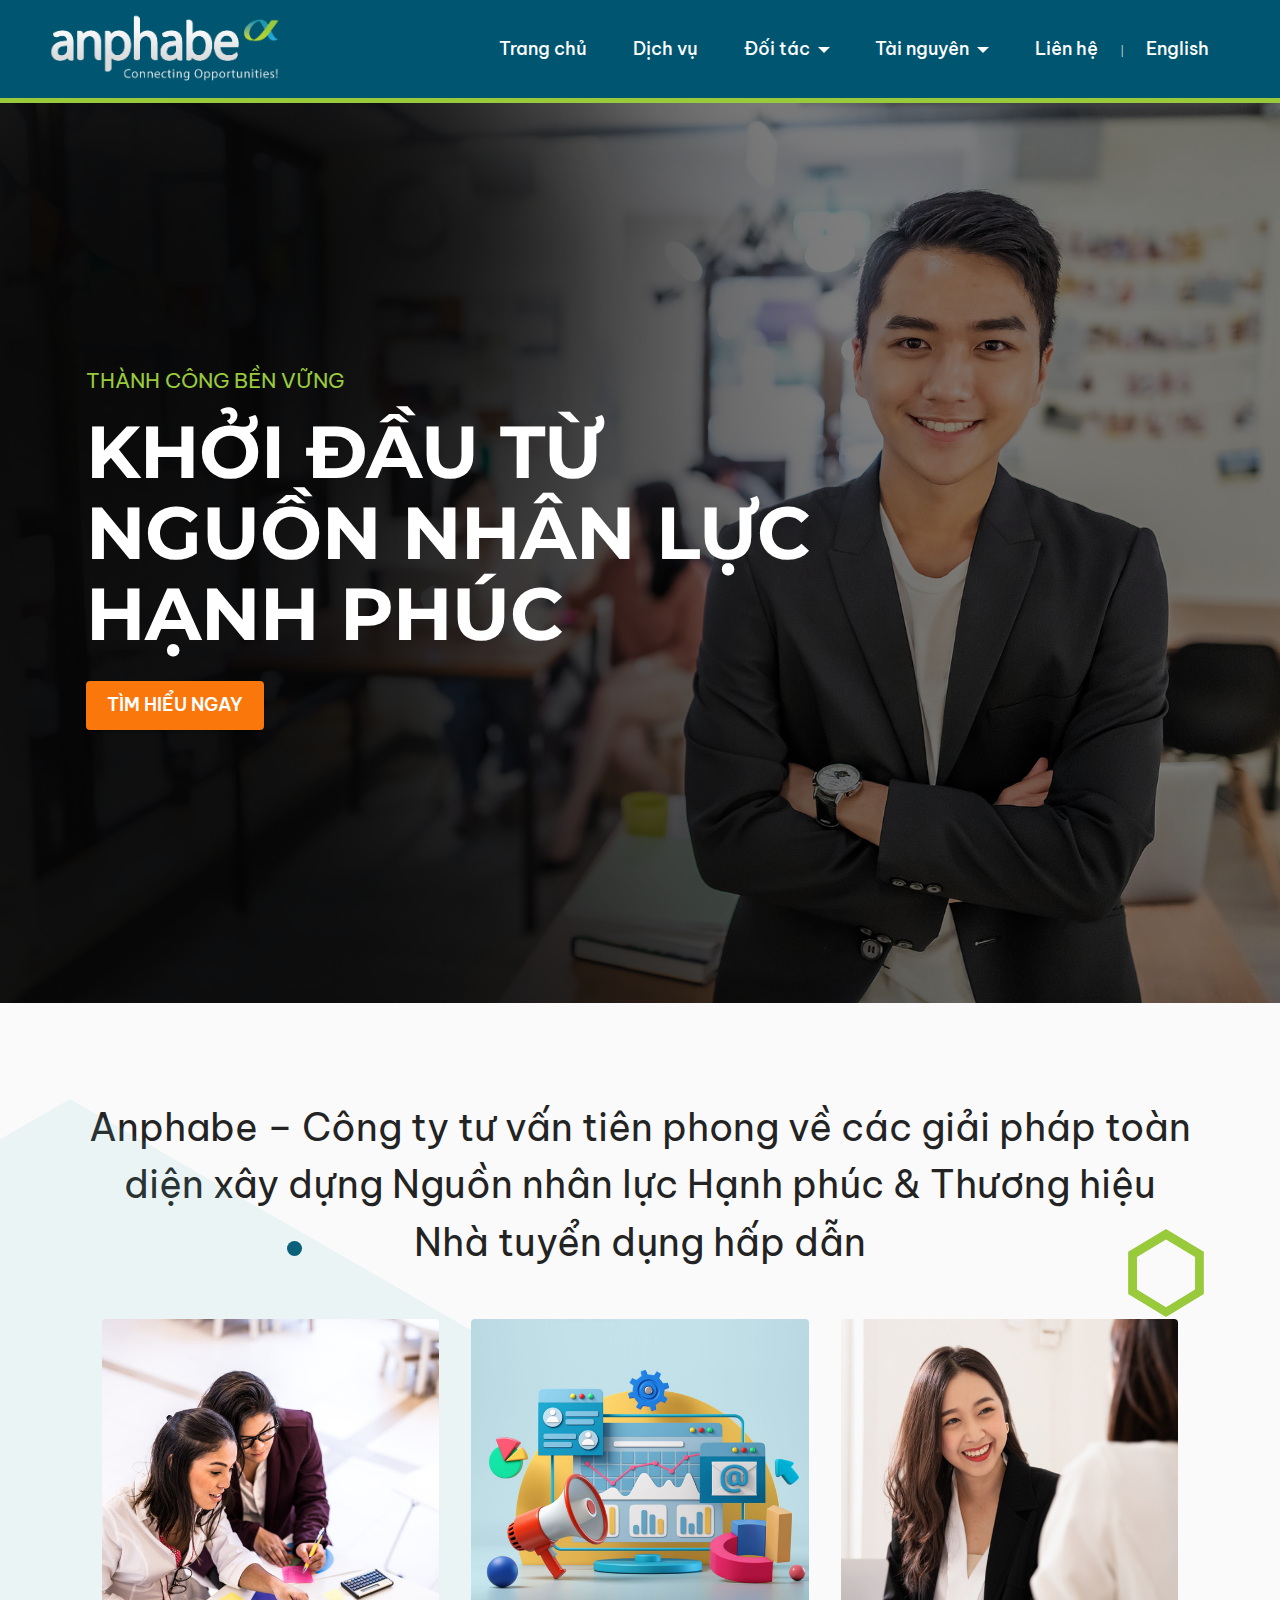
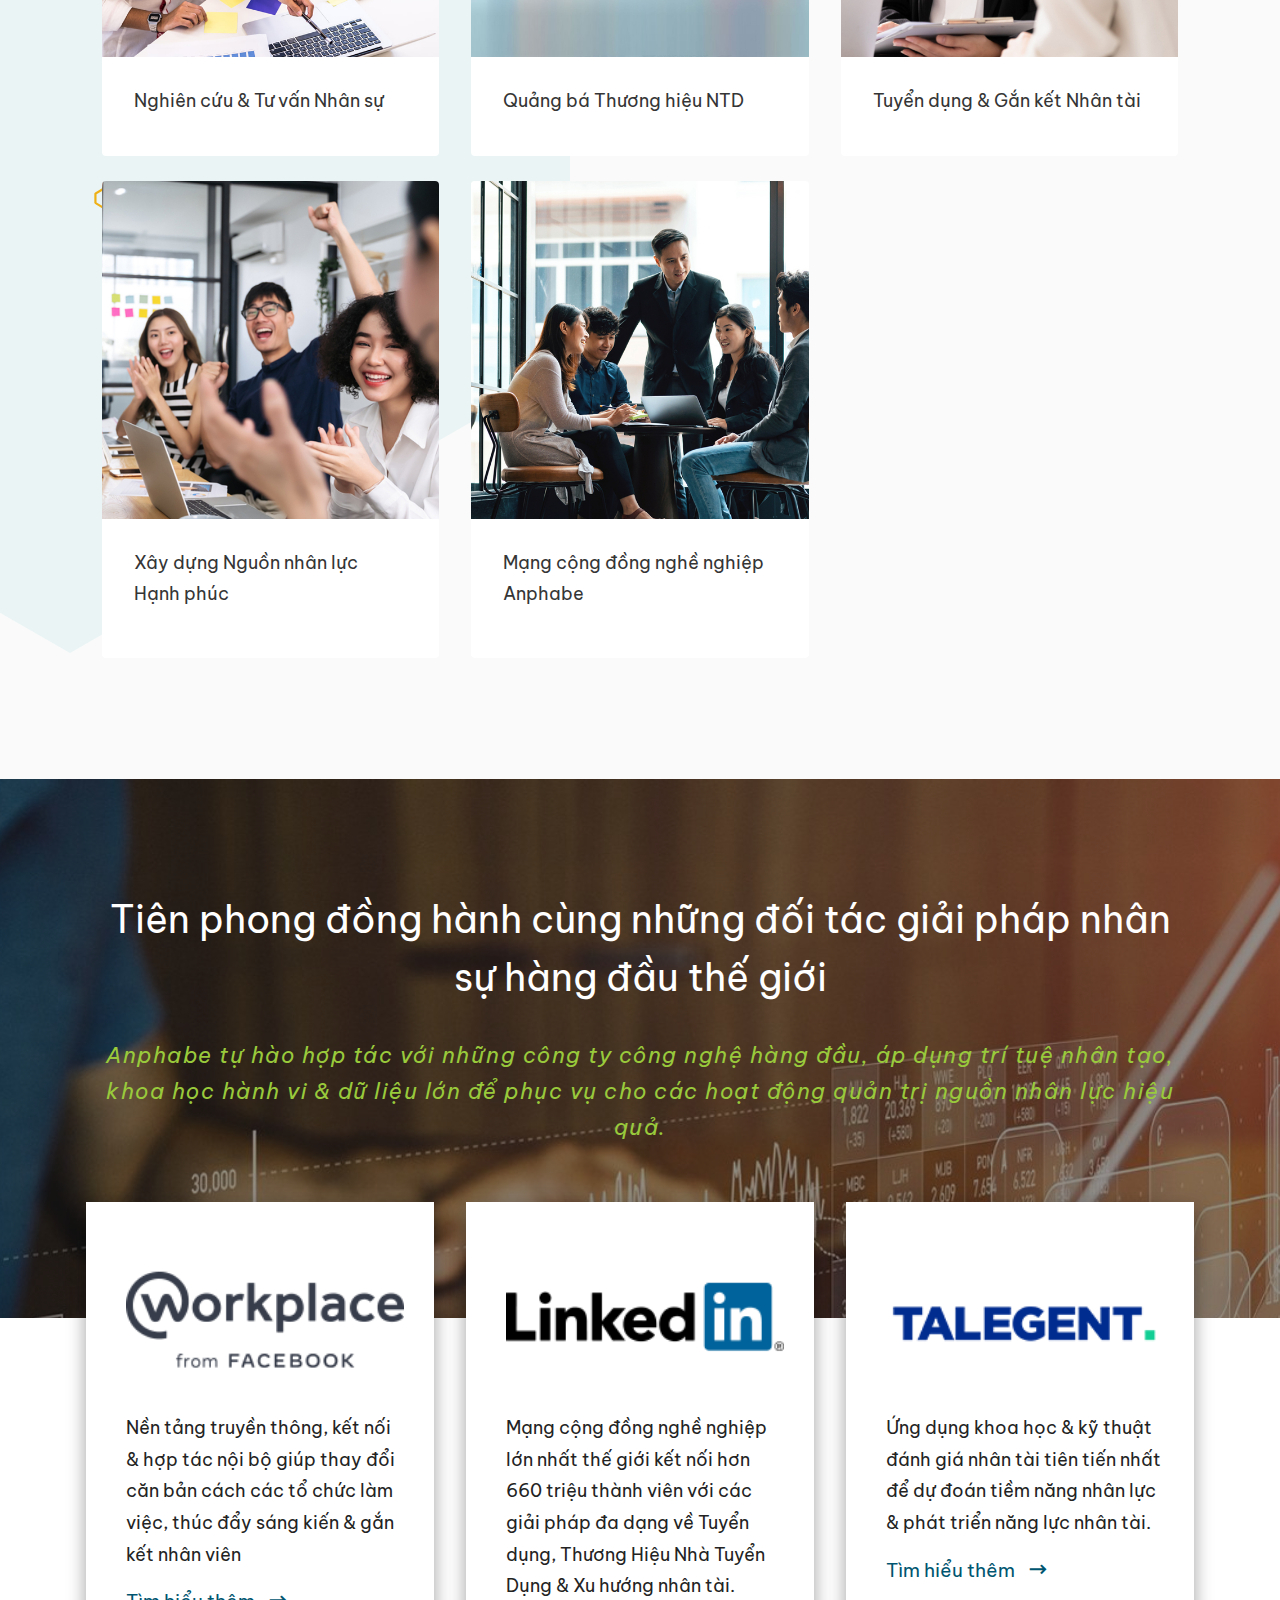
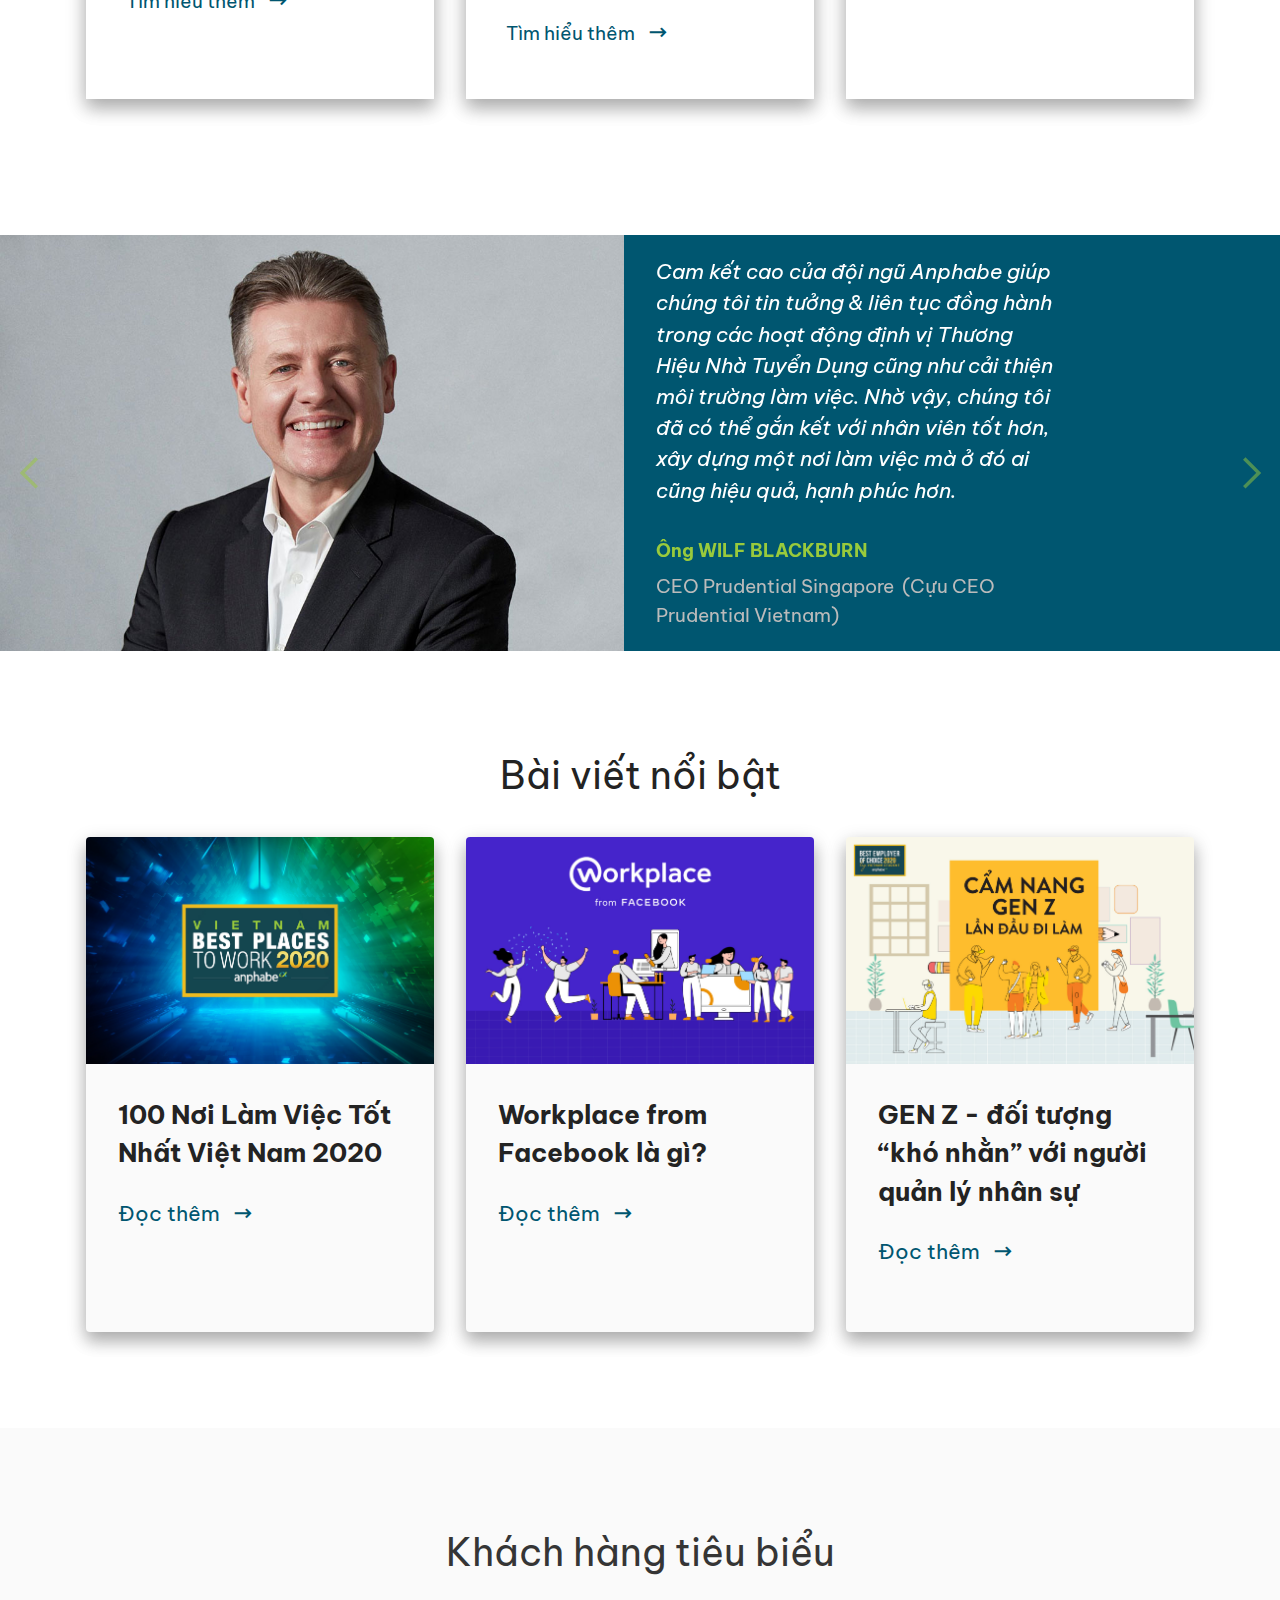
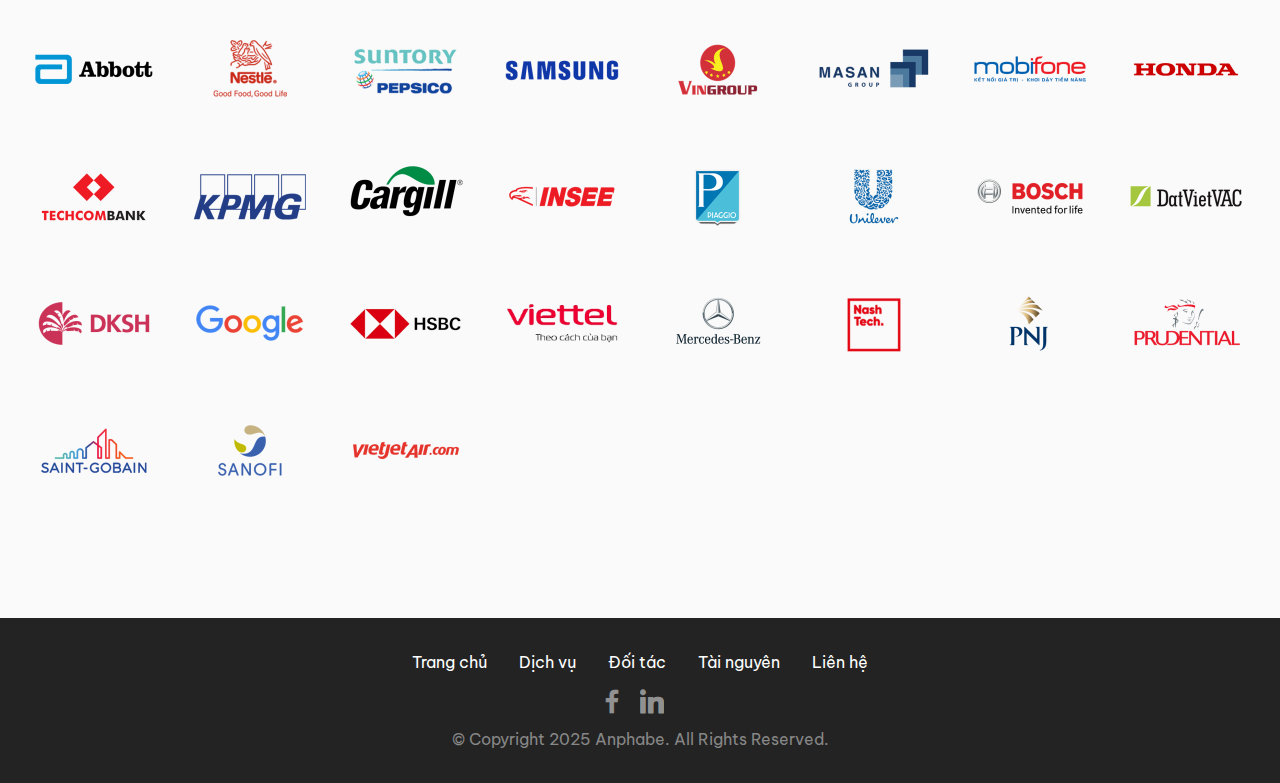
==== commit 3cdc6c05: "udpate" ====
--- a/index.html
+++ b/index.html
@@ -11,11 +11,10 @@
   <meta name="twitter:title" content="Giải pháp Thương hiệu Nhà tuyển dụng &amp; Nơi làm việc hạnh phúc | Anphabe">
   <meta name="viewport" content="width=device-width, initial-scale=1, minimum-scale=1">
   <link rel="shortcut icon" href="assets/images/favicon.png" type="image/x-icon">
-  <meta name="description" content="Anphabe – Công ty tư vấn tiên phong về các giải pháp toàn diện xây dựng Nguồn nhân lực Hạnh phúc và Thương hiệu Nhà tuyển dụng hấp dẫn ">
+  <meta name="description" content="Anphabe – Công ty tư vấn tiên phong về các giải pháp toàn diện xây dựng Nguồn nhân lực Hạnh phúc và Thương hiệu Nhà tuyển dụng hấp dẫn.">
   
   
   <title>Giải pháp Thương hiệu Nhà tuyển dụng &amp; Nơi làm việc hạnh phúc | Anphabe</title>
-  <link rel="stylesheet" href="assets/themify/css/themify-icons.css">
   <link rel="stylesheet" href="assets/web/assets/mobirise-icons2/mobirise2.css">
   <link rel="stylesheet" href="assets/tether/tether.min.css">
   <link rel="stylesheet" href="assets/bootstrap/css/bootstrap.min.css">
@@ -27,11 +26,51 @@
   <link rel="preload" as="style" href="assets/mobirise/css/mbr-additional.css"><link rel="stylesheet" href="assets/mobirise/css/mbr-additional.css" type="text/css">
   
   
-  
+      <!-- Google Tag Manager -->
+<script>(function(w,d,s,l,i){w[l]=w[l]||[];w[l].push({'gtm.start':
+new Date().getTime(),event:'gtm.js'});var f=d.getElementsByTagName(s)[0],
+j=d.createElement(s),dl=l!='dataLayer'?'&l='+l:'';j.async=true;j.src=
+'https://www.googletagmanager.com/gtm.js?id='+i+dl;f.parentNode.insertBefore(j,f);
+})(window,document,'script','dataLayer','GTM-KG2VC3R');</script>
+<!-- End Google Tag Manager -->
+<script>
+function keep_url_query(){
+    var url = window.location.href;
+    var index = url.indexOf("?");
+
+    if(index < 0) {
+        return;
+    }
+    var query = url.substring(index);
+    
+    (function(query) {
+    var atags = document.getElementsByTagName("a"); 
+    var i;
+    for (i = 0; i < atags.length; i++) {
+        atags[i].href = atags[i].href+query;  
+    //    atags[i].classList.add("d-inline-block");
+    } 
+        
+    })(query);
+}
+
+if (
+    document.readyState === "complete" ||
+    (document.readyState !== "loading" && !document.documentElement.doScroll)
+) {
+  keep_url_query();
+} else {
+  document.addEventListener("DOMContentLoaded", keep_url_query);
+}
+
+</script>
   
 </head>
 <body>
-  
+      <!-- Google Tag Manager (noscript) -->
+<noscript><iframe src="https://www.googletagmanager.com/ns.html?id=GTM-KG2VC3R"
+height="0" width="0" style="display:none;visibility:hidden"></iframe></noscript>
+<!-- End Google Tag Manager (noscript) -->
   <section class="menu menu2 cid-so1bPLjU2r" once="menu" id="menu2-shq4bcI3C9-shq4bcI3C9-shq4bcI3C9-shq4bcI3C9-shq4bcI3C9-1w">
     
     <nav class="navbar navbar-dropdown navbar-expand-lg">
@@ -54,8 +93,12 @@
             </button>
             <div class="collapse navbar-collapse" id="navbarSupportedContent">
                 <ul class="navbar-nav nav-dropdown nav-right" data-app-modern-menu="true"><li class="nav-item"><a class="nav-link link text-info text-primary display-4" href="index.html">Trang chủ</a></li>
-                    <li class="nav-item"><a class="nav-link link text-info text-primary display-4" href="index.html#features" aria-expanded="false">Dịch vụ</a></li><li class="nav-item dropdown"><a class="nav-link link text-info dropdown-toggle display-4" href="index.html#partnerships" aria-expanded="true" data-toggle="dropdown-submenu">Đối tác</a><div class="dropdown-menu"><a class="text-info dropdown-item text-primary display-4" href="https://workplace.anphabe.com/" aria-expanded="false" target="_blank">Workplace</a><a class="text-info dropdown-item text-primary display-4" href="index.html#partnerships" aria-expanded="false">LinkedIn</a><a class="text-info dropdown-item text-primary display-4" href="index.html#partnerships" aria-expanded="false">Talegent</a></div></li><li class="nav-item dropdown"><a class="nav-link link text-info text-primary dropdown-toggle display-4" href="#" aria-expanded="false" data-toggle="dropdown-submenu">Tài nguyên</a><div class="dropdown-menu"><a class="text-info text-primary dropdown-item display-4" href="https://www.anphabe.com/survey-report" target="_blank" aria-expanded="true">Báo cáo thị trường</a><a class="text-info text-primary dropdown-item display-4" href="index.html#resources" aria-expanded="false">Thông tin nổi bật</a><a class="text-info text-primary dropdown-item display-4" href="https://www.anphabe.com/discussions/questions-answers " aria-expanded="false" target="_blank">Chia sẻ kiến thức</a><a class="text-info text-primary dropdown-item display-4" href="lienhe.html" aria-expanded="false">Góc báo chí<br></a></div></li>
+                    <li class="nav-item"><a class="nav-link link text-info text-primary display-4" href="index.html#features" aria-expanded="false">Dịch vụ</a></li><li class="nav-item dropdown"><a class="nav-link link text-info dropdown-toggle display-4" href="index.html#partnerships" aria-expanded="false" data-toggle="dropdown-submenu">Đối tác</a><div class="dropdown-menu"><a class="text-info dropdown-item text-primary display-4" href="https://workplace.anphabe.com/" aria-expanded="false" target="_blank">Workplace</a><a class="text-info dropdown-item text-primary display-4" href="index.html#partnerships" aria-expanded="false">LinkedIn</a><a class="text-info dropdown-item text-primary display-4" href="index.html#partnerships" aria-expanded="false">Talegent</a></div></li><li class="nav-item dropdown"><a class="nav-link link text-info text-primary dropdown-toggle display-4" href="#" aria-expanded="false" data-toggle="dropdown-submenu">Tài nguyên</a><div class="dropdown-menu"><a class="text-info text-primary dropdown-item display-4" href="https://www.anphabe.com/survey-report" target="_blank" aria-expanded="false">Báo cáo thị trường</a><a class="text-info text-primary dropdown-item display-4" href="index.html#resources" aria-expanded="false">Thông tin nổi bật</a><a class="text-info text-primary dropdown-item display-4" href="https://www.anphabe.com/discussions/questions-answers " aria-expanded="false" target="_blank">Chia sẻ kiến thức</a><a class="text-info text-primary dropdown-item display-4" href="lienhe.html" aria-expanded="false">Góc báo chí<br></a></div></li>
                     <li class="nav-item"><a class="nav-link link text-info text-primary display-4" href="lienhe.html">Liên hệ</a>
+                    </li>
+                    <li class="nav-item"><span class="text-info" style="margin-top: 20px; display: flex">|</span>
+                    </li>
+                    <li class="nav-item"><a class="nav-link link text-info text-primary display-4" href="/en/index.html">English</a>
                     </li></ul>
                 
                 
@@ -168,7 +211,7 @@
                               </div>
                           </div>
                           <div class="card-content">
-                              <h6 class="item-subtitle mbr-fonts-style mt-1 display-4"><a href="https://www.anphabe.com/" class="text-primary" target="_blank">Mạng cộng đồng nghề nghiệp</a></h6>                              
+                              <h6 class="item-subtitle mbr-fonts-style mt-1 display-4"><a href="https://www.anphabe.com/" class="text-primary" target="_blank">Mạng cộng đồng nghề nghiệp Anphabe</a></h6>                              
                           </div>
                       </div>
                   </div>
@@ -506,9 +549,8 @@
   <script src="assets/bootstrapcarouselswipe/bootstrap-carousel-swipe.js"></script>
   <script src="assets/mbr-testimonials-slider/mbr-testimonials-slider.js"></script>
   <script src="assets/theme/js/script.js"></script>
-  <script src="assets/witsec-mailform/witsec-mailform.js"></script>
-  
-  
+  
+  <script src="assets/al/al.min.js"></script>
   
  <div id="scrollToTop" class="scrollToTop mbr-arrow-up"><a style="text-align: center;"><i class="mbr-arrow-up-icon mbr-arrow-up-icon-cm cm-icon cm-icon-smallarrow-up"></i></a></div>
   </body>
--- a/assets/mobirise/css/mbr-additional.css
+++ b/assets/mobirise/css/mbr-additional.css
@@ -2460,3 +2460,440 @@
 .cid-so1bPLjU2r .nav-item .nav-link:hover {
   color: #99ca3c!important;
 }
+.cid-so2nL6Joe7 {
+  padding-top: 5rem;
+  padding-bottom: 5rem;
+  background-color: #ffffff;
+}
+.cid-so2lt3iSY0 {
+  padding-top: 2rem;
+  padding-bottom: 2rem;
+  background-color: #232323;
+}
+.cid-so2lt3iSY0 .row-links {
+  width: 100%;
+  justify-content: center;
+}
+.cid-so2lt3iSY0 .social-row {
+  width: 100%;
+  justify-content: center;
+}
+.cid-so2lt3iSY0 .media-container-row {
+  flex-direction: column;
+  justify-content: center;
+  align-items: center;
+}
+.cid-so2lt3iSY0 .media-container-row .foot-menu {
+  list-style: none;
+  display: flex;
+  justify-content: center;
+  flex-wrap: wrap;
+  padding: 0;
+  margin-bottom: 0;
+}
+.cid-so2lt3iSY0 .media-container-row .foot-menu li {
+  padding: 0 1rem 1rem 1rem;
+}
+.cid-so2lt3iSY0 .media-container-row .foot-menu li p {
+  margin: 0;
+}
+.cid-so2lt3iSY0 .media-container-row .social-list {
+  padding-left: 0;
+  margin-bottom: 0;
+  list-style: none;
+  display: flex;
+  flex-wrap: wrap;
+  justify-content: flex-end;
+}
+.cid-so2lt3iSY0 .media-container-row .social-list .mbr-iconfont-social {
+  font-size: 1.5rem;
+  color: #ffffff;
+}
+.cid-so2lt3iSY0 .media-container-row .social-list .soc-item {
+  margin: 0 .5rem;
+}
+.cid-so2lt3iSY0 .media-container-row .social-list a {
+  margin: 0;
+  opacity: .5;
+  transition: .2s linear;
+}
+.cid-so2lt3iSY0 .media-container-row .social-list a:hover {
+  opacity: 1;
+}
+@media (max-width: 767px) {
+  .cid-so2lt3iSY0 .media-container-row .social-list {
+    -webkit-justify-content: center;
+    justify-content: center;
+  }
+}
+.cid-so2lt3iSY0 .media-container-row .row-copirayt {
+  word-break: break-word;
+  width: 100%;
+}
+.cid-so2lt3iSY0 .media-container-row .row-copirayt p {
+  width: 100%;
+}
+.cid-so2lt3iSY0 .media-container-row .mbr-text {
+  color: #878787;
+  text-align: center;
+}
+.cid-so2lt3iSY0 a.text-primary,
+.cid-so2lt3iSY0 a.text-primary:link {
+  color: #ffffff!important;
+}
+.cid-so2lt3iSY0 a.text-primary:hover {
+  color: #99ca3c!important;
+}
+.cid-so2lt3iSY0 .foot-text {
+  font-size: 1rem;
+}
+.cid-so2lt3Fw33 .navbar-dropdown {
+  position: relative !important;
+}
+.cid-so2lt3Fw33 .navbar {
+  border-bottom: 5px solid #99ca3c;
+  min-height: 70px;
+  transition: all .3s;
+  background: #005670;
+}
+.cid-so2lt3Fw33 .navbar.opened {
+  transition: all .3s;
+}
+.cid-so2lt3Fw33 .navbar .dropdown-item {
+  padding: .5rem 1.8rem;
+}
+.cid-so2lt3Fw33 .navbar .navbar-logo img {
+  width: auto;
+}
+.cid-so2lt3Fw33 .navbar .navbar-collapse {
+  justify-content: flex-end;
+  z-index: 1;
+}
+.cid-so2lt3Fw33 .navbar.collapsed {
+  justify-content: center;
+}
+.cid-so2lt3Fw33 .navbar.collapsed .nav-item .nav-link::before {
+  display: none;
+}
+.cid-so2lt3Fw33 .navbar.collapsed.opened .dropdown-menu {
+  top: 0;
+}
+@media (min-width: 992px) {
+  .cid-so2lt3Fw33 .navbar.collapsed.opened:not(.navbar-short) .navbar-collapse {
+    max-height: calc(98.5vh - 6.1rem);
+  }
+}
+.cid-so2lt3Fw33 .navbar.collapsed .dropdown-menu .dropdown-submenu {
+  left: 0 !important;
+}
+.cid-so2lt3Fw33 .navbar.collapsed .dropdown-menu .dropdown-item:after {
+  right: auto;
+}
+.cid-so2lt3Fw33 .navbar.collapsed .dropdown-menu .dropdown-toggle[data-toggle="dropdown-submenu"]:after {
+  margin-left: 0.5rem;
+  margin-top: 0.2rem;
+  border-top: 0.35em solid;
+  border-right: 0.35em solid transparent;
+  border-left: 0.35em solid transparent;
+  border-bottom: 0;
+  top: 41%;
+}
+.cid-so2lt3Fw33 .navbar.collapsed ul.navbar-nav li {
+  margin: auto;
+}
+.cid-so2lt3Fw33 .navbar.collapsed .dropdown-menu .dropdown-item {
+  padding: .25rem 1.5rem;
+  text-align: center;
+}
+.cid-so2lt3Fw33 .navbar.collapsed .icons-menu {
+  padding-left: 0;
+  padding-right: 0;
+  padding-top: .5rem;
+  padding-bottom: .5rem;
+}
+@media (max-width: 991px) {
+  .cid-so2lt3Fw33 .navbar .nav-item .nav-link::before {
+    display: none;
+  }
+  .cid-so2lt3Fw33 .navbar.opened .dropdown-menu {
+    top: 0;
+  }
+  .cid-so2lt3Fw33 .navbar .dropdown-menu .dropdown-submenu {
+    left: 0 !important;
+  }
+  .cid-so2lt3Fw33 .navbar .dropdown-menu .dropdown-item:after {
+    right: auto;
+  }
+  .cid-so2lt3Fw33 .navbar .dropdown-menu .dropdown-toggle[data-toggle="dropdown-submenu"]:after {
+    margin-left: 0.5rem;
+    margin-top: 0.2rem;
+    border-top: 0.35em solid;
+    border-right: 0.35em solid transparent;
+    border-left: 0.35em solid transparent;
+    border-bottom: 0;
+    top: 40%;
+  }
+  .cid-so2lt3Fw33 .navbar .navbar-logo img {
+    height: 3rem !important;
+  }
+  .cid-so2lt3Fw33 .navbar ul.navbar-nav li {
+    margin: auto;
+  }
+  .cid-so2lt3Fw33 .navbar .dropdown-menu .dropdown-item {
+    padding: .25rem 1.5rem !important;
+    text-align: center;
+  }
+  .cid-so2lt3Fw33 .navbar .navbar-brand {
+    flex-shrink: initial;
+    flex-basis: auto;
+    word-break: break-word;
+    padding-right: 2rem;
+  }
+  .cid-so2lt3Fw33 .navbar .navbar-toggler {
+    flex-basis: auto;
+  }
+  .cid-so2lt3Fw33 .navbar .icons-menu {
+    padding-left: 0;
+    padding-top: .5rem;
+    padding-bottom: .5rem;
+  }
+}
+.cid-so2lt3Fw33 .navbar.navbar-short {
+  min-height: 60px;
+}
+.cid-so2lt3Fw33 .navbar.navbar-short .navbar-logo img {
+  height: 2.5rem !important;
+}
+.cid-so2lt3Fw33 .navbar.navbar-short .navbar-brand {
+  min-height: 60px;
+  padding: 0;
+}
+.cid-so2lt3Fw33 .dropdown-item:before {
+  font-family: Moririse2 !important;
+  content: '\e966';
+  display: inline-block;
+  width: 0;
+  position: absolute;
+  left: 1rem;
+  top: 0.5rem;
+  margin-right: 0.5rem;
+  line-height: 1;
+  font-size: inherit;
+  vertical-align: middle;
+  text-align: center;
+  overflow: hidden;
+  transform: scale(0, 1);
+  transition: all 0.25s ease-in-out;
+}
+.cid-so2lt3Fw33 .dropdown-menu {
+  padding: 0;
+  border-radius: 4px;
+  box-shadow: 0 1px 3px 0 rgba(0, 0, 0, 0.1);
+}
+.cid-so2lt3Fw33 .dropdown-item {
+  border-bottom: 1px solid #e6e6e6;
+}
+.cid-so2lt3Fw33 .dropdown-item:hover,
+.cid-so2lt3Fw33 .dropdown-item:focus {
+  background: #005670 !important;
+  color: white !important;
+}
+.cid-so2lt3Fw33 .dropdown-item:first-child {
+  border-top-left-radius: 4px;
+  border-top-right-radius: 4px;
+}
+.cid-so2lt3Fw33 .dropdown-item:last-child {
+  border-bottom: none;
+  border-bottom-left-radius: 4px;
+  border-bottom-right-radius: 4px;
+}
+.cid-so2lt3Fw33 .nav-dropdown .link {
+  padding: 0 0.3em !important;
+  margin: .667em 1em !important;
+}
+.cid-so2lt3Fw33 .nav-dropdown .link.dropdown-toggle::after {
+  margin-left: 0.5rem;
+  margin-top: 0.2rem;
+}
+.cid-so2lt3Fw33 .nav-link {
+  position: relative;
+}
+.cid-so2lt3Fw33 .container {
+  display: flex;
+  margin: auto;
+}
+.cid-so2lt3Fw33 .iconfont-wrapper {
+  color: #000000 !important;
+  font-size: 1.5rem;
+  padding-right: .5rem;
+}
+.cid-so2lt3Fw33 .dropdown-menu,
+.cid-so2lt3Fw33 .navbar.opened {
+  background: #005670 !important;
+}
+.cid-so2lt3Fw33 .nav-item:focus,
+.cid-so2lt3Fw33 .nav-link:focus {
+  outline: none;
+}
+.cid-so2lt3Fw33 .dropdown .dropdown-menu .dropdown-item {
+  width: auto;
+  transition: all 0.25s ease-in-out;
+}
+.cid-so2lt3Fw33 .dropdown .dropdown-menu .dropdown-item::after {
+  right: 0.5rem;
+}
+.cid-so2lt3Fw33 .dropdown .dropdown-menu .dropdown-item .mbr-iconfont {
+  margin-right: .5rem;
+  vertical-align: sub;
+}
+.cid-so2lt3Fw33 .dropdown .dropdown-menu .dropdown-item .mbr-iconfont:before {
+  display: inline-block;
+  transform: scale(1, 1);
+  transition: all 0.25s ease-in-out;
+}
+.cid-so2lt3Fw33 .collapsed .dropdown-menu .dropdown-item:before {
+  display: none;
+}
+.cid-so2lt3Fw33 .collapsed .dropdown .dropdown-menu .dropdown-item {
+  padding: 0.235em 1.5em 0.235em 1.5em !important;
+  transition: none;
+  margin: 0 !important;
+}
+.cid-so2lt3Fw33 .navbar-brand {
+  min-height: 70px;
+  flex-shrink: 0;
+  align-items: center;
+  margin-right: 0;
+  padding: 0;
+  transition: all .3s;
+  word-break: break-word;
+  z-index: 1;
+}
+.cid-so2lt3Fw33 .navbar-brand .navbar-caption {
+  line-height: inherit !important;
+}
+.cid-so2lt3Fw33 .navbar-brand .navbar-logo a {
+  outline: none;
+}
+.cid-so2lt3Fw33 .dropdown-item.active,
+.cid-so2lt3Fw33 .dropdown-item:active {
+  background-color: transparent;
+}
+.cid-so2lt3Fw33 .navbar-expand-lg .navbar-nav .nav-link {
+  padding: 0;
+}
+.cid-so2lt3Fw33 .nav-dropdown .link.dropdown-toggle {
+  margin-right: 1.667em;
+}
+.cid-so2lt3Fw33 .nav-dropdown .link.dropdown-toggle[aria-expanded="true"] {
+  margin-right: 0;
+  padding: 0.667em 1.667em;
+}
+.cid-so2lt3Fw33 .navbar.navbar-expand-lg .dropdown .dropdown-menu {
+  background: #005670;
+}
+.cid-so2lt3Fw33 .navbar.navbar-expand-lg .dropdown .dropdown-menu .dropdown-submenu {
+  margin: 0;
+  left: 100%;
+}
+.cid-so2lt3Fw33 .navbar .dropdown.open > .dropdown-menu {
+  display: block;
+}
+.cid-so2lt3Fw33 ul.navbar-nav {
+  flex-wrap: wrap;
+}
+.cid-so2lt3Fw33 .navbar-buttons {
+  text-align: center;
+  min-width: 170px;
+}
+.cid-so2lt3Fw33 button.navbar-toggler {
+  outline: none;
+  width: 31px;
+  height: 20px;
+  cursor: pointer;
+  transition: all .2s;
+  position: relative;
+  align-self: center;
+}
+.cid-so2lt3Fw33 button.navbar-toggler .hamburger span {
+  position: absolute;
+  right: 0;
+  width: 30px;
+  height: 2px;
+  border-right: 5px;
+  background-color: #99ca3c;
+}
+.cid-so2lt3Fw33 button.navbar-toggler .hamburger span:nth-child(1) {
+  top: 0;
+  transition: all .2s;
+}
+.cid-so2lt3Fw33 button.navbar-toggler .hamburger span:nth-child(2) {
+  top: 8px;
+  transition: all .15s;
+}
+.cid-so2lt3Fw33 button.navbar-toggler .hamburger span:nth-child(3) {
+  top: 8px;
+  transition: all .15s;
+}
+.cid-so2lt3Fw33 button.navbar-toggler .hamburger span:nth-child(4) {
+  top: 16px;
+  transition: all .2s;
+}
+.cid-so2lt3Fw33 nav.opened .hamburger span:nth-child(1) {
+  top: 8px;
+  width: 0;
+  opacity: 0;
+  right: 50%;
+  transition: all .2s;
+}
+.cid-so2lt3Fw33 nav.opened .hamburger span:nth-child(2) {
+  transform: rotate(45deg);
+  transition: all .25s;
+}
+.cid-so2lt3Fw33 nav.opened .hamburger span:nth-child(3) {
+  transform: rotate(-45deg);
+  transition: all .25s;
+}
+.cid-so2lt3Fw33 nav.opened .hamburger span:nth-child(4) {
+  top: 8px;
+  width: 0;
+  opacity: 0;
+  right: 50%;
+  transition: all .2s;
+}
+.cid-so2lt3Fw33 .navbar-dropdown {
+  padding: 0 1rem;
+}
+.cid-so2lt3Fw33 a.nav-link {
+  display: flex;
+  align-items: center;
+  justify-content: center;
+}
+.cid-so2lt3Fw33 .icons-menu {
+  flex-wrap: nowrap;
+  display: flex;
+  justify-content: center;
+  padding-left: 1rem;
+  padding-right: 1rem;
+  padding-top: 0.3rem;
+  text-align: center;
+}
+@media screen and (-ms-high-contrast: active), (-ms-high-contrast: none) {
+  .cid-so2lt3Fw33 .navbar {
+    height: 70px;
+  }
+  .cid-so2lt3Fw33 .navbar.opened {
+    height: auto;
+  }
+  .cid-so2lt3Fw33 .nav-item .nav-link:hover::before {
+    width: 175%;
+    max-width: calc(100% + 2rem);
+    left: -1rem;
+  }
+}
+.cid-so2lt3Fw33 .dropdown .dropdown-menu a.dropdown-item:hover {
+  color: #99ca3c!important;
+}
+.cid-so2lt3Fw33 .nav-item .nav-link:hover {
+  color: #99ca3c!important;
+}
--- a/assets/mobirise/css/mbr-additional.css
+++ b/assets/mobirise/css/mbr-additional.css
@@ -2460,3 +2460,440 @@
 .cid-so1bPLjU2r .nav-item .nav-link:hover {
   color: #99ca3c!important;
 }
+.cid-so2nL6Joe7 {
+  padding-top: 5rem;
+  padding-bottom: 5rem;
+  background-color: #ffffff;
+}
+.cid-so2lt3iSY0 {
+  padding-top: 2rem;
+  padding-bottom: 2rem;
+  background-color: #232323;
+}
+.cid-so2lt3iSY0 .row-links {
+  width: 100%;
+  justify-content: center;
+}
+.cid-so2lt3iSY0 .social-row {
+  width: 100%;
+  justify-content: center;
+}
+.cid-so2lt3iSY0 .media-container-row {
+  flex-direction: column;
+  justify-content: center;
+  align-items: center;
+}
+.cid-so2lt3iSY0 .media-container-row .foot-menu {
+  list-style: none;
+  display: flex;
+  justify-content: center;
+  flex-wrap: wrap;
+  padding: 0;
+  margin-bottom: 0;
+}
+.cid-so2lt3iSY0 .media-container-row .foot-menu li {
+  padding: 0 1rem 1rem 1rem;
+}
+.cid-so2lt3iSY0 .media-container-row .foot-menu li p {
+  margin: 0;
+}
+.cid-so2lt3iSY0 .media-container-row .social-list {
+  padding-left: 0;
+  margin-bottom: 0;
+  list-style: none;
+  display: flex;
+  flex-wrap: wrap;
+  justify-content: flex-end;
+}
+.cid-so2lt3iSY0 .media-container-row .social-list .mbr-iconfont-social {
+  font-size: 1.5rem;
+  color: #ffffff;
+}
+.cid-so2lt3iSY0 .media-container-row .social-list .soc-item {
+  margin: 0 .5rem;
+}
+.cid-so2lt3iSY0 .media-container-row .social-list a {
+  margin: 0;
+  opacity: .5;
+  transition: .2s linear;
+}
+.cid-so2lt3iSY0 .media-container-row .social-list a:hover {
+  opacity: 1;
+}
+@media (max-width: 767px) {
+  .cid-so2lt3iSY0 .media-container-row .social-list {
+    -webkit-justify-content: center;
+    justify-content: center;
+  }
+}
+.cid-so2lt3iSY0 .media-container-row .row-copirayt {
+  word-break: break-word;
+  width: 100%;
+}
+.cid-so2lt3iSY0 .media-container-row .row-copirayt p {
+  width: 100%;
+}
+.cid-so2lt3iSY0 .media-container-row .mbr-text {
+  color: #878787;
+  text-align: center;
+}
+.cid-so2lt3iSY0 a.text-primary,
+.cid-so2lt3iSY0 a.text-primary:link {
+  color: #ffffff!important;
+}
+.cid-so2lt3iSY0 a.text-primary:hover {
+  color: #99ca3c!important;
+}
+.cid-so2lt3iSY0 .foot-text {
+  font-size: 1rem;
+}
+.cid-so2lt3Fw33 .navbar-dropdown {
+  position: relative !important;
+}
+.cid-so2lt3Fw33 .navbar {
+  border-bottom: 5px solid #99ca3c;
+  min-height: 70px;
+  transition: all .3s;
+  background: #005670;
+}
+.cid-so2lt3Fw33 .navbar.opened {
+  transition: all .3s;
+}
+.cid-so2lt3Fw33 .navbar .dropdown-item {
+  padding: .5rem 1.8rem;
+}
+.cid-so2lt3Fw33 .navbar .navbar-logo img {
+  width: auto;
+}
+.cid-so2lt3Fw33 .navbar .navbar-collapse {
+  justify-content: flex-end;
+  z-index: 1;
+}
+.cid-so2lt3Fw33 .navbar.collapsed {
+  justify-content: center;
+}
+.cid-so2lt3Fw33 .navbar.collapsed .nav-item .nav-link::before {
+  display: none;
+}
+.cid-so2lt3Fw33 .navbar.collapsed.opened .dropdown-menu {
+  top: 0;
+}
+@media (min-width: 992px) {
+  .cid-so2lt3Fw33 .navbar.collapsed.opened:not(.navbar-short) .navbar-collapse {
+    max-height: calc(98.5vh - 6.1rem);
+  }
+}
+.cid-so2lt3Fw33 .navbar.collapsed .dropdown-menu .dropdown-submenu {
+  left: 0 !important;
+}
+.cid-so2lt3Fw33 .navbar.collapsed .dropdown-menu .dropdown-item:after {
+  right: auto;
+}
+.cid-so2lt3Fw33 .navbar.collapsed .dropdown-menu .dropdown-toggle[data-toggle="dropdown-submenu"]:after {
+  margin-left: 0.5rem;
+  margin-top: 0.2rem;
+  border-top: 0.35em solid;
+  border-right: 0.35em solid transparent;
+  border-left: 0.35em solid transparent;
+  border-bottom: 0;
+  top: 41%;
+}
+.cid-so2lt3Fw33 .navbar.collapsed ul.navbar-nav li {
+  margin: auto;
+}
+.cid-so2lt3Fw33 .navbar.collapsed .dropdown-menu .dropdown-item {
+  padding: .25rem 1.5rem;
+  text-align: center;
+}
+.cid-so2lt3Fw33 .navbar.collapsed .icons-menu {
+  padding-left: 0;
+  padding-right: 0;
+  padding-top: .5rem;
+  padding-bottom: .5rem;
+}
+@media (max-width: 991px) {
+  .cid-so2lt3Fw33 .navbar .nav-item .nav-link::before {
+    display: none;
+  }
+  .cid-so2lt3Fw33 .navbar.opened .dropdown-menu {
+    top: 0;
+  }
+  .cid-so2lt3Fw33 .navbar .dropdown-menu .dropdown-submenu {
+    left: 0 !important;
+  }
+  .cid-so2lt3Fw33 .navbar .dropdown-menu .dropdown-item:after {
+    right: auto;
+  }
+  .cid-so2lt3Fw33 .navbar .dropdown-menu .dropdown-toggle[data-toggle="dropdown-submenu"]:after {
+    margin-left: 0.5rem;
+    margin-top: 0.2rem;
+    border-top: 0.35em solid;
+    border-right: 0.35em solid transparent;
+    border-left: 0.35em solid transparent;
+    border-bottom: 0;
+    top: 40%;
+  }
+  .cid-so2lt3Fw33 .navbar .navbar-logo img {
+    height: 3rem !important;
+  }
+  .cid-so2lt3Fw33 .navbar ul.navbar-nav li {
+    margin: auto;
+  }
+  .cid-so2lt3Fw33 .navbar .dropdown-menu .dropdown-item {
+    padding: .25rem 1.5rem !important;
+    text-align: center;
+  }
+  .cid-so2lt3Fw33 .navbar .navbar-brand {
+    flex-shrink: initial;
+    flex-basis: auto;
+    word-break: break-word;
+    padding-right: 2rem;
+  }
+  .cid-so2lt3Fw33 .navbar .navbar-toggler {
+    flex-basis: auto;
+  }
+  .cid-so2lt3Fw33 .navbar .icons-menu {
+    padding-left: 0;
+    padding-top: .5rem;
+    padding-bottom: .5rem;
+  }
+}
+.cid-so2lt3Fw33 .navbar.navbar-short {
+  min-height: 60px;
+}
+.cid-so2lt3Fw33 .navbar.navbar-short .navbar-logo img {
+  height: 2.5rem !important;
+}
+.cid-so2lt3Fw33 .navbar.navbar-short .navbar-brand {
+  min-height: 60px;
+  padding: 0;
+}
+.cid-so2lt3Fw33 .dropdown-item:before {
+  font-family: Moririse2 !important;
+  content: '\e966';
+  display: inline-block;
+  width: 0;
+  position: absolute;
+  left: 1rem;
+  top: 0.5rem;
+  margin-right: 0.5rem;
+  line-height: 1;
+  font-size: inherit;
+  vertical-align: middle;
+  text-align: center;
+  overflow: hidden;
+  transform: scale(0, 1);
+  transition: all 0.25s ease-in-out;
+}
+.cid-so2lt3Fw33 .dropdown-menu {
+  padding: 0;
+  border-radius: 4px;
+  box-shadow: 0 1px 3px 0 rgba(0, 0, 0, 0.1);
+}
+.cid-so2lt3Fw33 .dropdown-item {
+  border-bottom: 1px solid #e6e6e6;
+}
+.cid-so2lt3Fw33 .dropdown-item:hover,
+.cid-so2lt3Fw33 .dropdown-item:focus {
+  background: #005670 !important;
+  color: white !important;
+}
+.cid-so2lt3Fw33 .dropdown-item:first-child {
+  border-top-left-radius: 4px;
+  border-top-right-radius: 4px;
+}
+.cid-so2lt3Fw33 .dropdown-item:last-child {
+  border-bottom: none;
+  border-bottom-left-radius: 4px;
+  border-bottom-right-radius: 4px;
+}
+.cid-so2lt3Fw33 .nav-dropdown .link {
+  padding: 0 0.3em !important;
+  margin: .667em 1em !important;
+}
+.cid-so2lt3Fw33 .nav-dropdown .link.dropdown-toggle::after {
+  margin-left: 0.5rem;
+  margin-top: 0.2rem;
+}
+.cid-so2lt3Fw33 .nav-link {
+  position: relative;
+}
+.cid-so2lt3Fw33 .container {
+  display: flex;
+  margin: auto;
+}
+.cid-so2lt3Fw33 .iconfont-wrapper {
+  color: #000000 !important;
+  font-size: 1.5rem;
+  padding-right: .5rem;
+}
+.cid-so2lt3Fw33 .dropdown-menu,
+.cid-so2lt3Fw33 .navbar.opened {
+  background: #005670 !important;
+}
+.cid-so2lt3Fw33 .nav-item:focus,
+.cid-so2lt3Fw33 .nav-link:focus {
+  outline: none;
+}
+.cid-so2lt3Fw33 .dropdown .dropdown-menu .dropdown-item {
+  width: auto;
+  transition: all 0.25s ease-in-out;
+}
+.cid-so2lt3Fw33 .dropdown .dropdown-menu .dropdown-item::after {
+  right: 0.5rem;
+}
+.cid-so2lt3Fw33 .dropdown .dropdown-menu .dropdown-item .mbr-iconfont {
+  margin-right: .5rem;
+  vertical-align: sub;
+}
+.cid-so2lt3Fw33 .dropdown .dropdown-menu .dropdown-item .mbr-iconfont:before {
+  display: inline-block;
+  transform: scale(1, 1);
+  transition: all 0.25s ease-in-out;
+}
+.cid-so2lt3Fw33 .collapsed .dropdown-menu .dropdown-item:before {
+  display: none;
+}
+.cid-so2lt3Fw33 .collapsed .dropdown .dropdown-menu .dropdown-item {
+  padding: 0.235em 1.5em 0.235em 1.5em !important;
+  transition: none;
+  margin: 0 !important;
+}
+.cid-so2lt3Fw33 .navbar-brand {
+  min-height: 70px;
+  flex-shrink: 0;
+  align-items: center;
+  margin-right: 0;
+  padding: 0;
+  transition: all .3s;
+  word-break: break-word;
+  z-index: 1;
+}
+.cid-so2lt3Fw33 .navbar-brand .navbar-caption {
+  line-height: inherit !important;
+}
+.cid-so2lt3Fw33 .navbar-brand .navbar-logo a {
+  outline: none;
+}
+.cid-so2lt3Fw33 .dropdown-item.active,
+.cid-so2lt3Fw33 .dropdown-item:active {
+  background-color: transparent;
+}
+.cid-so2lt3Fw33 .navbar-expand-lg .navbar-nav .nav-link {
+  padding: 0;
+}
+.cid-so2lt3Fw33 .nav-dropdown .link.dropdown-toggle {
+  margin-right: 1.667em;
+}
+.cid-so2lt3Fw33 .nav-dropdown .link.dropdown-toggle[aria-expanded="true"] {
+  margin-right: 0;
+  padding: 0.667em 1.667em;
+}
+.cid-so2lt3Fw33 .navbar.navbar-expand-lg .dropdown .dropdown-menu {
+  background: #005670;
+}
+.cid-so2lt3Fw33 .navbar.navbar-expand-lg .dropdown .dropdown-menu .dropdown-submenu {
+  margin: 0;
+  left: 100%;
+}
+.cid-so2lt3Fw33 .navbar .dropdown.open > .dropdown-menu {
+  display: block;
+}
+.cid-so2lt3Fw33 ul.navbar-nav {
+  flex-wrap: wrap;
+}
+.cid-so2lt3Fw33 .navbar-buttons {
+  text-align: center;
+  min-width: 170px;
+}
+.cid-so2lt3Fw33 button.navbar-toggler {
+  outline: none;
+  width: 31px;
+  height: 20px;
+  cursor: pointer;
+  transition: all .2s;
+  position: relative;
+  align-self: center;
+}
+.cid-so2lt3Fw33 button.navbar-toggler .hamburger span {
+  position: absolute;
+  right: 0;
+  width: 30px;
+  height: 2px;
+  border-right: 5px;
+  background-color: #99ca3c;
+}
+.cid-so2lt3Fw33 button.navbar-toggler .hamburger span:nth-child(1) {
+  top: 0;
+  transition: all .2s;
+}
+.cid-so2lt3Fw33 button.navbar-toggler .hamburger span:nth-child(2) {
+  top: 8px;
+  transition: all .15s;
+}
+.cid-so2lt3Fw33 button.navbar-toggler .hamburger span:nth-child(3) {
+  top: 8px;
+  transition: all .15s;
+}
+.cid-so2lt3Fw33 button.navbar-toggler .hamburger span:nth-child(4) {
+  top: 16px;
+  transition: all .2s;
+}
+.cid-so2lt3Fw33 nav.opened .hamburger span:nth-child(1) {
+  top: 8px;
+  width: 0;
+  opacity: 0;
+  right: 50%;
+  transition: all .2s;
+}
+.cid-so2lt3Fw33 nav.opened .hamburger span:nth-child(2) {
+  transform: rotate(45deg);
+  transition: all .25s;
+}
+.cid-so2lt3Fw33 nav.opened .hamburger span:nth-child(3) {
+  transform: rotate(-45deg);
+  transition: all .25s;
+}
+.cid-so2lt3Fw33 nav.opened .hamburger span:nth-child(4) {
+  top: 8px;
+  width: 0;
+  opacity: 0;
+  right: 50%;
+  transition: all .2s;
+}
+.cid-so2lt3Fw33 .navbar-dropdown {
+  padding: 0 1rem;
+}
+.cid-so2lt3Fw33 a.nav-link {
+  display: flex;
+  align-items: center;
+  justify-content: center;
+}
+.cid-so2lt3Fw33 .icons-menu {
+  flex-wrap: nowrap;
+  display: flex;
+  justify-content: center;
+  padding-left: 1rem;
+  padding-right: 1rem;
+  padding-top: 0.3rem;
+  text-align: center;
+}
+@media screen and (-ms-high-contrast: active), (-ms-high-contrast: none) {
+  .cid-so2lt3Fw33 .navbar {
+    height: 70px;
+  }
+  .cid-so2lt3Fw33 .navbar.opened {
+    height: auto;
+  }
+  .cid-so2lt3Fw33 .nav-item .nav-link:hover::before {
+    width: 175%;
+    max-width: calc(100% + 2rem);
+    left: -1rem;
+  }
+}
+.cid-so2lt3Fw33 .dropdown .dropdown-menu a.dropdown-item:hover {
+  color: #99ca3c!important;
+}
+.cid-so2lt3Fw33 .nav-item .nav-link:hover {
+  color: #99ca3c!important;
+}
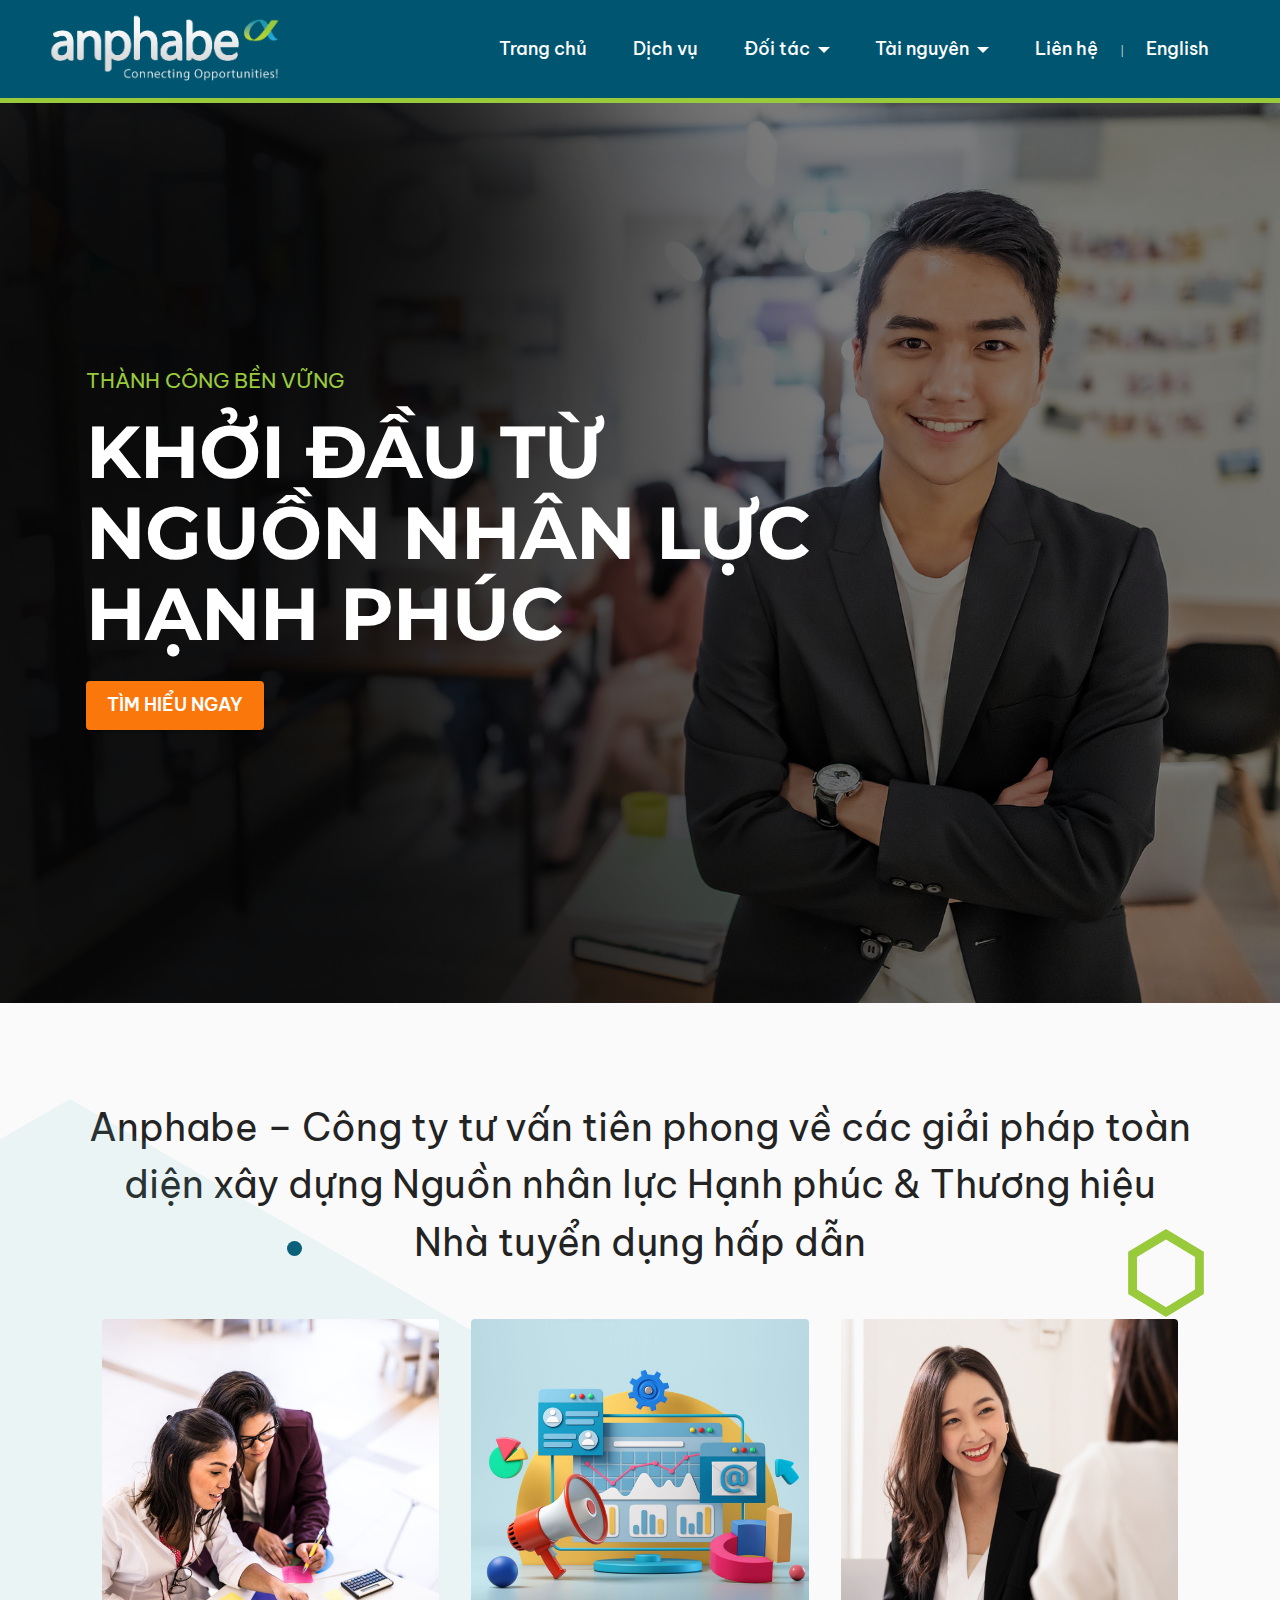
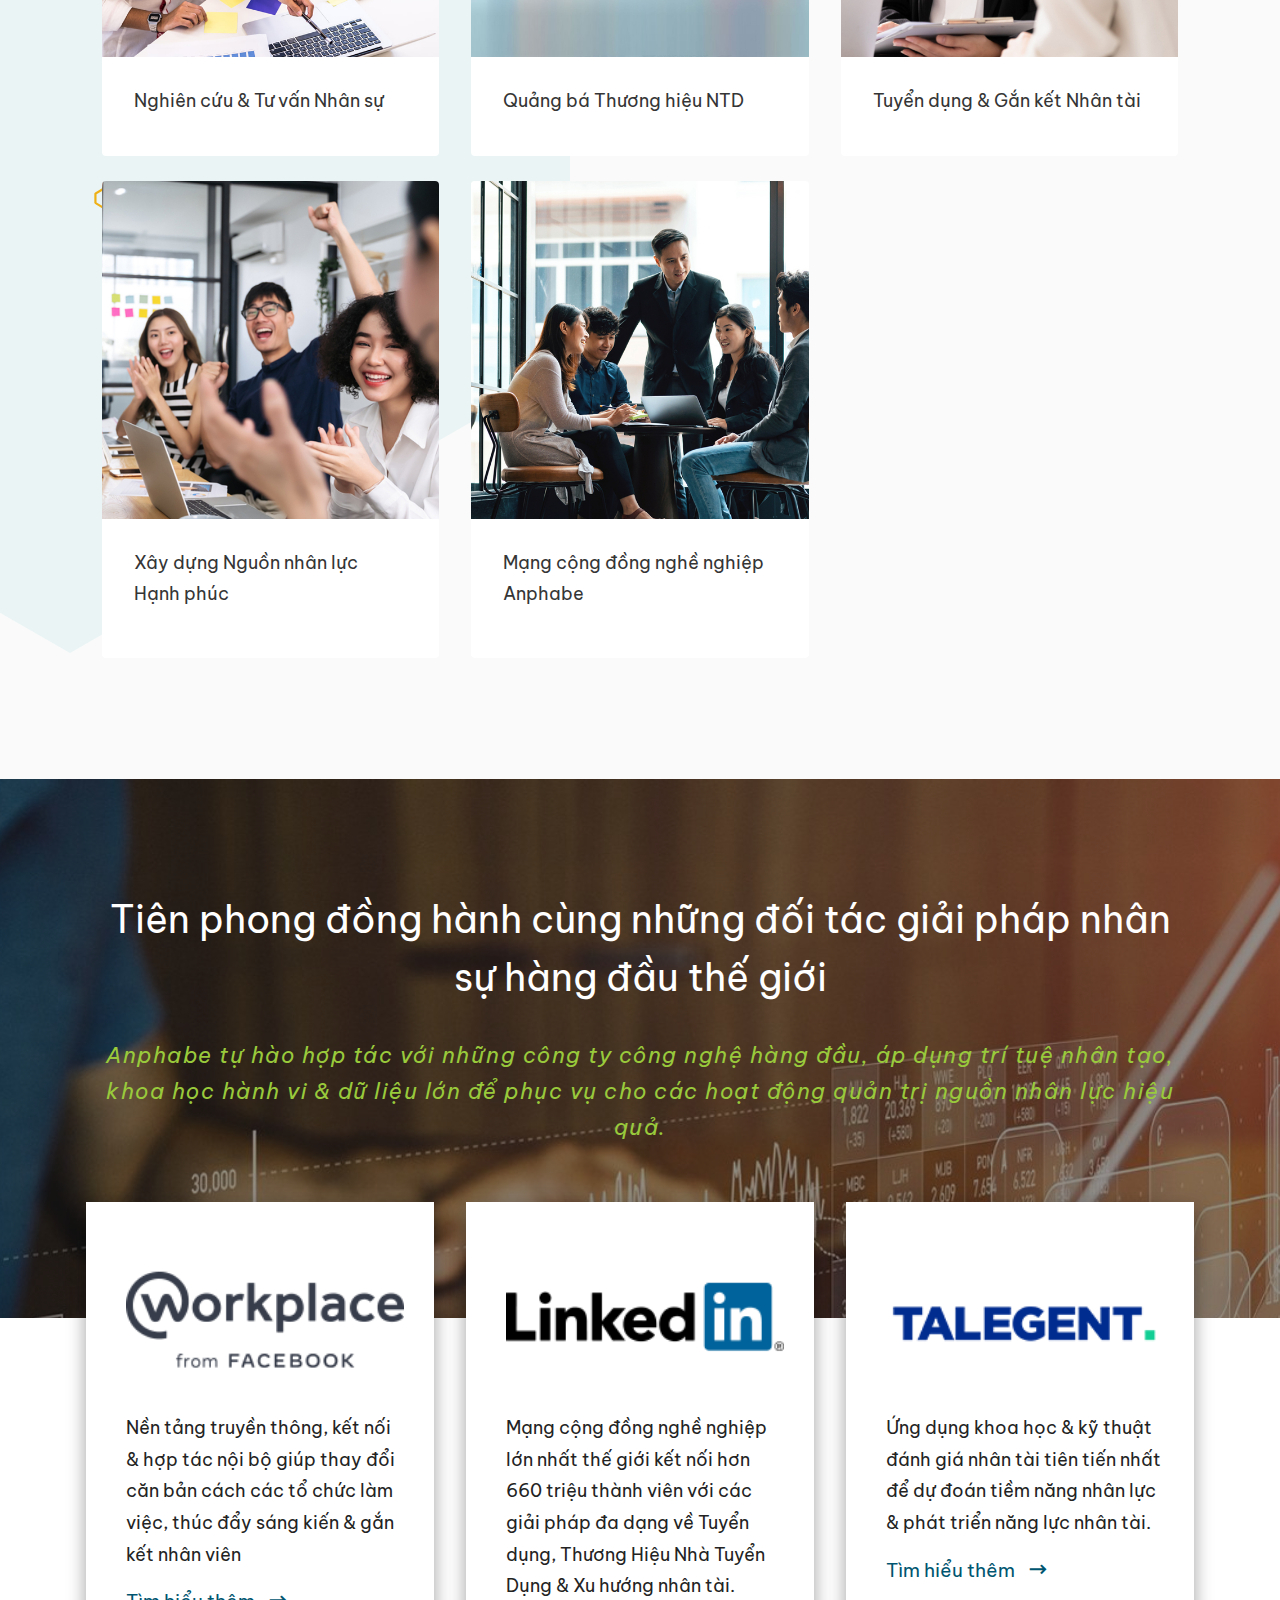
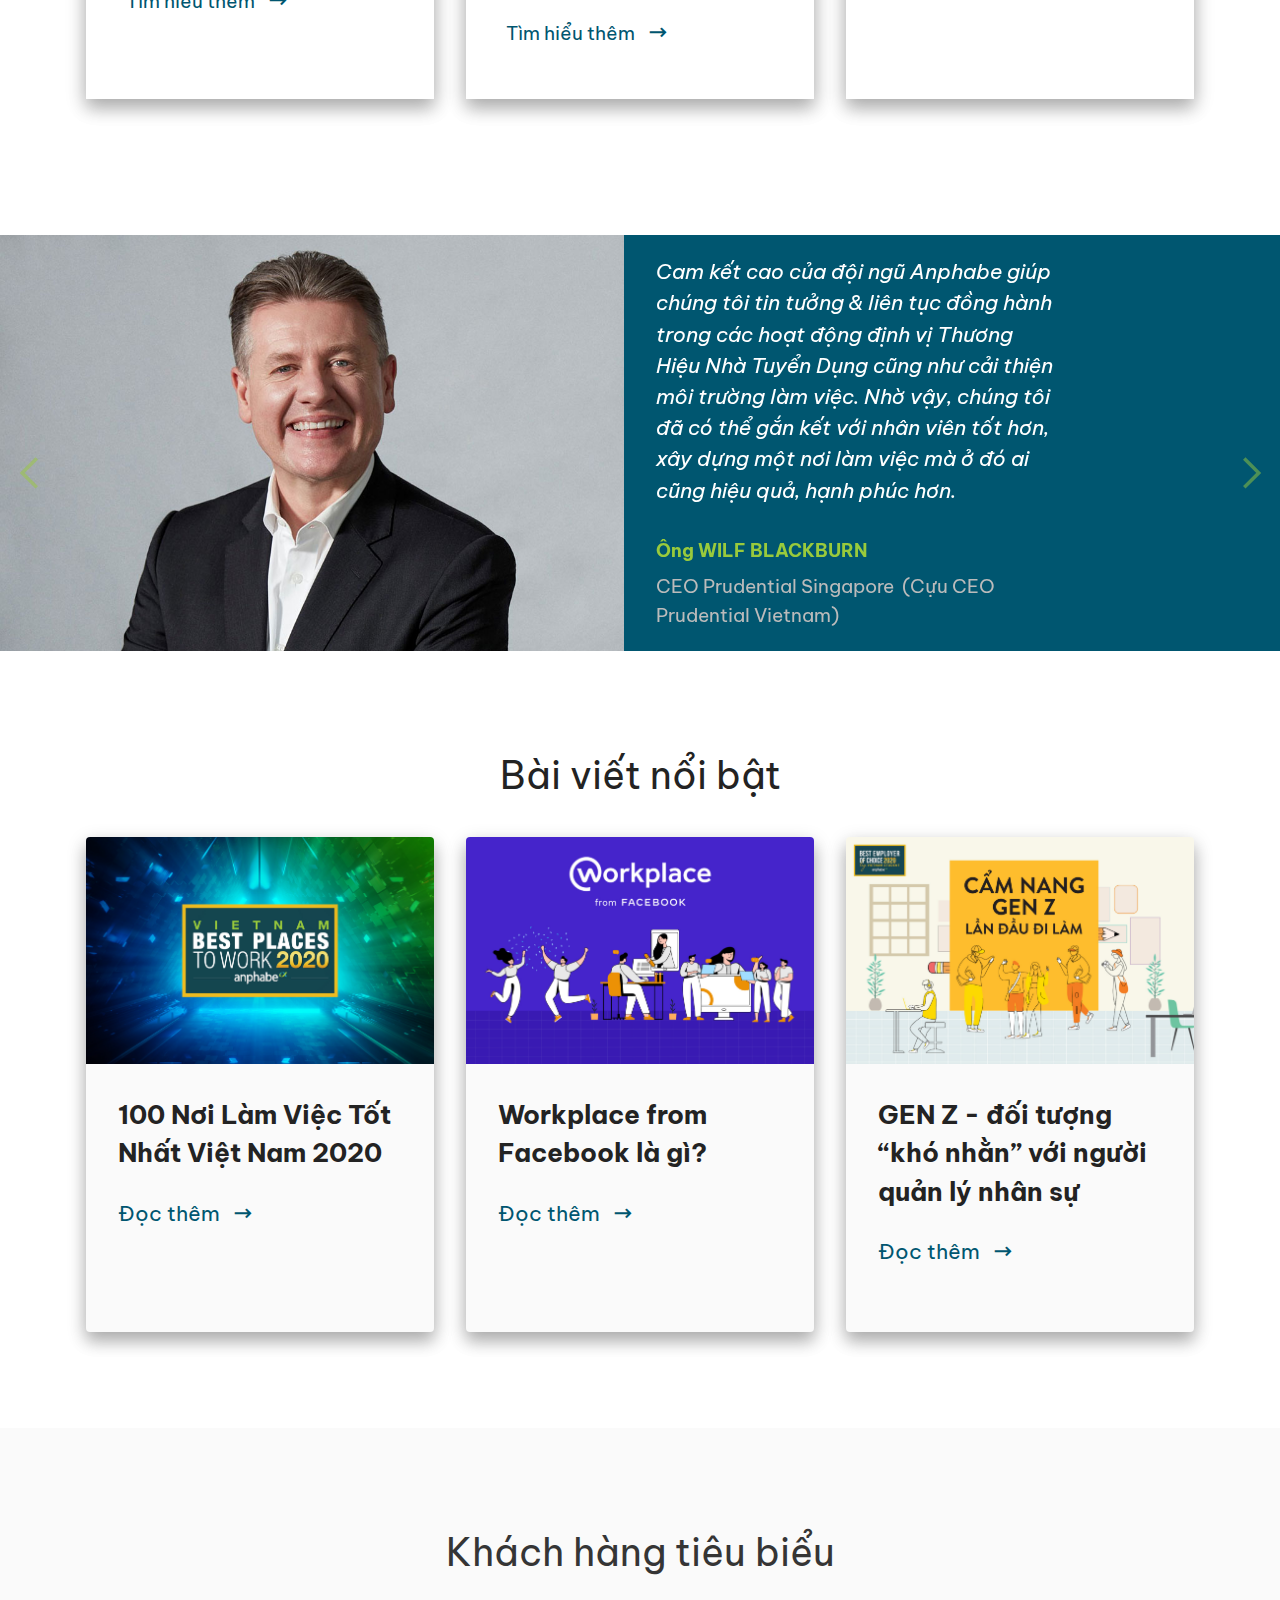
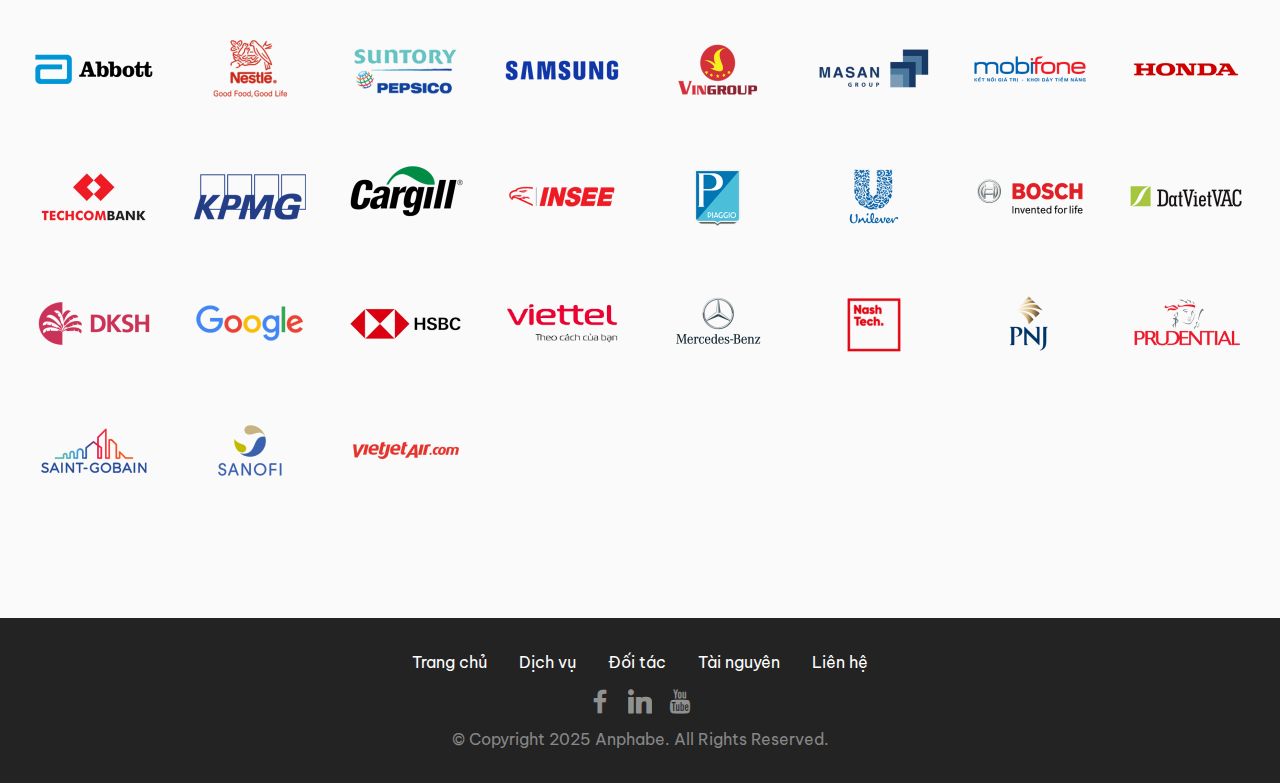
==== commit cca8529b: "update" ====
--- a/index.html
+++ b/index.html
@@ -15,6 +15,7 @@
   
   
   <title>Giải pháp Thương hiệu Nhà tuyển dụng &amp; Nơi làm việc hạnh phúc | Anphabe</title>
+  <link rel="stylesheet" href="assets/themify/css/themify-icons.css">
   <link rel="stylesheet" href="assets/web/assets/mobirise-icons2/mobirise2.css">
   <link rel="stylesheet" href="assets/tether/tether.min.css">
   <link rel="stylesheet" href="assets/bootstrap/css/bootstrap.min.css">
--- a/assets/themify/css/themify-icons.css
+++ b/assets/themify/css/themify-icons.css
@@ -0,0 +1,1081 @@
+@font-face {
+	font-family: 'themify';
+	src:url('../fonts/themify.eot?-fvbane');
+	src:url('../fonts/themify.eot?#iefix-fvbane') format('embedded-opentype'),
+		url('../fonts/themify.woff?-fvbane') format('woff'),
+		url('../fonts/themify.ttf?-fvbane') format('truetype'),
+		url('../fonts/themify.svg?-fvbane#themify') format('svg');
+	font-weight: normal;
+	font-style: normal;
+}
+
+[class^="ti-"], [class*=" ti-"] {
+	font-family: 'themify';
+	speak: none;
+	font-style: normal;
+	font-weight: normal;
+	font-variant: normal;
+	text-transform: none;
+	line-height: 1;
+
+	/* Better Font Rendering =========== */
+	-webkit-font-smoothing: antialiased;
+	-moz-osx-font-smoothing: grayscale;
+}
+
+.ti-wand:before {
+	content: "\e600";
+}
+.ti-volume:before {
+	content: "\e601";
+}
+.ti-user:before {
+	content: "\e602";
+}
+.ti-unlock:before {
+	content: "\e603";
+}
+.ti-unlink:before {
+	content: "\e604";
+}
+.ti-trash:before {
+	content: "\e605";
+}
+.ti-thought:before {
+	content: "\e606";
+}
+.ti-target:before {
+	content: "\e607";
+}
+.ti-tag:before {
+	content: "\e608";
+}
+.ti-tablet:before {
+	content: "\e609";
+}
+.ti-star:before {
+	content: "\e60a";
+}
+.ti-spray:before {
+	content: "\e60b";
+}
+.ti-signal:before {
+	content: "\e60c";
+}
+.ti-shopping-cart:before {
+	content: "\e60d";
+}
+.ti-shopping-cart-full:before {
+	content: "\e60e";
+}
+.ti-settings:before {
+	content: "\e60f";
+}
+.ti-search:before {
+	content: "\e610";
+}
+.ti-zoom-in:before {
+	content: "\e611";
+}
+.ti-zoom-out:before {
+	content: "\e612";
+}
+.ti-cut:before {
+	content: "\e613";
+}
+.ti-ruler:before {
+	content: "\e614";
+}
+.ti-ruler-pencil:before {
+	content: "\e615";
+}
+.ti-ruler-alt:before {
+	content: "\e616";
+}
+.ti-bookmark:before {
+	content: "\e617";
+}
+.ti-bookmark-alt:before {
+	content: "\e618";
+}
+.ti-reload:before {
+	content: "\e619";
+}
+.ti-plus:before {
+	content: "\e61a";
+}
+.ti-pin:before {
+	content: "\e61b";
+}
+.ti-pencil:before {
+	content: "\e61c";
+}
+.ti-pencil-alt:before {
+	content: "\e61d";
+}
+.ti-paint-roller:before {
+	content: "\e61e";
+}
+.ti-paint-bucket:before {
+	content: "\e61f";
+}
+.ti-na:before {
+	content: "\e620";
+}
+.ti-mobile:before {
+	content: "\e621";
+}
+.ti-minus:before {
+	content: "\e622";
+}
+.ti-medall:before {
+	content: "\e623";
+}
+.ti-medall-alt:before {
+	content: "\e624";
+}
+.ti-marker:before {
+	content: "\e625";
+}
+.ti-marker-alt:before {
+	content: "\e626";
+}
+.ti-arrow-up:before {
+	content: "\e627";
+}
+.ti-arrow-right:before {
+	content: "\e628";
+}
+.ti-arrow-left:before {
+	content: "\e629";
+}
+.ti-arrow-down:before {
+	content: "\e62a";
+}
+.ti-lock:before {
+	content: "\e62b";
+}
+.ti-location-arrow:before {
+	content: "\e62c";
+}
+.ti-link:before {
+	content: "\e62d";
+}
+.ti-layout:before {
+	content: "\e62e";
+}
+.ti-layers:before {
+	content: "\e62f";
+}
+.ti-layers-alt:before {
+	content: "\e630";
+}
+.ti-key:before {
+	content: "\e631";
+}
+.ti-import:before {
+	content: "\e632";
+}
+.ti-image:before {
+	content: "\e633";
+}
+.ti-heart:before {
+	content: "\e634";
+}
+.ti-heart-broken:before {
+	content: "\e635";
+}
+.ti-hand-stop:before {
+	content: "\e636";
+}
+.ti-hand-open:before {
+	content: "\e637";
+}
+.ti-hand-drag:before {
+	content: "\e638";
+}
+.ti-folder:before {
+	content: "\e639";
+}
+.ti-flag:before {
+	content: "\e63a";
+}
+.ti-flag-alt:before {
+	content: "\e63b";
+}
+.ti-flag-alt-2:before {
+	content: "\e63c";
+}
+.ti-eye:before {
+	content: "\e63d";
+}
+.ti-export:before {
+	content: "\e63e";
+}
+.ti-exchange-vertical:before {
+	content: "\e63f";
+}
+.ti-desktop:before {
+	content: "\e640";
+}
+.ti-cup:before {
+	content: "\e641";
+}
+.ti-crown:before {
+	content: "\e642";
+}
+.ti-comments:before {
+	content: "\e643";
+}
+.ti-comment:before {
+	content: "\e644";
+}
+.ti-comment-alt:before {
+	content: "\e645";
+}
+.ti-close:before {
+	content: "\e646";
+}
+.ti-clip:before {
+	content: "\e647";
+}
+.ti-angle-up:before {
+	content: "\e648";
+}
+.ti-angle-right:before {
+	content: "\e649";
+}
+.ti-angle-left:before {
+	content: "\e64a";
+}
+.ti-angle-down:before {
+	content: "\e64b";
+}
+.ti-check:before {
+	content: "\e64c";
+}
+.ti-check-box:before {
+	content: "\e64d";
+}
+.ti-camera:before {
+	content: "\e64e";
+}
+.ti-announcement:before {
+	content: "\e64f";
+}
+.ti-brush:before {
+	content: "\e650";
+}
+.ti-briefcase:before {
+	content: "\e651";
+}
+.ti-bolt:before {
+	content: "\e652";
+}
+.ti-bolt-alt:before {
+	content: "\e653";
+}
+.ti-blackboard:before {
+	content: "\e654";
+}
+.ti-bag:before {
+	content: "\e655";
+}
+.ti-move:before {
+	content: "\e656";
+}
+.ti-arrows-vertical:before {
+	content: "\e657";
+}
+.ti-arrows-horizontal:before {
+	content: "\e658";
+}
+.ti-fullscreen:before {
+	content: "\e659";
+}
+.ti-arrow-top-right:before {
+	content: "\e65a";
+}
+.ti-arrow-top-left:before {
+	content: "\e65b";
+}
+.ti-arrow-circle-up:before {
+	content: "\e65c";
+}
+.ti-arrow-circle-right:before {
+	content: "\e65d";
+}
+.ti-arrow-circle-left:before {
+	content: "\e65e";
+}
+.ti-arrow-circle-down:before {
+	content: "\e65f";
+}
+.ti-angle-double-up:before {
+	content: "\e660";
+}
+.ti-angle-double-right:before {
+	content: "\e661";
+}
+.ti-angle-double-left:before {
+	content: "\e662";
+}
+.ti-angle-double-down:before {
+	content: "\e663";
+}
+.ti-zip:before {
+	content: "\e664";
+}
+.ti-world:before {
+	content: "\e665";
+}
+.ti-wheelchair:before {
+	content: "\e666";
+}
+.ti-view-list:before {
+	content: "\e667";
+}
+.ti-view-list-alt:before {
+	content: "\e668";
+}
+.ti-view-grid:before {
+	content: "\e669";
+}
+.ti-uppercase:before {
+	content: "\e66a";
+}
+.ti-upload:before {
+	content: "\e66b";
+}
+.ti-underline:before {
+	content: "\e66c";
+}
+.ti-truck:before {
+	content: "\e66d";
+}
+.ti-timer:before {
+	content: "\e66e";
+}
+.ti-ticket:before {
+	content: "\e66f";
+}
+.ti-thumb-up:before {
+	content: "\e670";
+}
+.ti-thumb-down:before {
+	content: "\e671";
+}
+.ti-text:before {
+	content: "\e672";
+}
+.ti-stats-up:before {
+	content: "\e673";
+}
+.ti-stats-down:before {
+	content: "\e674";
+}
+.ti-split-v:before {
+	content: "\e675";
+}
+.ti-split-h:before {
+	content: "\e676";
+}
+.ti-smallcap:before {
+	content: "\e677";
+}
+.ti-shine:before {
+	content: "\e678";
+}
+.ti-shift-right:before {
+	content: "\e679";
+}
+.ti-shift-left:before {
+	content: "\e67a";
+}
+.ti-shield:before {
+	content: "\e67b";
+}
+.ti-notepad:before {
+	content: "\e67c";
+}
+.ti-server:before {
+	content: "\e67d";
+}
+.ti-quote-right:before {
+	content: "\e67e";
+}
+.ti-quote-left:before {
+	content: "\e67f";
+}
+.ti-pulse:before {
+	content: "\e680";
+}
+.ti-printer:before {
+	content: "\e681";
+}
+.ti-power-off:before {
+	content: "\e682";
+}
+.ti-plug:before {
+	content: "\e683";
+}
+.ti-pie-chart:before {
+	content: "\e684";
+}
+.ti-paragraph:before {
+	content: "\e685";
+}
+.ti-panel:before {
+	content: "\e686";
+}
+.ti-package:before {
+	content: "\e687";
+}
+.ti-music:before {
+	content: "\e688";
+}
+.ti-music-alt:before {
+	content: "\e689";
+}
+.ti-mouse:before {
+	content: "\e68a";
+}
+.ti-mouse-alt:before {
+	content: "\e68b";
+}
+.ti-money:before {
+	content: "\e68c";
+}
+.ti-microphone:before {
+	content: "\e68d";
+}
+.ti-menu:before {
+	content: "\e68e";
+}
+.ti-menu-alt:before {
+	content: "\e68f";
+}
+.ti-map:before {
+	content: "\e690";
+}
+.ti-map-alt:before {
+	content: "\e691";
+}
+.ti-loop:before {
+	content: "\e692";
+}
+.ti-location-pin:before {
+	content: "\e693";
+}
+.ti-list:before {
+	content: "\e694";
+}
+.ti-light-bulb:before {
+	content: "\e695";
+}
+.ti-Italic:before {
+	content: "\e696";
+}
+.ti-info:before {
+	content: "\e697";
+}
+.ti-infinite:before {
+	content: "\e698";
+}
+.ti-id-badge:before {
+	content: "\e699";
+}
+.ti-hummer:before {
+	content: "\e69a";
+}
+.ti-home:before {
+	content: "\e69b";
+}
+.ti-help:before {
+	content: "\e69c";
+}
+.ti-headphone:before {
+	content: "\e69d";
+}
+.ti-harddrives:before {
+	content: "\e69e";
+}
+.ti-harddrive:before {
+	content: "\e69f";
+}
+.ti-gift:before {
+	content: "\e6a0";
+}
+.ti-game:before {
+	content: "\e6a1";
+}
+.ti-filter:before {
+	content: "\e6a2";
+}
+.ti-files:before {
+	content: "\e6a3";
+}
+.ti-file:before {
+	content: "\e6a4";
+}
+.ti-eraser:before {
+	content: "\e6a5";
+}
+.ti-envelope:before {
+	content: "\e6a6";
+}
+.ti-download:before {
+	content: "\e6a7";
+}
+.ti-direction:before {
+	content: "\e6a8";
+}
+.ti-direction-alt:before {
+	content: "\e6a9";
+}
+.ti-dashboard:before {
+	content: "\e6aa";
+}
+.ti-control-stop:before {
+	content: "\e6ab";
+}
+.ti-control-shuffle:before {
+	content: "\e6ac";
+}
+.ti-control-play:before {
+	content: "\e6ad";
+}
+.ti-control-pause:before {
+	content: "\e6ae";
+}
+.ti-control-forward:before {
+	content: "\e6af";
+}
+.ti-control-backward:before {
+	content: "\e6b0";
+}
+.ti-cloud:before {
+	content: "\e6b1";
+}
+.ti-cloud-up:before {
+	content: "\e6b2";
+}
+.ti-cloud-down:before {
+	content: "\e6b3";
+}
+.ti-clipboard:before {
+	content: "\e6b4";
+}
+.ti-car:before {
+	content: "\e6b5";
+}
+.ti-calendar:before {
+	content: "\e6b6";
+}
+.ti-book:before {
+	content: "\e6b7";
+}
+.ti-bell:before {
+	content: "\e6b8";
+}
+.ti-basketball:before {
+	content: "\e6b9";
+}
+.ti-bar-chart:before {
+	content: "\e6ba";
+}
+.ti-bar-chart-alt:before {
+	content: "\e6bb";
+}
+.ti-back-right:before {
+	content: "\e6bc";
+}
+.ti-back-left:before {
+	content: "\e6bd";
+}
+.ti-arrows-corner:before {
+	content: "\e6be";
+}
+.ti-archive:before {
+	content: "\e6bf";
+}
+.ti-anchor:before {
+	content: "\e6c0";
+}
+.ti-align-right:before {
+	content: "\e6c1";
+}
+.ti-align-left:before {
+	content: "\e6c2";
+}
+.ti-align-justify:before {
+	content: "\e6c3";
+}
+.ti-align-center:before {
+	content: "\e6c4";
+}
+.ti-alert:before {
+	content: "\e6c5";
+}
+.ti-alarm-clock:before {
+	content: "\e6c6";
+}
+.ti-agenda:before {
+	content: "\e6c7";
+}
+.ti-write:before {
+	content: "\e6c8";
+}
+.ti-window:before {
+	content: "\e6c9";
+}
+.ti-widgetized:before {
+	content: "\e6ca";
+}
+.ti-widget:before {
+	content: "\e6cb";
+}
+.ti-widget-alt:before {
+	content: "\e6cc";
+}
+.ti-wallet:before {
+	content: "\e6cd";
+}
+.ti-video-clapper:before {
+	content: "\e6ce";
+}
+.ti-video-camera:before {
+	content: "\e6cf";
+}
+.ti-vector:before {
+	content: "\e6d0";
+}
+.ti-themify-logo:before {
+	content: "\e6d1";
+}
+.ti-themify-favicon:before {
+	content: "\e6d2";
+}
+.ti-themify-favicon-alt:before {
+	content: "\e6d3";
+}
+.ti-support:before {
+	content: "\e6d4";
+}
+.ti-stamp:before {
+	content: "\e6d5";
+}
+.ti-split-v-alt:before {
+	content: "\e6d6";
+}
+.ti-slice:before {
+	content: "\e6d7";
+}
+.ti-shortcode:before {
+	content: "\e6d8";
+}
+.ti-shift-right-alt:before {
+	content: "\e6d9";
+}
+.ti-shift-left-alt:before {
+	content: "\e6da";
+}
+.ti-ruler-alt-2:before {
+	content: "\e6db";
+}
+.ti-receipt:before {
+	content: "\e6dc";
+}
+.ti-pin2:before {
+	content: "\e6dd";
+}
+.ti-pin-alt:before {
+	content: "\e6de";
+}
+.ti-pencil-alt2:before {
+	content: "\e6df";
+}
+.ti-palette:before {
+	content: "\e6e0";
+}
+.ti-more:before {
+	content: "\e6e1";
+}
+.ti-more-alt:before {
+	content: "\e6e2";
+}
+.ti-microphone-alt:before {
+	content: "\e6e3";
+}
+.ti-magnet:before {
+	content: "\e6e4";
+}
+.ti-line-double:before {
+	content: "\e6e5";
+}
+.ti-line-dotted:before {
+	content: "\e6e6";
+}
+.ti-line-dashed:before {
+	content: "\e6e7";
+}
+.ti-layout-width-full:before {
+	content: "\e6e8";
+}
+.ti-layout-width-default:before {
+	content: "\e6e9";
+}
+.ti-layout-width-default-alt:before {
+	content: "\e6ea";
+}
+.ti-layout-tab:before {
+	content: "\e6eb";
+}
+.ti-layout-tab-window:before {
+	content: "\e6ec";
+}
+.ti-layout-tab-v:before {
+	content: "\e6ed";
+}
+.ti-layout-tab-min:before {
+	content: "\e6ee";
+}
+.ti-layout-slider:before {
+	content: "\e6ef";
+}
+.ti-layout-slider-alt:before {
+	content: "\e6f0";
+}
+.ti-layout-sidebar-right:before {
+	content: "\e6f1";
+}
+.ti-layout-sidebar-none:before {
+	content: "\e6f2";
+}
+.ti-layout-sidebar-left:before {
+	content: "\e6f3";
+}
+.ti-layout-placeholder:before {
+	content: "\e6f4";
+}
+.ti-layout-menu:before {
+	content: "\e6f5";
+}
+.ti-layout-menu-v:before {
+	content: "\e6f6";
+}
+.ti-layout-menu-separated:before {
+	content: "\e6f7";
+}
+.ti-layout-menu-full:before {
+	content: "\e6f8";
+}
+.ti-layout-media-right-alt:before {
+	content: "\e6f9";
+}
+.ti-layout-media-right:before {
+	content: "\e6fa";
+}
+.ti-layout-media-overlay:before {
+	content: "\e6fb";
+}
+.ti-layout-media-overlay-alt:before {
+	content: "\e6fc";
+}
+.ti-layout-media-overlay-alt-2:before {
+	content: "\e6fd";
+}
+.ti-layout-media-left-alt:before {
+	content: "\e6fe";
+}
+.ti-layout-media-left:before {
+	content: "\e6ff";
+}
+.ti-layout-media-center-alt:before {
+	content: "\e700";
+}
+.ti-layout-media-center:before {
+	content: "\e701";
+}
+.ti-layout-list-thumb:before {
+	content: "\e702";
+}
+.ti-layout-list-thumb-alt:before {
+	content: "\e703";
+}
+.ti-layout-list-post:before {
+	content: "\e704";
+}
+.ti-layout-list-large-image:before {
+	content: "\e705";
+}
+.ti-layout-line-solid:before {
+	content: "\e706";
+}
+.ti-layout-grid4:before {
+	content: "\e707";
+}
+.ti-layout-grid3:before {
+	content: "\e708";
+}
+.ti-layout-grid2:before {
+	content: "\e709";
+}
+.ti-layout-grid2-thumb:before {
+	content: "\e70a";
+}
+.ti-layout-cta-right:before {
+	content: "\e70b";
+}
+.ti-layout-cta-left:before {
+	content: "\e70c";
+}
+.ti-layout-cta-center:before {
+	content: "\e70d";
+}
+.ti-layout-cta-btn-right:before {
+	content: "\e70e";
+}
+.ti-layout-cta-btn-left:before {
+	content: "\e70f";
+}
+.ti-layout-column4:before {
+	content: "\e710";
+}
+.ti-layout-column3:before {
+	content: "\e711";
+}
+.ti-layout-column2:before {
+	content: "\e712";
+}
+.ti-layout-accordion-separated:before {
+	content: "\e713";
+}
+.ti-layout-accordion-merged:before {
+	content: "\e714";
+}
+.ti-layout-accordion-list:before {
+	content: "\e715";
+}
+.ti-ink-pen:before {
+	content: "\e716";
+}
+.ti-info-alt:before {
+	content: "\e717";
+}
+.ti-help-alt:before {
+	content: "\e718";
+}
+.ti-headphone-alt:before {
+	content: "\e719";
+}
+.ti-hand-point-up:before {
+	content: "\e71a";
+}
+.ti-hand-point-right:before {
+	content: "\e71b";
+}
+.ti-hand-point-left:before {
+	content: "\e71c";
+}
+.ti-hand-point-down:before {
+	content: "\e71d";
+}
+.ti-gallery:before {
+	content: "\e71e";
+}
+.ti-face-smile:before {
+	content: "\e71f";
+}
+.ti-face-sad:before {
+	content: "\e720";
+}
+.ti-credit-card:before {
+	content: "\e721";
+}
+.ti-control-skip-forward:before {
+	content: "\e722";
+}
+.ti-control-skip-backward:before {
+	content: "\e723";
+}
+.ti-control-record:before {
+	content: "\e724";
+}
+.ti-control-eject:before {
+	content: "\e725";
+}
+.ti-comments-smiley:before {
+	content: "\e726";
+}
+.ti-brush-alt:before {
+	content: "\e727";
+}
+.ti-youtube:before {
+	content: "\e728";
+}
+.ti-vimeo:before {
+	content: "\e729";
+}
+.ti-twitter:before {
+	content: "\e72a";
+}
+.ti-time:before {
+	content: "\e72b";
+}
+.ti-tumblr:before {
+	content: "\e72c";
+}
+.ti-skype:before {
+	content: "\e72d";
+}
+.ti-share:before {
+	content: "\e72e";
+}
+.ti-share-alt:before {
+	content: "\e72f";
+}
+.ti-rocket:before {
+	content: "\e730";
+}
+.ti-pinterest:before {
+	content: "\e731";
+}
+.ti-new-window:before {
+	content: "\e732";
+}
+.ti-microsoft:before {
+	content: "\e733";
+}
+.ti-list-ol:before {
+	content: "\e734";
+}
+.ti-linkedin:before {
+	content: "\e735";
+}
+.ti-layout-sidebar-2:before {
+	content: "\e736";
+}
+.ti-layout-grid4-alt:before {
+	content: "\e737";
+}
+.ti-layout-grid3-alt:before {
+	content: "\e738";
+}
+.ti-layout-grid2-alt:before {
+	content: "\e739";
+}
+.ti-layout-column4-alt:before {
+	content: "\e73a";
+}
+.ti-layout-column3-alt:before {
+	content: "\e73b";
+}
+.ti-layout-column2-alt:before {
+	content: "\e73c";
+}
+.ti-instagram:before {
+	content: "\e73d";
+}
+.ti-google:before {
+	content: "\e73e";
+}
+.ti-github:before {
+	content: "\e73f";
+}
+.ti-flickr:before {
+	content: "\e740";
+}
+.ti-facebook:before {
+	content: "\e741";
+}
+.ti-dropbox:before {
+	content: "\e742";
+}
+.ti-dribbble:before {
+	content: "\e743";
+}
+.ti-apple:before {
+	content: "\e744";
+}
+.ti-android:before {
+	content: "\e745";
+}
+.ti-save:before {
+	content: "\e746";
+}
+.ti-save-alt:before {
+	content: "\e747";
+}
+.ti-yahoo:before {
+	content: "\e748";
+}
+.ti-wordpress:before {
+	content: "\e749";
+}
+.ti-vimeo-alt:before {
+	content: "\e74a";
+}
+.ti-twitter-alt:before {
+	content: "\e74b";
+}
+.ti-tumblr-alt:before {
+	content: "\e74c";
+}
+.ti-trello:before {
+	content: "\e74d";
+}
+.ti-stack-overflow:before {
+	content: "\e74e";
+}
+.ti-soundcloud:before {
+	content: "\e74f";
+}
+.ti-sharethis:before {
+	content: "\e750";
+}
+.ti-sharethis-alt:before {
+	content: "\e751";
+}
+.ti-reddit:before {
+	content: "\e752";
+}
+.ti-pinterest-alt:before {
+	content: "\e753";
+}
+.ti-microsoft-alt:before {
+	content: "\e754";
+}
+.ti-linux:before {
+	content: "\e755";
+}
+.ti-jsfiddle:before {
+	content: "\e756";
+}
+.ti-joomla:before {
+	content: "\e757";
+}
+.ti-html5:before {
+	content: "\e758";
+}
+.ti-flickr-alt:before {
+	content: "\e759";
+}
+.ti-email:before {
+	content: "\e75a";
+}
+.ti-drupal:before {
+	content: "\e75b";
+}
+.ti-dropbox-alt:before {
+	content: "\e75c";
+}
+.ti-css3:before {
+	content: "\e75d";
+}
+.ti-rss:before {
+	content: "\e75e";
+}
+.ti-rss-alt:before {
+	content: "\e75f";
+}
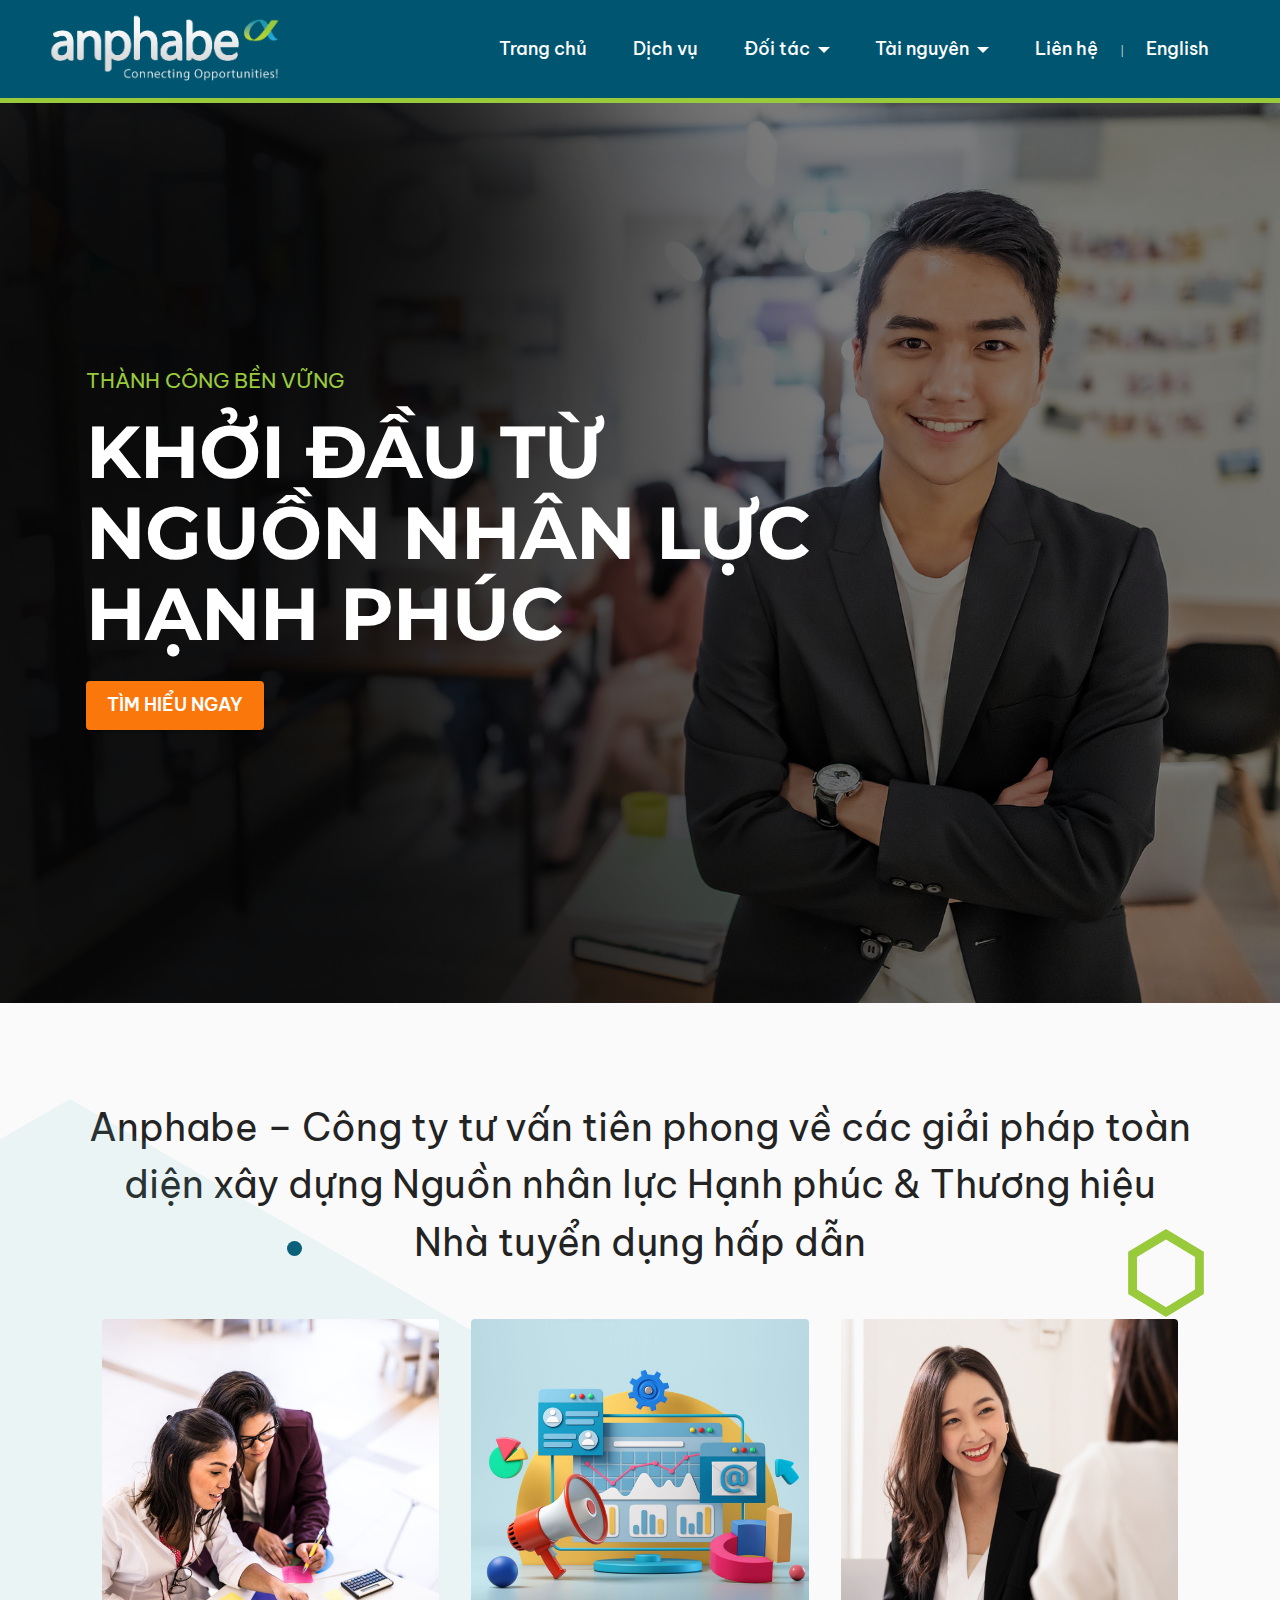
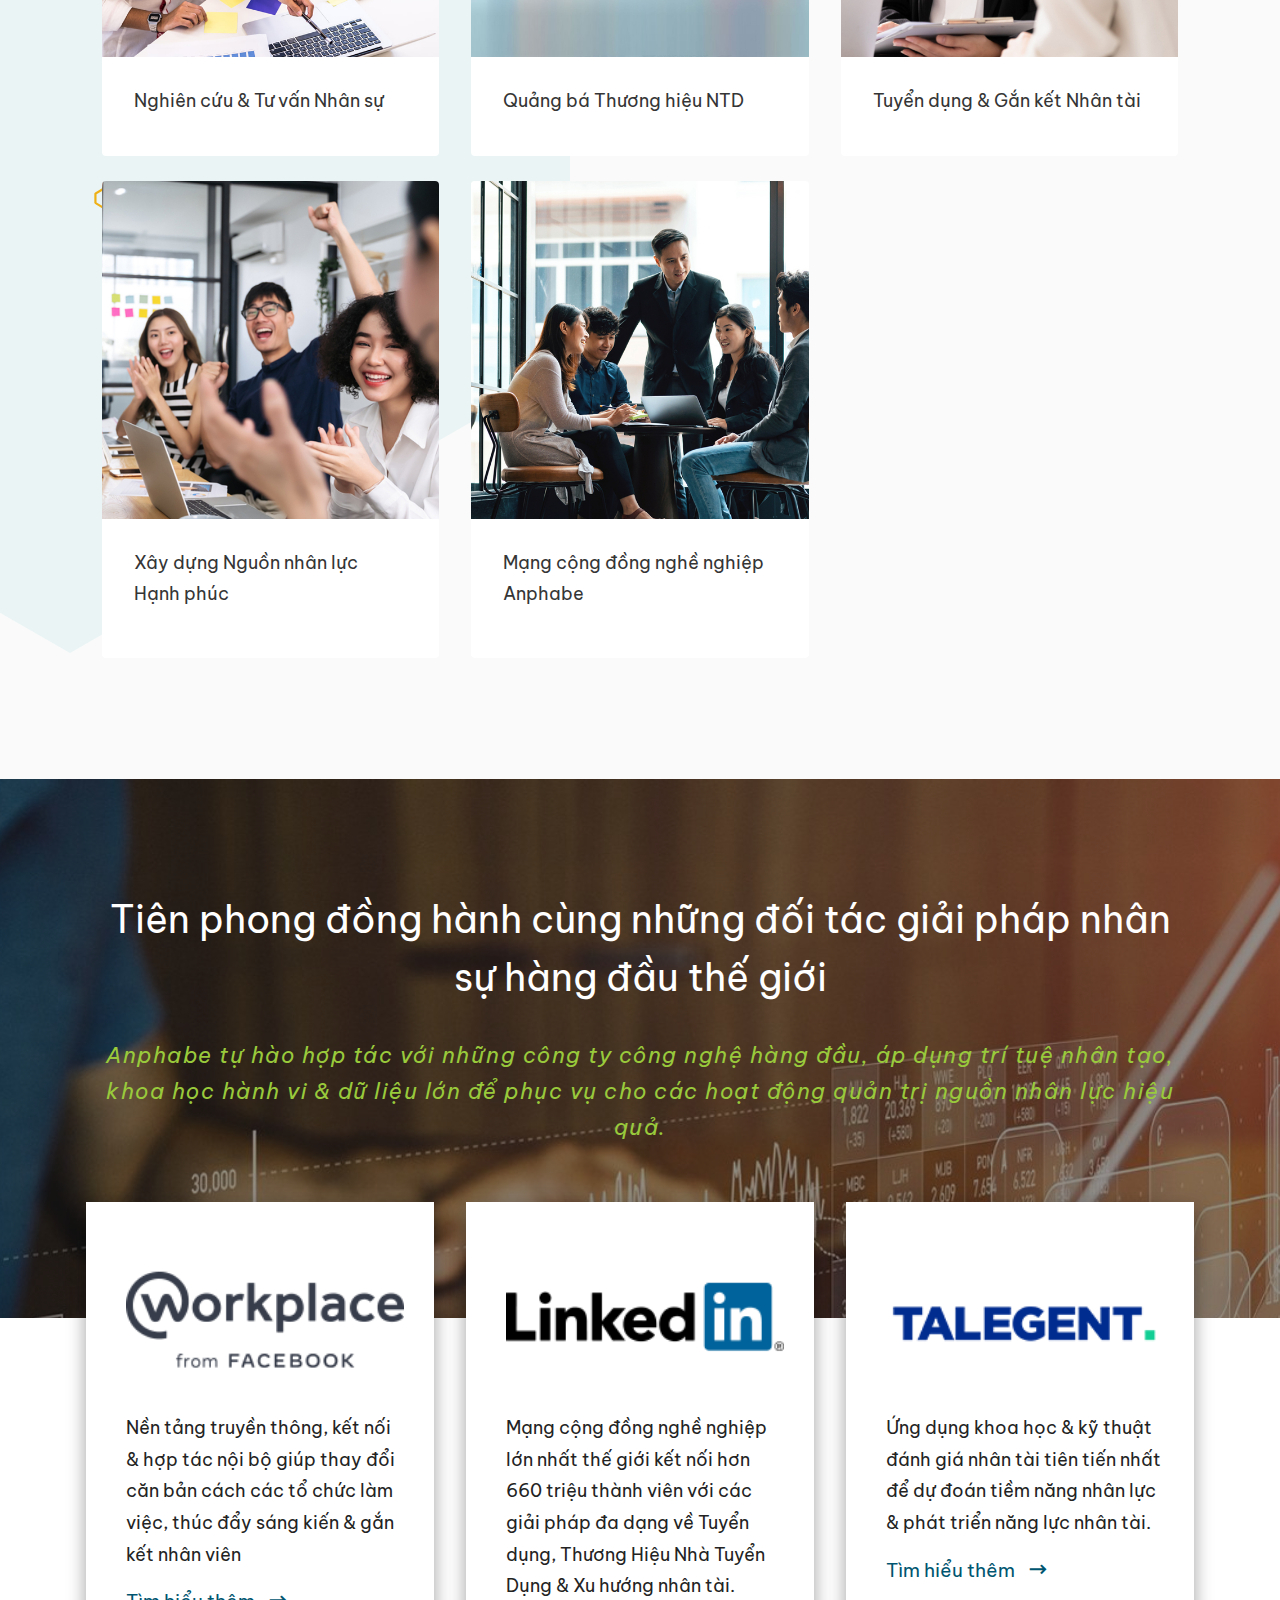
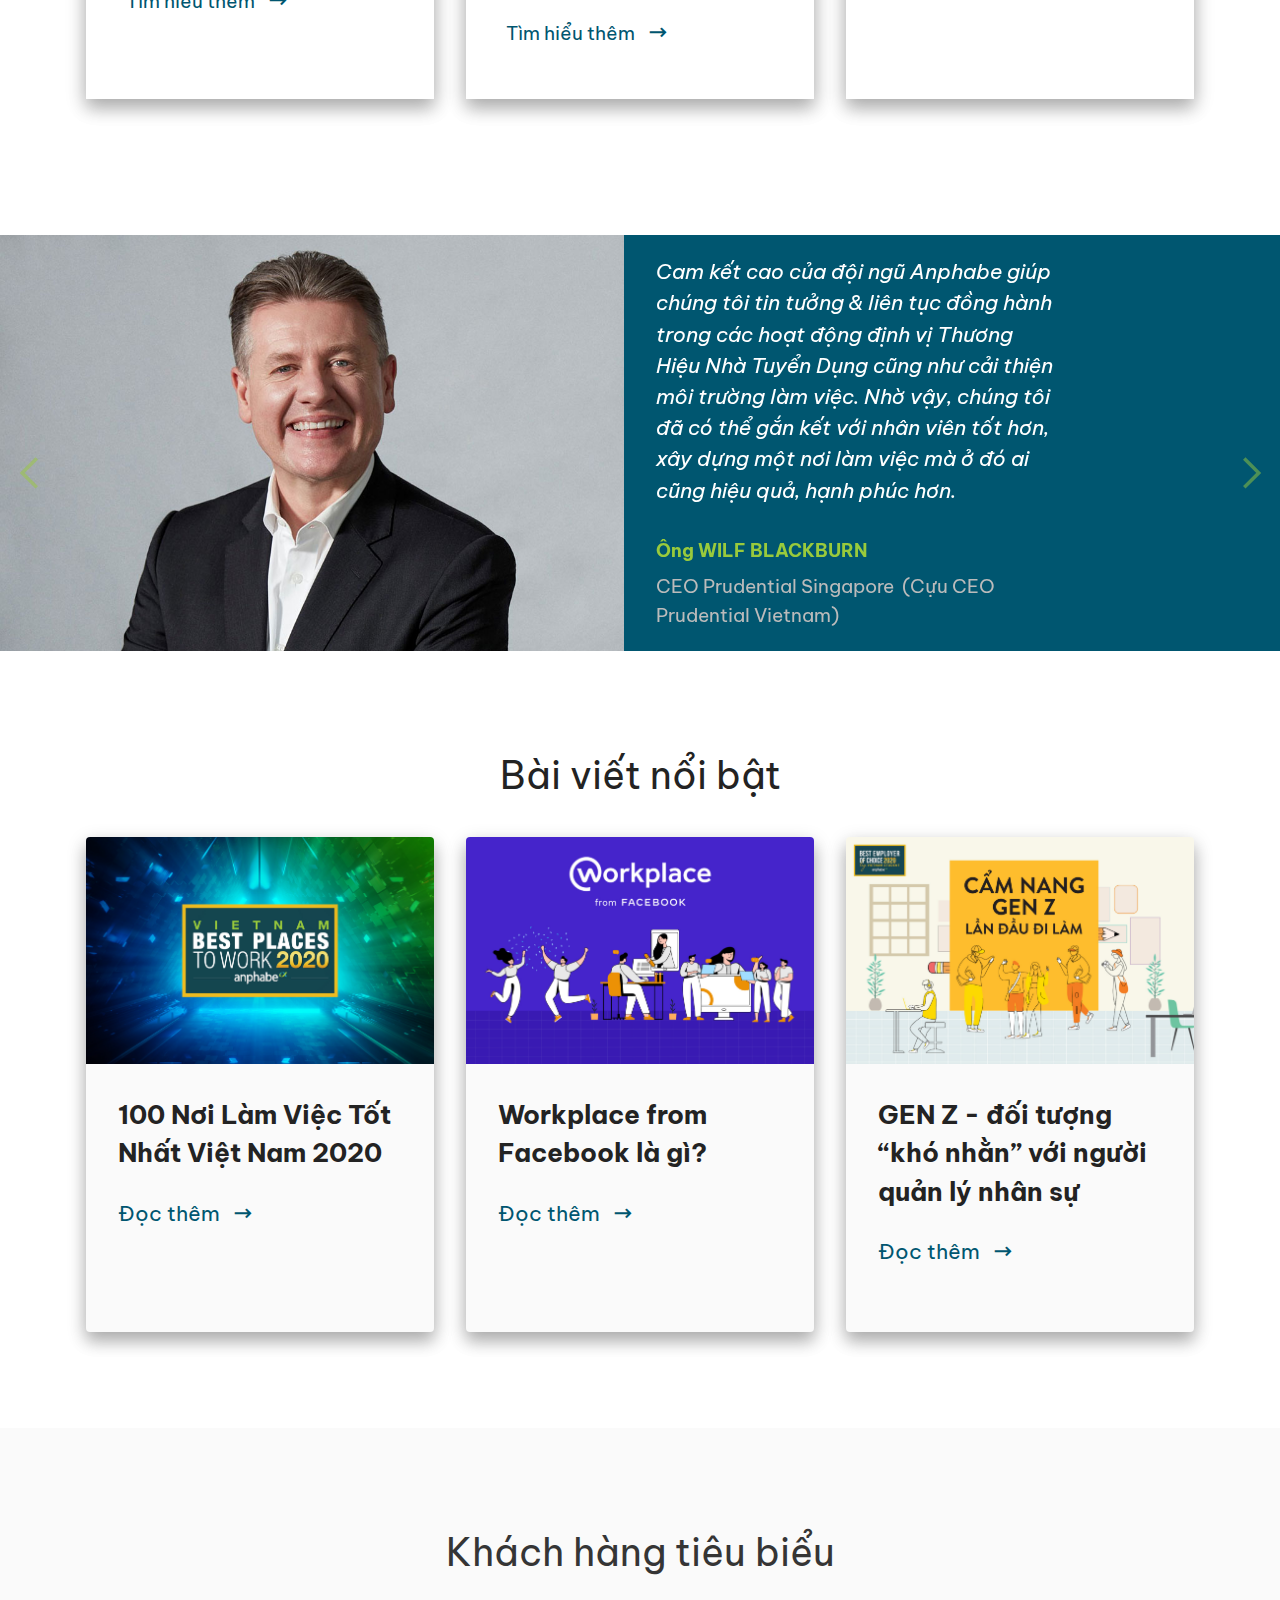
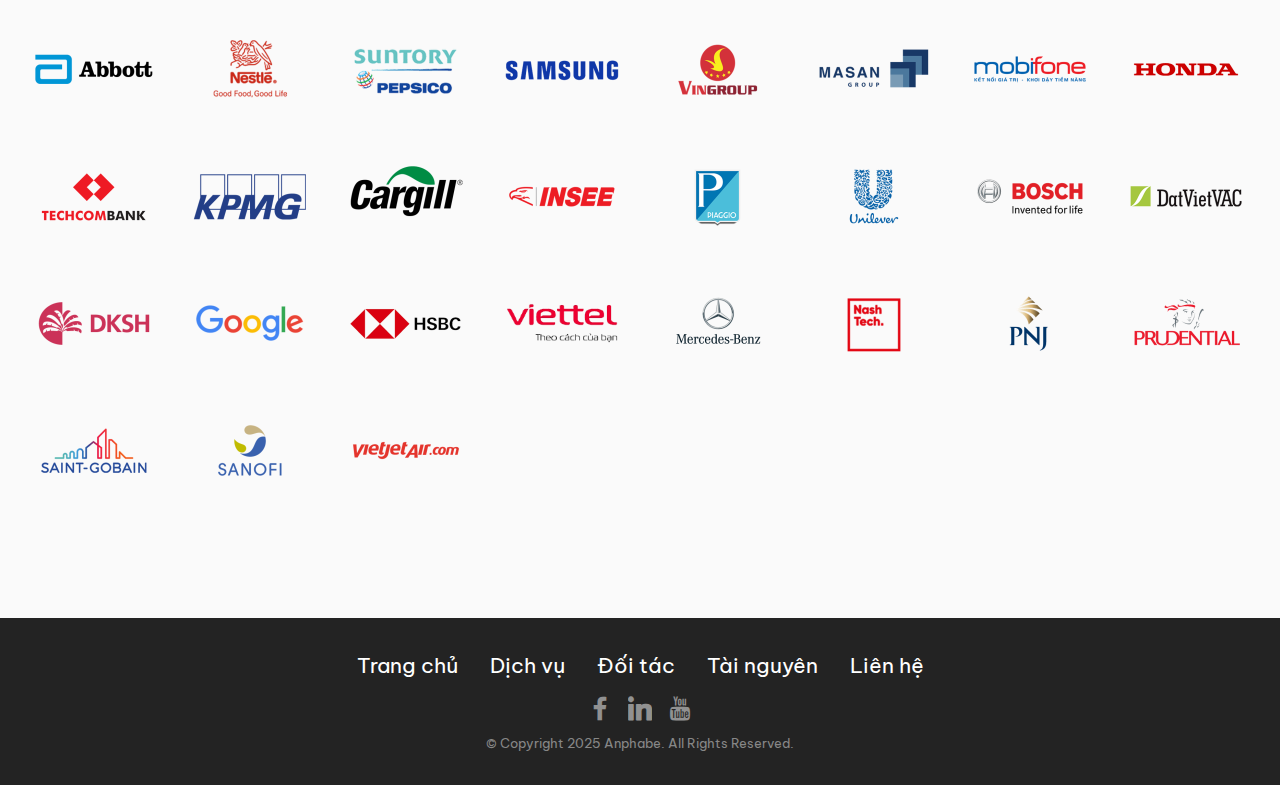
==== commit 5c8d5808: "updatep[K]" ====
--- a/index.html
+++ b/index.html
@@ -505,7 +505,7 @@
                     
                     
                     
-                <li class="foot-menu-item mbr-fonts-style display-7 foot-text"><a href="index.html" class="text-primary">Trang chủ</a></li><li class="foot-menu-item mbr-fonts-style display-7 foot-text"><a href="index.html#partnerships" class="text-primary"></a><a href="index.html#features" class="text-primary">Dịch vụ</a></li><li class="foot-menu-item mbr-fonts-style display-7 foot-text"><a href="index.html#partnerships" class="text-primary">Đối tác</a></li><li class="foot-menu-item mbr-fonts-style display-7 foot-text"><a href="index.html#resources" class="text-primary">Tài nguyên</a></li><li class="foot-menu-item mbr-fonts-style display-7 foot-text"><a href="page1.html" class="text-primary">Liên hệ</a></li></ul>
+                <li class="foot-menu-item mbr-fonts-style display-7"><a href="index.html" class="text-primary">Trang chủ</a></li><li class="foot-menu-item mbr-fonts-style display-7"><a href="index.html#partnerships" class="text-primary"></a><a href="index.html#features" class="text-primary">Dịch vụ</a></li><li class="foot-menu-item mbr-fonts-style display-7"><a href="index.html#partnerships" class="text-primary">Đối tác</a></li><li class="foot-menu-item mbr-fonts-style display-7"><a href="index.html#resources" class="text-primary">Tài nguyên</a></li><li class="foot-menu-item mbr-fonts-style display-7"><a href="page1.html" class="text-primary">Liên hệ</a></li></ul>
             </div>
             <div class="row social-row">
                 <div class="social-list align-right pb-2">
@@ -550,6 +550,7 @@
   <script src="assets/bootstrapcarouselswipe/bootstrap-carousel-swipe.js"></script>
   <script src="assets/mbr-testimonials-slider/mbr-testimonials-slider.js"></script>
   <script src="assets/theme/js/script.js"></script>
+  <script src="assets/witsec-mailform/witsec-mailform.js"></script>
   
   <script src="assets/al/al.min.js"></script>
   
--- a/assets/mobirise/css/mbr-additional.css
+++ b/assets/mobirise/css/mbr-additional.css
@@ -1116,7 +1116,7 @@
 }
 @media (max-width: 991px) {
   .cid-smOqYMhghG .card-wrapper .card-content {
-    padding: 1rem 1rem 0;
+    padding: 0 2rem 2rem;
   }
   .cid-smOqYMhghG .card-wrapper .card-footer {
     padding: 0 1rem 1rem;
@@ -1989,7 +1989,7 @@
   color: #99ca3c!important;
 }
 .cid-shUHYVgSjB .foot-text {
-  font-size: 1rem;
+  font-size: 0.8rem;
 }
 .cid-snR1bALdSG {
   background-image: url("../../../assets/images/pic1-5.jpg");
--- a/assets/mobirise/css/mbr-additional.css
+++ b/assets/mobirise/css/mbr-additional.css
@@ -1116,7 +1116,7 @@
 }
 @media (max-width: 991px) {
   .cid-smOqYMhghG .card-wrapper .card-content {
-    padding: 1rem 1rem 0;
+    padding: 0 2rem 2rem;
   }
   .cid-smOqYMhghG .card-wrapper .card-footer {
     padding: 0 1rem 1rem;
@@ -1989,7 +1989,7 @@
   color: #99ca3c!important;
 }
 .cid-shUHYVgSjB .foot-text {
-  font-size: 1rem;
+  font-size: 0.8rem;
 }
 .cid-snR1bALdSG {
   background-image: url("../../../assets/images/pic1-5.jpg");
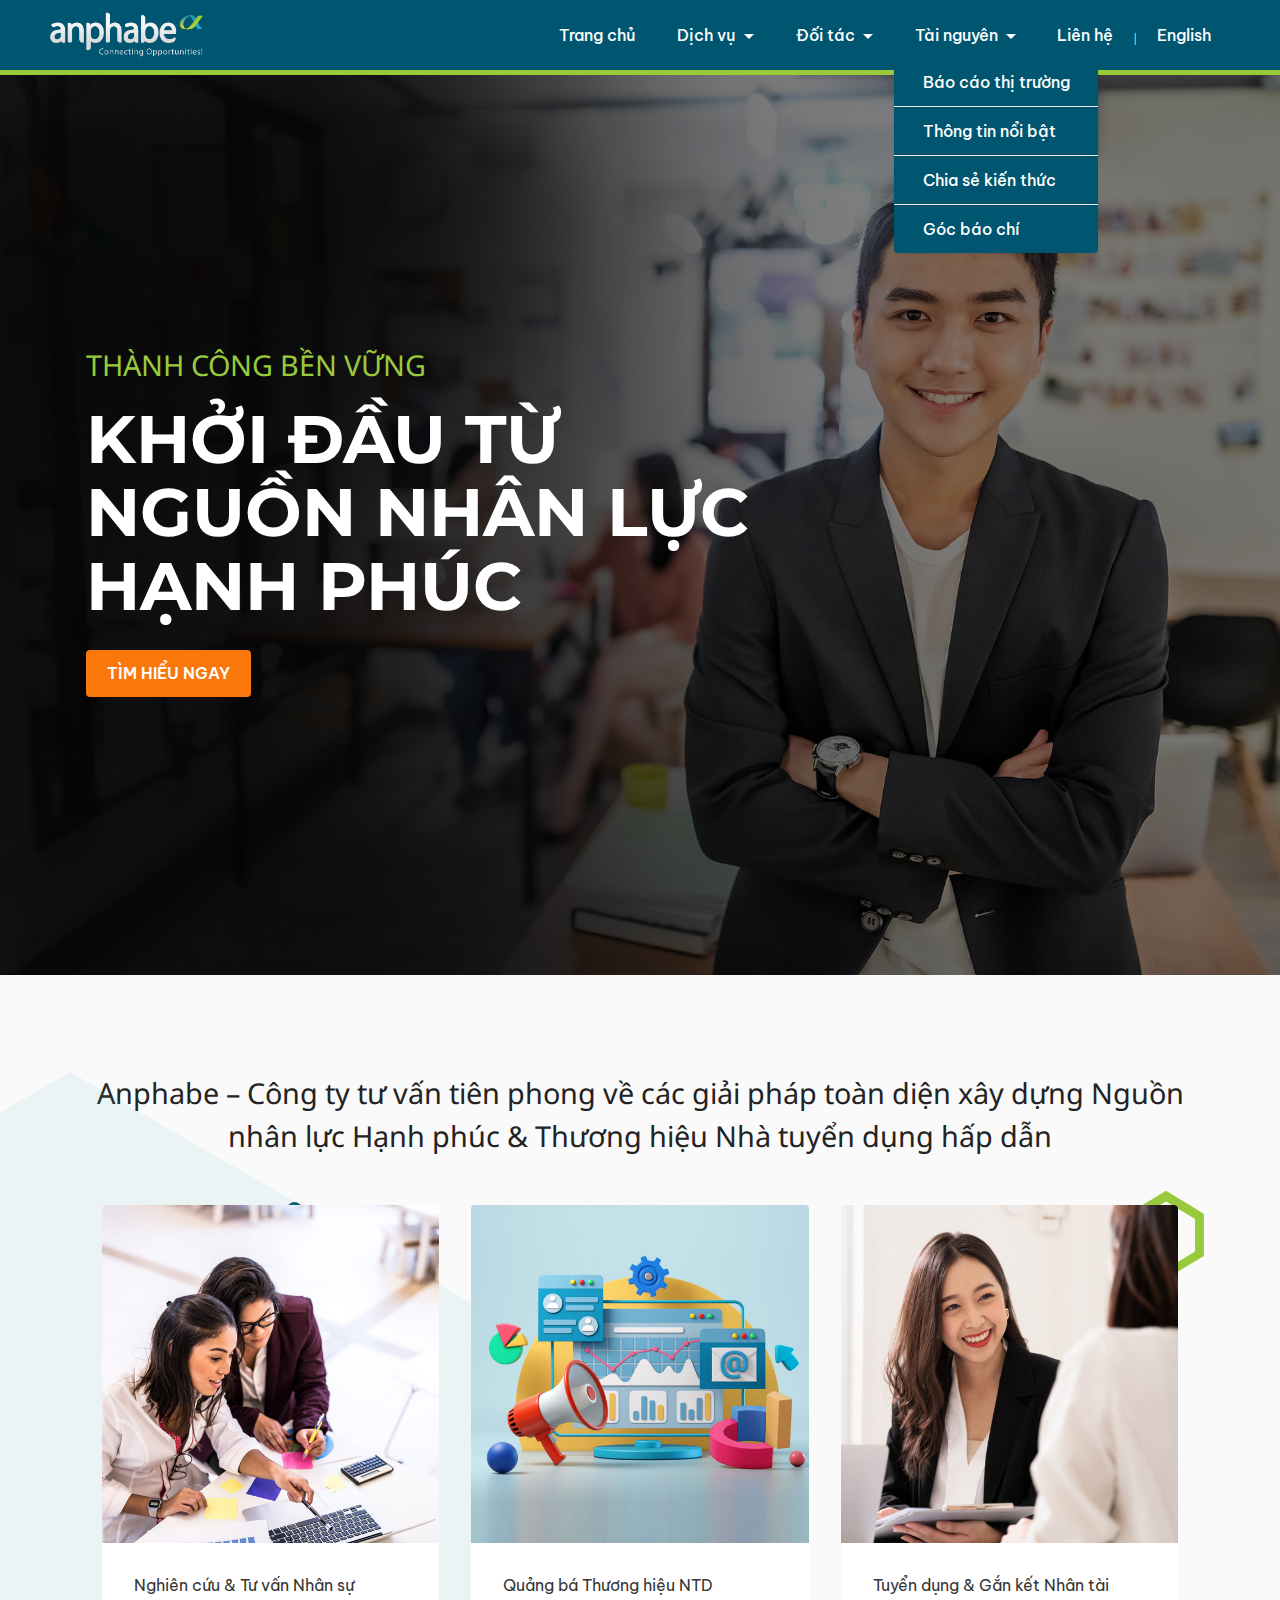
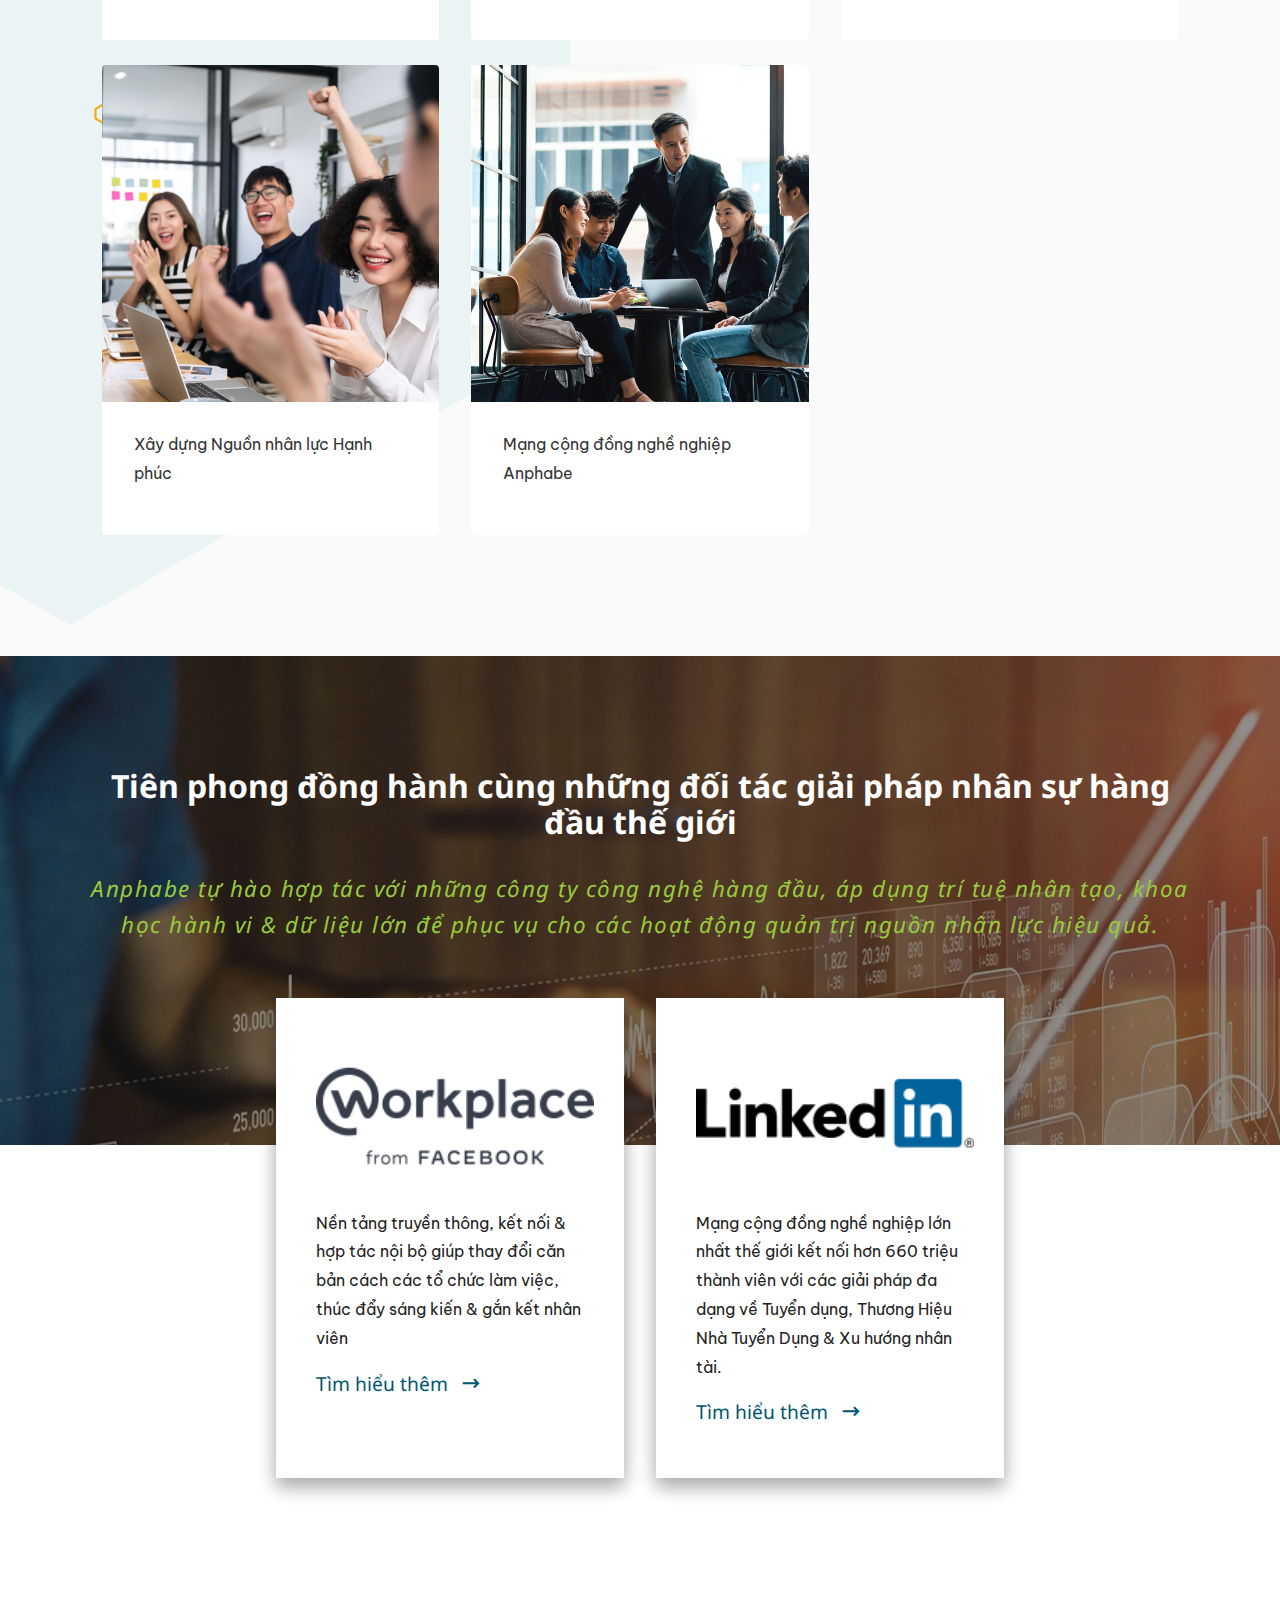
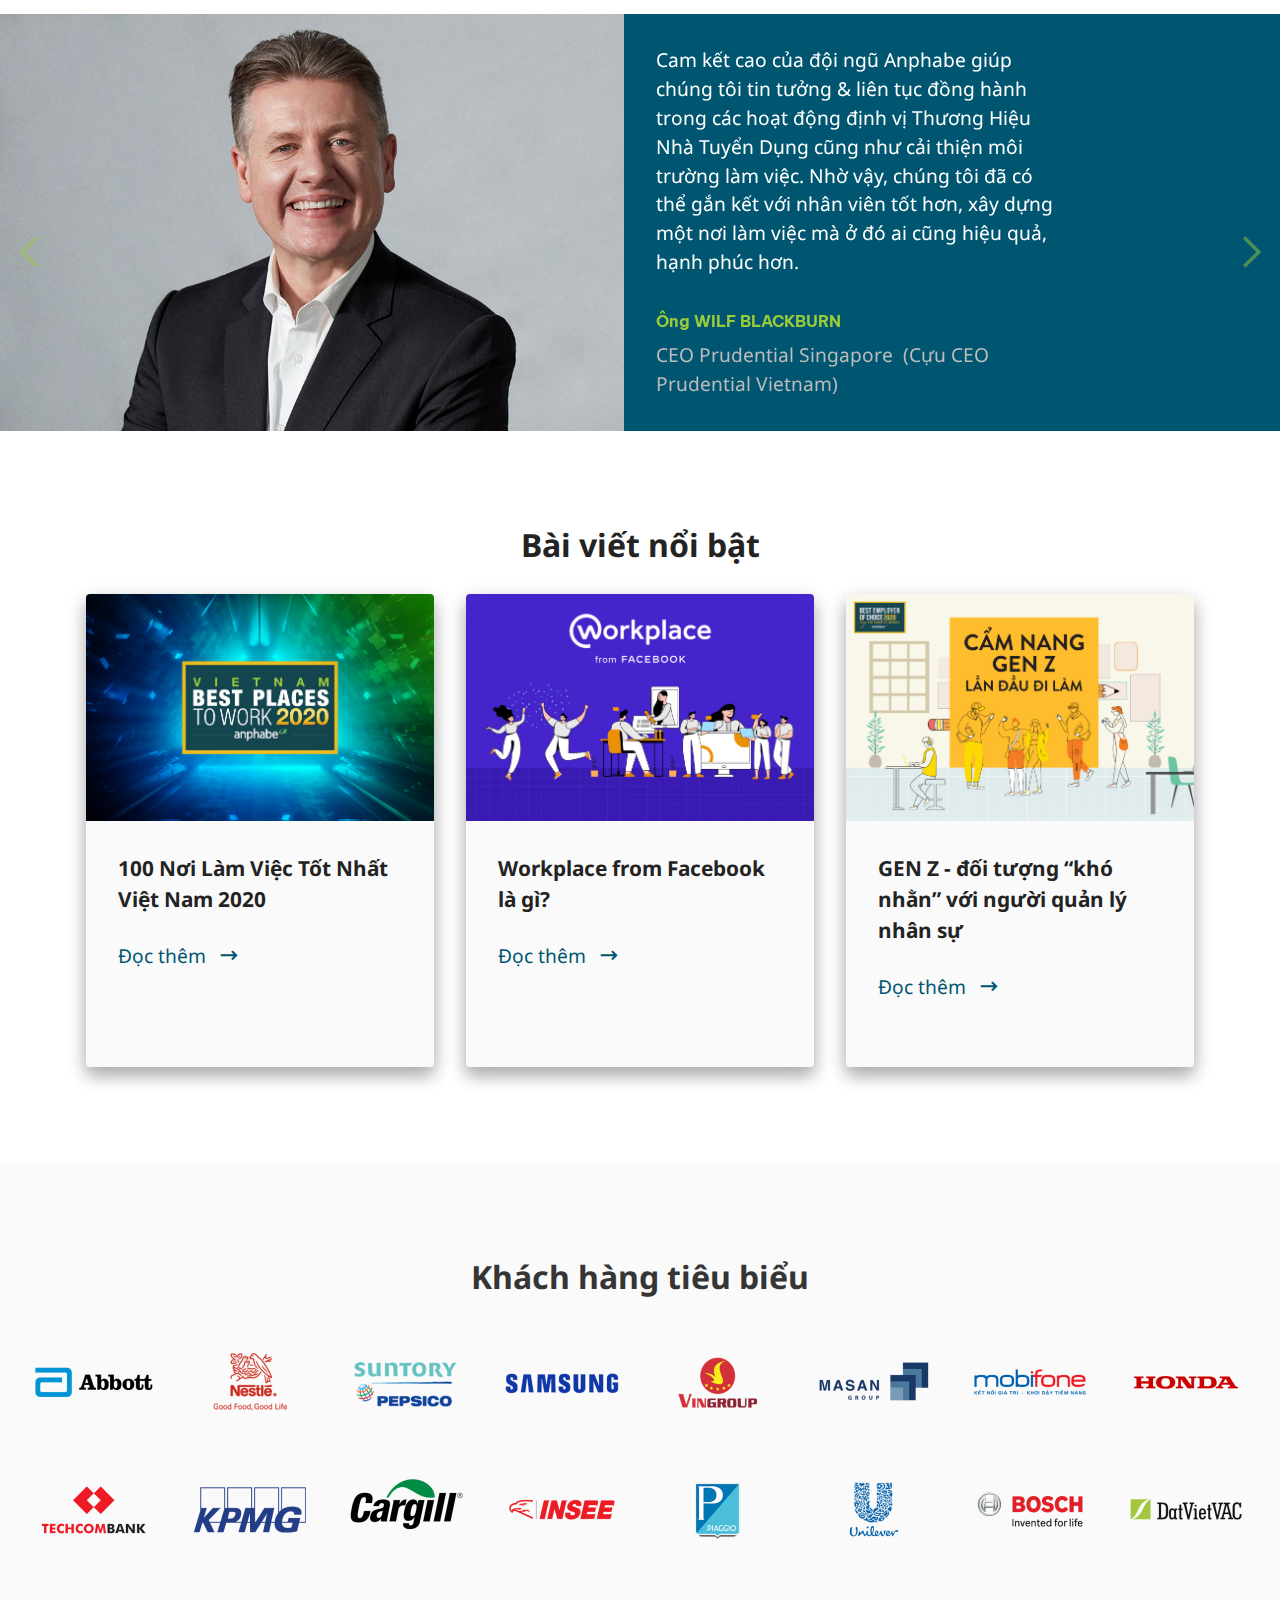
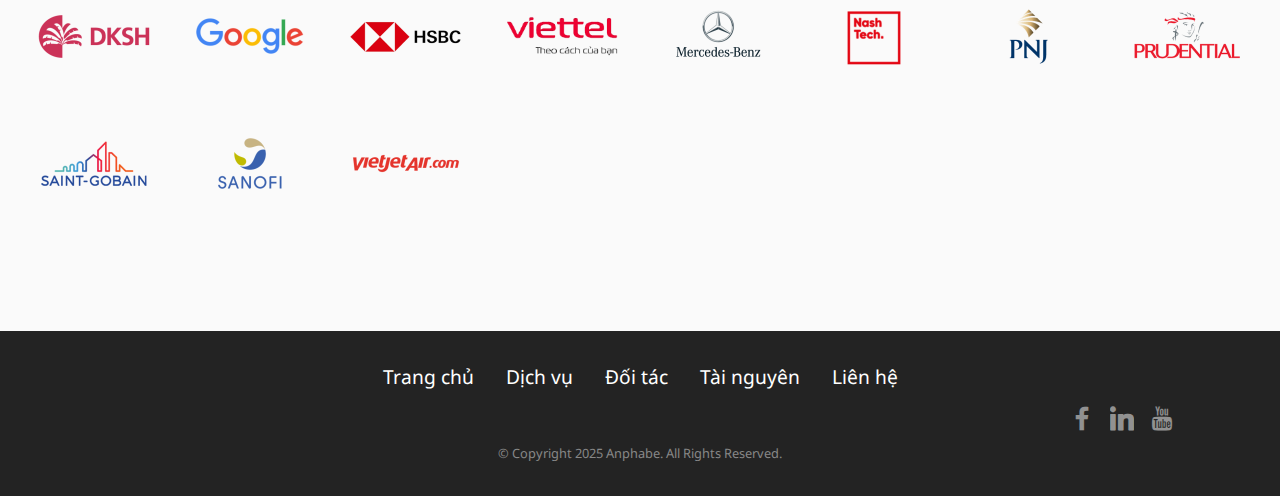
==== commit e35617e8: "update" ====
--- a/index.html
+++ b/index.html
@@ -17,13 +17,18 @@
   <title>Giải pháp Thương hiệu Nhà tuyển dụng &amp; Nơi làm việc hạnh phúc | Anphabe</title>
   <link rel="stylesheet" href="assets/themify/css/themify-icons.css">
   <link rel="stylesheet" href="assets/web/assets/mobirise-icons2/mobirise2.css">
-  <link rel="stylesheet" href="assets/tether/tether.min.css">
   <link rel="stylesheet" href="assets/bootstrap/css/bootstrap.min.css">
   <link rel="stylesheet" href="assets/bootstrap/css/bootstrap-grid.min.css">
   <link rel="stylesheet" href="assets/bootstrap/css/bootstrap-reboot.min.css">
   <link rel="stylesheet" href="assets/dropdown/css/style.css">
   <link rel="stylesheet" href="assets/socicon/css/styles.css">
   <link rel="stylesheet" href="assets/theme/css/style.css">
+  <link rel="preload" href="https://fonts.googleapis.com/css?family=Montserrat:100,100i,200,200i,300,300i,400,400i,500,500i,600,600i,700,700i,800,800i,900,900i&display=swap" as="style" onload="this.onload=null;this.rel='stylesheet'">
+  <noscript><link rel="stylesheet" href="https://fonts.googleapis.com/css?family=Montserrat:100,100i,200,200i,300,300i,400,400i,500,500i,600,600i,700,700i,800,800i,900,900i&display=swap"></noscript>
+  <link rel="preload" href="https://fonts.googleapis.com/css?family=Noto+Sans:400,400i,700,700i&display=swap" as="style" onload="this.onload=null;this.rel='stylesheet'">
+  <noscript><link rel="stylesheet" href="https://fonts.googleapis.com/css?family=Noto+Sans:400,400i,700,700i&display=swap"></noscript>
+  <link rel="preload" href="https://fonts.googleapis.com/css?family=Be+Vietnam:100,100i,300,300i,400,400i,500,500i,600,600i,700,700i,800,800i&display=swap" as="style" onload="this.onload=null;this.rel='stylesheet'">
+  <noscript><link rel="stylesheet" href="https://fonts.googleapis.com/css?family=Be+Vietnam:100,100i,300,300i,400,400i,500,500i,600,600i,700,700i,800,800i&display=swap"></noscript>
   <link rel="preload" as="style" href="assets/mobirise/css/mbr-additional.css"><link rel="stylesheet" href="assets/mobirise/css/mbr-additional.css" type="text/css">
   
   
@@ -72,19 +77,19 @@
 <noscript><iframe src="https://www.googletagmanager.com/ns.html?id=GTM-KG2VC3R"
 height="0" width="0" style="display:none;visibility:hidden"></iframe></noscript>
 <!-- End Google Tag Manager (noscript) -->
-  <section class="menu menu2 cid-so1bPLjU2r" once="menu" id="menu2-shq4bcI3C9-shq4bcI3C9-shq4bcI3C9-shq4bcI3C9-shq4bcI3C9-1w">
+  <section data-bs-version="5.1" class="menu menu2 cid-sUiwpuPvq4" once="menu" id="[base64]">
     
     <nav class="navbar navbar-dropdown navbar-expand-lg">
         <div class="container-fluid">
             <div class="navbar-brand">
                 <span class="navbar-logo">
                     <a href="http://business.anphabe.com">
-                        <img src="assets/images/anphabe-white.png" alt="Anphabe - Connecting Opportuinies!" style="height: 6.1rem;">
+                        <img src="assets/images/anphabe-white.png" alt="Anphabe - Connecting Opportuinies!" style="height: 4.1rem;">
                     </a>
                 </span>
                 
             </div>
-            <button class="navbar-toggler" type="button" data-toggle="collapse" data-target="#navbarSupportedContent" aria-controls="navbarNavAltMarkup" aria-expanded="false" aria-label="Toggle navigation">
+            <button class="navbar-toggler" type="button" data-toggle="collapse" data-bs-toggle="collapse" data-target="#navbarSupportedContent" data-bs-target="#navbarSupportedContent" aria-controls="navbarNavAltMarkup" aria-expanded="false" aria-label="Toggle navigation">
                 <div class="hamburger">
                     <span></span>
                     <span></span>
@@ -94,7 +99,7 @@
             </button>
             <div class="collapse navbar-collapse" id="navbarSupportedContent">
                 <ul class="navbar-nav nav-dropdown nav-right" data-app-modern-menu="true"><li class="nav-item"><a class="nav-link link text-info text-primary display-4" href="index.html">Trang chủ</a></li>
-                    <li class="nav-item"><a class="nav-link link text-info text-primary display-4" href="index.html#features" aria-expanded="false">Dịch vụ</a></li><li class="nav-item dropdown"><a class="nav-link link text-info dropdown-toggle display-4" href="index.html#partnerships" aria-expanded="false" data-toggle="dropdown-submenu">Đối tác</a><div class="dropdown-menu"><a class="text-info dropdown-item text-primary display-4" href="https://workplace.anphabe.com/" aria-expanded="false" target="_blank">Workplace</a><a class="text-info dropdown-item text-primary display-4" href="index.html#partnerships" aria-expanded="false">LinkedIn</a><a class="text-info dropdown-item text-primary display-4" href="index.html#partnerships" aria-expanded="false">Talegent</a></div></li><li class="nav-item dropdown"><a class="nav-link link text-info text-primary dropdown-toggle display-4" href="#" aria-expanded="false" data-toggle="dropdown-submenu">Tài nguyên</a><div class="dropdown-menu"><a class="text-info text-primary dropdown-item display-4" href="https://www.anphabe.com/survey-report" target="_blank" aria-expanded="false">Báo cáo thị trường</a><a class="text-info text-primary dropdown-item display-4" href="index.html#resources" aria-expanded="false">Thông tin nổi bật</a><a class="text-info text-primary dropdown-item display-4" href="https://www.anphabe.com/discussions/questions-answers " aria-expanded="false" target="_blank">Chia sẻ kiến thức</a><a class="text-info text-primary dropdown-item display-4" href="lienhe.html" aria-expanded="false">Góc báo chí<br></a></div></li>
+                    <li class="nav-item dropdown"><a class="nav-link link text-info text-primary dropdown-toggle display-4" href="#" aria-expanded="false" data-toggle="dropdown-submenu" data-bs-toggle="dropdown">Dịch vụ</a><div class="dropdown-menu"><a class="text-info text-primary dropdown-item display-4" href="nghien-cuu-tu-van-nhan-su.html" aria-expanded="false">Nghiên cứu &amp; Tư vấn Nhân sự&nbsp;<br></a><a class="text-info text-primary dropdown-item display-4" href="thuong-hieu-nha-tuyen-dung.html" aria-expanded="false">Thương hiệu Nhà tuyển dụng&nbsp;<br></a><a class="text-info text-primary dropdown-item display-4" href="index.html#features" aria-expanded="false">Xây dựng nguồn nhân lực Hạnh phúc&nbsp;<br></a></div></li><li class="nav-item dropdown"><a class="nav-link link text-info dropdown-toggle display-4" href="index.html#partnerships" aria-expanded="false" data-toggle="dropdown-submenu" data-bs-toggle="dropdown">Đối tác</a><div class="dropdown-menu"><a class="text-info dropdown-item text-primary display-4" href="https://workplace.anphabe.com/" aria-expanded="false" target="_blank">Workplace</a><a class="text-info dropdown-item text-primary display-4" href="index.html#partnerships" aria-expanded="false">LinkedIn</a></div></li><li class="nav-item dropdown"><a class="nav-link link text-info text-primary dropdown-toggle show display-4" href="#" aria-expanded="false" data-toggle="dropdown-submenu" data-bs-toggle="dropdown">Tài nguyên</a><div class="dropdown-menu show" data-bs-popper="none"><a class="text-info text-primary dropdown-item display-4" href="https://www.anphabe.com/survey-report" target="_blank" aria-expanded="false">Báo cáo thị trường</a><a class="text-info text-primary dropdown-item display-4" href="index.html#resources" aria-expanded="false">Thông tin nổi bật</a><a class="text-info text-primary dropdown-item display-4" href="https://www.anphabe.com/discussions/questions-answers " aria-expanded="false" target="_blank">Chia sẻ kiến thức</a><a class="text-info text-primary dropdown-item display-4" href="lienhe.html" aria-expanded="false">Góc báo chí<br></a></div></li>
                     <li class="nav-item"><a class="nav-link link text-info text-primary display-4" href="lienhe.html">Liên hệ</a>
                     </li>
                     <li class="nav-item"><span class="text-info" style="margin-top: 20px; display: flex">|</span>
@@ -108,7 +113,7 @@
     </nav>
 </section>
 
-<section class="header1 cid-shq4eo1coz mbr-fullscreen" id="header1-1">
+<section data-bs-version="5.1" class="header1 cid-shq4eo1coz mbr-fullscreen" id="header1-1">
 
     
 
@@ -117,7 +122,7 @@
     <div class="container">
         <div class="row">
             <div class="col-12 col-md-8">
-                <p class="mbr-text mbr-fonts-style display-7">THÀNH CÔNG BỀN VỮNG</p>
+                <p class="mbr-text mbr-fonts-style display-5">THÀNH CÔNG BỀN VỮNG</p>
                 <h1 class="mbr-section-title mbr-fonts-style mb-3 display-1"><strong>KHỞI ĐẦU TỪ NGUỒN NHÂN LỰC HẠNH PHÚC</strong></h1>
                 
                
@@ -127,7 +132,7 @@
     </div>
 </section>
 
-<section class="features4 cid-smOqYMhghG" id="features">
+<section data-bs-version="5.1" class="features4 cid-smOqYMhghG" id="features">
     
     
     <div class="container">
@@ -224,7 +229,7 @@
     
 </div></section>
 
-<section class="features15 cid-shrgJugXo6" id="partnerships">
+<section data-bs-version="5.1" class="features15 cid-shrgJugXo6" id="partnerships">
 
     
 
@@ -235,7 +240,7 @@
     <div class="container">
         <div class="row justify-content-center">
             <div class="col-12 col-md-12">
-                <h4 class="mbr-section-title mbr-fonts-style align-center mb-4 display-5">Tiên phong đồng hành cùng những đối tác giải pháp nhân sự hàng đầu thế giới</h4>
+                <h4 class="mbr-section-title mbr-fonts-style align-center mb-4 display-2"><strong>Tiên phong đồng hành cùng những đối tác giải pháp nhân sự hàng đầu thế giới</strong></h4>
                 <h5 class="mbr-section-subtitle mbr-fonts-style align-center mb-0 mt-2 display-7"><em>Anphabe tự hào hợp tác với những công ty công nghệ hàng đầu, áp dụng trí tuệ nhân tạo, khoa học hành vi &amp; dữ liệu lớn để phục vụ cho các hoạt động quản trị nguồn nhân lực hiệu quả.</em></h5>
             </div>
 
@@ -259,16 +264,6 @@
                     </div>
                 </div>
             </div>
-            <div class="card p-3 col-12 col-md-6 col-lg-4">
-                <div class="card-wrapper">
-                    <div class="card-box card__block">
-                        <div class="item-img"><img src="assets/images/talegent-3.png" alt="Workplace" title=""></div>                        
-                        <p class="card__text mbr-fonts-style display-4">Ứng dụng khoa học &amp; kỹ thuật đánh giá nhân tài tiên tiến nhất để dự đoán tiềm năng nhân lực &amp; phát triển năng lực nhân tài.
-                        </p>
-                        <a class="card__button text-primary mbr-fonts-style display-7" href="lienhe.html">Tìm hiểu thêm</a><span class="mobi-mbri mobi-mbri-right mbr-iconfont" style="color: rgb(0, 86, 112);"></span>
-                    </div>
-                </div>
-            </div>
 
 
         </div>
@@ -281,7 +276,7 @@
 
 </section>
 
-<section class="testimonails3 carousel slide testimonials-slider cid-snQrbfy1pi" data-interval="false" id="testimonials">
+<section data-bs-version="5.1" class="testimonails3 carousel slide testimonials-slider cid-snQrbfy1pi" data-interval="false" data-bs-interval="false" id="testimonials">
 
     
 
@@ -290,7 +285,7 @@
     <div class="text-center">
         
 
-        <div class="carousel slide" role="listbox" data-pause="true" data-keyboard="false" data-ride="carousel" data-interval="8000">
+        <div class="carousel slide" role="listbox" data-pause="true" data-keyboard="false" data-ride="carousel" data-bs-ride="carousel" data-interval="8000" data-bs-interval="8000">
             <div class="carousel-inner">
                 
                 
@@ -308,10 +303,10 @@
                         </div>
                         <div class="col-12 align-left pad-mobile col-lg-4">
                             <div class="user_text mb-4">
-                                <p class="mbr-fonts-style display-7"><em>Cam kết cao của đội ngũ Anphabe giúp chúng tôi tin tưởng &amp; liên tục đồng hành trong các hoạt động định vị Thương Hiệu Nhà Tuyển Dụng cũng như cải thiện môi trường làm việc. Nhờ vậy, chúng tôi đã có thể gắn kết với nhân viên tốt hơn, xây dựng một nơi làm việc mà ở đó ai cũng hiệu quả, hạnh phúc hơn.</em></p>
+                                <p class="mbr-fonts-style display-7">Cam kết cao của đội ngũ Anphabe giúp chúng tôi tin tưởng &amp; liên tục đồng hành trong các hoạt động định vị Thương Hiệu Nhà Tuyển Dụng cũng như cải thiện môi trường làm việc. Nhờ vậy, chúng tôi đã có thể gắn kết với nhân viên tốt hơn, xây dựng một nơi làm việc mà ở đó ai cũng hiệu quả, hạnh phúc hơn.</p>
                             </div>
                             <div class="user_name mbr-fonts-style mb-2 display-4"><strong>Ông WILF BLACKBURN</strong></div>
-                            <div class="user_desk mbr-fonts-style display-4">CEO Prudential Singapore&nbsp; (Cựu CEO Prudential Vietnam)</div>
+                            <div class="user_desk mbr-fonts-style display-7">CEO Prudential Singapore&nbsp; (Cựu CEO Prudential Vietnam)</div>
                         </div>
                     </div>
                 </div><div class="carousel-item">
@@ -330,33 +325,33 @@
                         </div>
                     </div>
                 </div><div class="carousel-controls">
-                <a class="carousel-control-prev" role="button" data-slide="prev">
+                <a class="carousel-control-prev" role="button" data-slide="prev" data-bs-slide="prev">
                     <span aria-hidden="true" class="mobi-mbri mobi-mbri-arrow-prev mbr-iconfont"></span>
-                    <span class="sr-only">Previous</span>
+                    <span class="sr-only visually-hidden">Previous</span>
                 </a>
 
-                <a class="carousel-control-next" role="button" data-slide="next">
+                <a class="carousel-control-next" role="button" data-slide="next" data-bs-slide="next">
                     <span aria-hidden="true" class="mobi-mbri mobi-mbri-arrow-next mbr-iconfont"></span>
-                    <span class="sr-only">Next</span>
+                    <span class="sr-only visually-hidden">Next</span>
                 </a>
             </div></div>
     </div>
 </div></section>
 
-<section class="features3 cid-snPEwaaEfl" id="resources">
+<section data-bs-version="5.1" class="features3 cid-snPEwaaEfl" id="resources">
     
     
     <div class="container">
         <div class="mbr-section-head">
-            <h4 class="mbr-section-title mbr-fonts-style align-center mb-0 display-5">
-                Bài viết nổi bật</h4>
+            <h4 class="mbr-section-title mbr-fonts-style align-center mb-0 display-2"><strong>
+                Bài viết nổi bật</strong></h4>
             
         </div>
         <div class="row mt-4">
             <div class="item features-image сol-12 col-md-6 col-lg-4 active">
                 <div class="item-wrapper">
                     <div class="item-img">
-                        <a href="https://www.anphabe.com/discussions/questions-answers/q/cong-bo-100-noi-lam-viec-tot-nhat-viet-nam-2020/34280/answer" target="_blank"><img src="assets/images/bptw-2.jpg" alt="100  Nơi Làm Việc Tốt Nhất Việt Nam 2020" data-slide-to="0"></a>
+                        <a href="https://www.anphabe.com/discussions/questions-answers/q/cong-bo-100-noi-lam-viec-tot-nhat-viet-nam-2020/34280/answer" target="_blank"><img src="assets/images/bptw-2.jpg" alt="100  Nơi Làm Việc Tốt Nhất Việt Nam 2020" data-slide-to="0" data-bs-slide-to="0"></a>
                     </div>
                     <div class="item-content">
                         <h5 class="item-title mbr-fonts-style display-7"><strong>100 Nơi Làm Việc Tốt Nhất Việt Nam 2020</strong></h5>
@@ -369,7 +364,7 @@
             <div class="item features-image сol-12 col-md-6 col-lg-4">
                 <div class="item-wrapper">
                     <div class="item-img">
-                        <a href="https://www.anphabe.com/discussions/questions-answers/q/workplace-facebook-la-gi/33819/answer " target="_blank"><img src="assets/images/workplace.jpg" alt="Workplace from Facebook " data-slide-to="1"></a>
+                        <a href="https://www.anphabe.com/discussions/questions-answers/q/workplace-facebook-la-gi/33819/answer " target="_blank"><img src="assets/images/workplace.jpg" alt="Workplace from Facebook " data-slide-to="1" data-bs-slide-to="1"></a>
                     </div>
                     <div class="item-content">
                         <h5 class="item-title mbr-fonts-style display-7"><strong>Workplace from Facebook là gì?&nbsp;</strong></h5>
@@ -381,7 +376,7 @@
             </div><div class="item features-image сol-12 col-md-6 col-lg-4">
                 <div class="item-wrapper">
                     <div class="item-img">
-                        <a href="https://www.anphabe.com/discussions/questions-answers/q/gen-z-doi-tuong-kho-nhan-voi-nguoi-quan-ly-nhan-su/33615/answer " target="_blank"><img src="assets/images/genz.jpg" data-slide-to="2" alt="Cẩm Nang Gen Z - Lần Đầu Đi Làm"></a>
+                        <a href="https://www.anphabe.com/discussions/questions-answers/q/gen-z-doi-tuong-kho-nhan-voi-nguoi-quan-ly-nhan-su/33615/answer " target="_blank"><img src="assets/images/genz.jpg" data-slide-to="2" data-bs-slide-to="2" alt="Cẩm Nang Gen Z - Lần Đầu Đi Làm"></a>
                     </div>
                     <div class="item-content">
                         <h5 class="item-title mbr-fonts-style display-7"><strong>GEN Z - đối tượng “khó nhằn” với người quản lý nhân sự</strong></h5>
@@ -395,11 +390,11 @@
     </div>
 </section>
 
-<section class="clients1 cid-shqFLeRitl" id="clients">
+<section data-bs-version="5.1" class="clients1 cid-shqFLeRitl" id="clients">
     
     <div class="images-container container-fluid">
         <div class="mbr-section-head">
-            <h3 class="mbr-section-title mbr-fonts-style align-center mb-0 display-5">Khách hàng tiêu biểu</h3>
+            <h3 class="mbr-section-title mbr-fonts-style align-center mb-0 display-2"><strong>Khách hàng tiêu biểu</strong></h3>
             
             
         </div>
@@ -490,7 +485,7 @@
     </div>
 </section>
 
-<section class="footer3 cid-shUHYVgSjB" once="footers" id="footer3-u">
+<section data-bs-version="5.1" class="footer3 cid-shUHYVgSjB" once="footers" id="footer3-u">
 
     
 
@@ -536,22 +531,7 @@
             </div>
         </div>
     </div>
-</section>
-
-
-<script src="assets/web/assets/jquery/jquery.min.js"></script>
-  <script src="assets/popper/popper.min.js"></script>
-  <script src="assets/tether/tether.min.js"></script>
-  <script src="assets/bootstrap/js/bootstrap.min.js"></script>
-  <script src="assets/smoothscroll/smooth-scroll.js"></script>
-  <script src="assets/dropdown/js/nav-dropdown.js"></script>
-  <script src="assets/dropdown/js/navbar-dropdown.js"></script>
-  <script src="assets/touchswipe/jquery.touch-swipe.min.js"></script>
-  <script src="assets/bootstrapcarouselswipe/bootstrap-carousel-swipe.js"></script>
-  <script src="assets/mbr-testimonials-slider/mbr-testimonials-slider.js"></script>
-  <script src="assets/theme/js/script.js"></script>
-  <script src="assets/witsec-mailform/witsec-mailform.js"></script>
-  
+</section><section id="top-1" hidden><a href="https://mobirise.site"></a></section><script src="assets/bootstrap/js/bootstrap.bundle.min.js"></script>  <script src="assets/smoothscroll/smooth-scroll.js"></script>  <script src="assets/ytplayer/index.js"></script>  <script src="assets/dropdown/js/navbar-dropdown.js"></script>  <script src="assets/mbr-testimonials-slider/mbr-testimonials-slider.js"></script>  <script src="assets/theme/js/script.js"></script>  <script src="assets/witsec-mailform/witsec-mailform.js"></script>  
   <script src="assets/al/al.min.js"></script>
   
  <div id="scrollToTop" class="scrollToTop mbr-arrow-up"><a style="text-align: center;"><i class="mbr-arrow-up-icon mbr-arrow-up-icon-cm cm-icon cm-icon-smallarrow-up"></i></a></div>
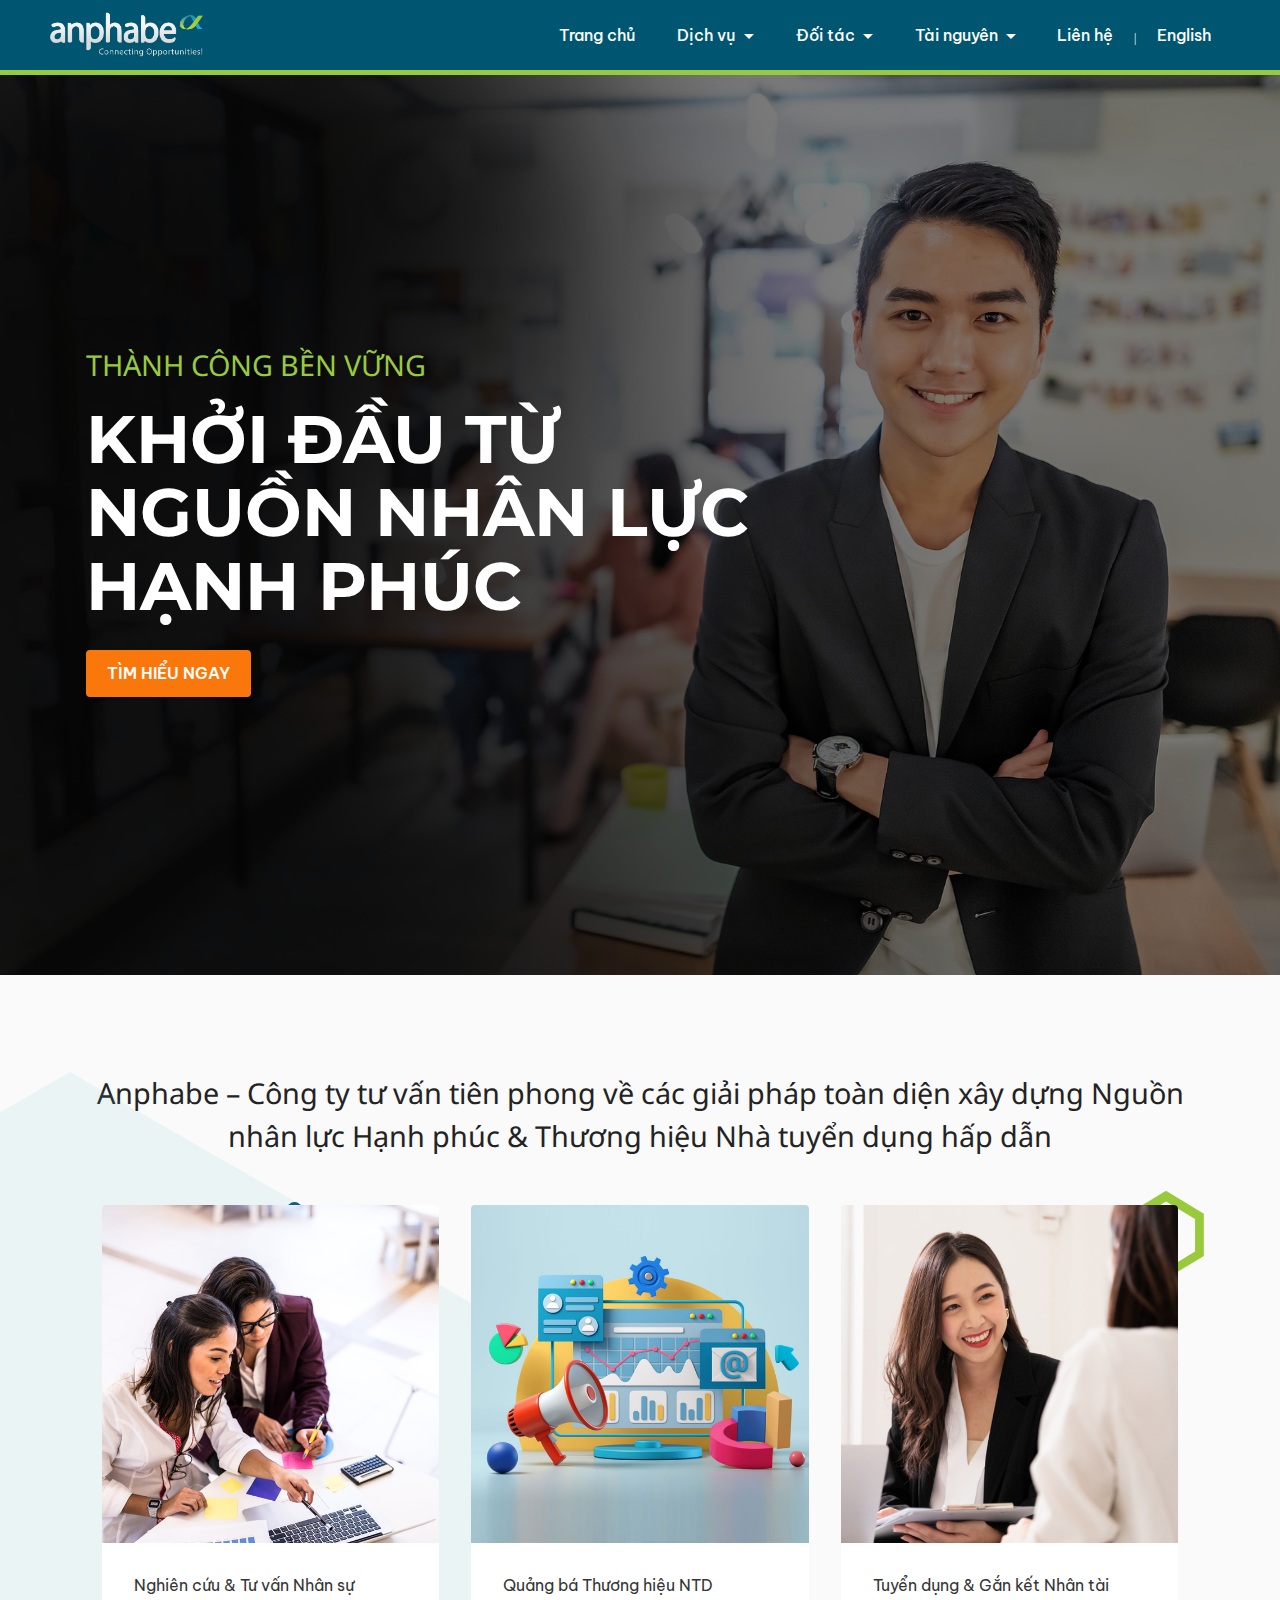
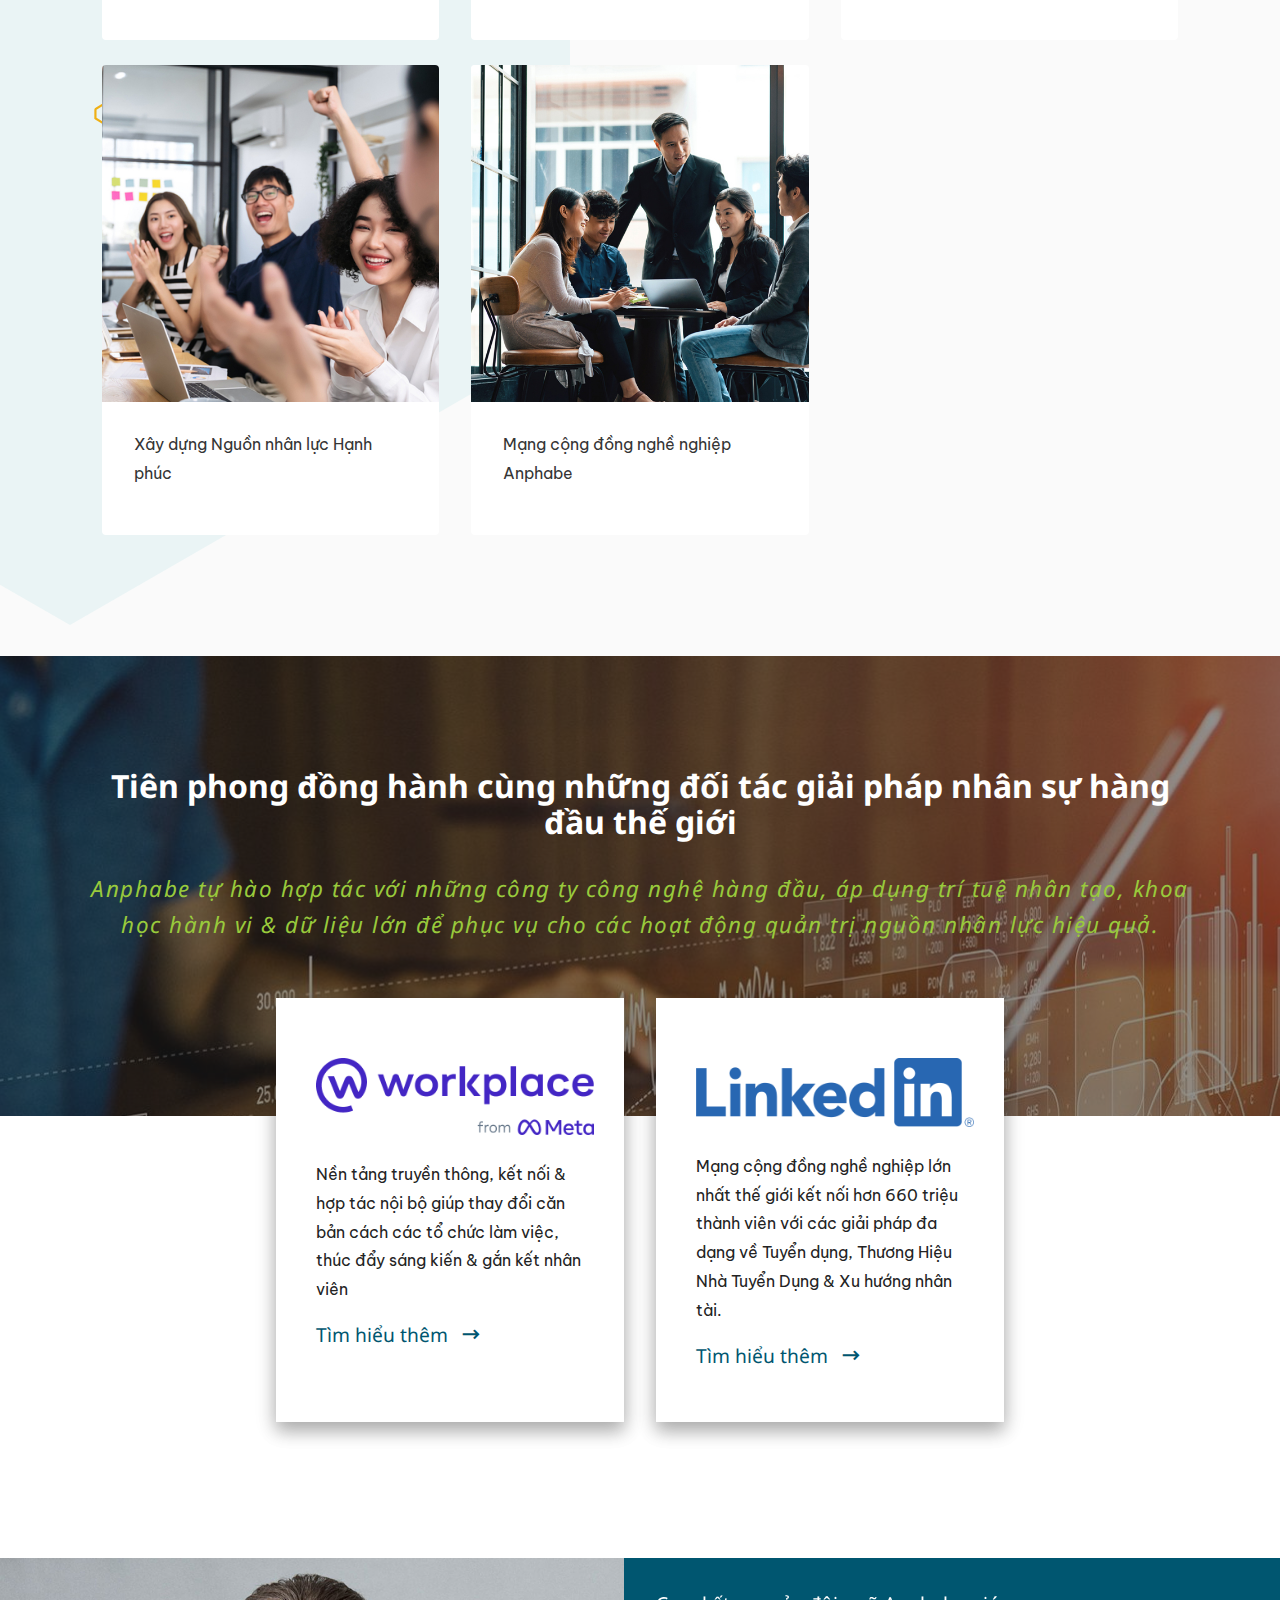
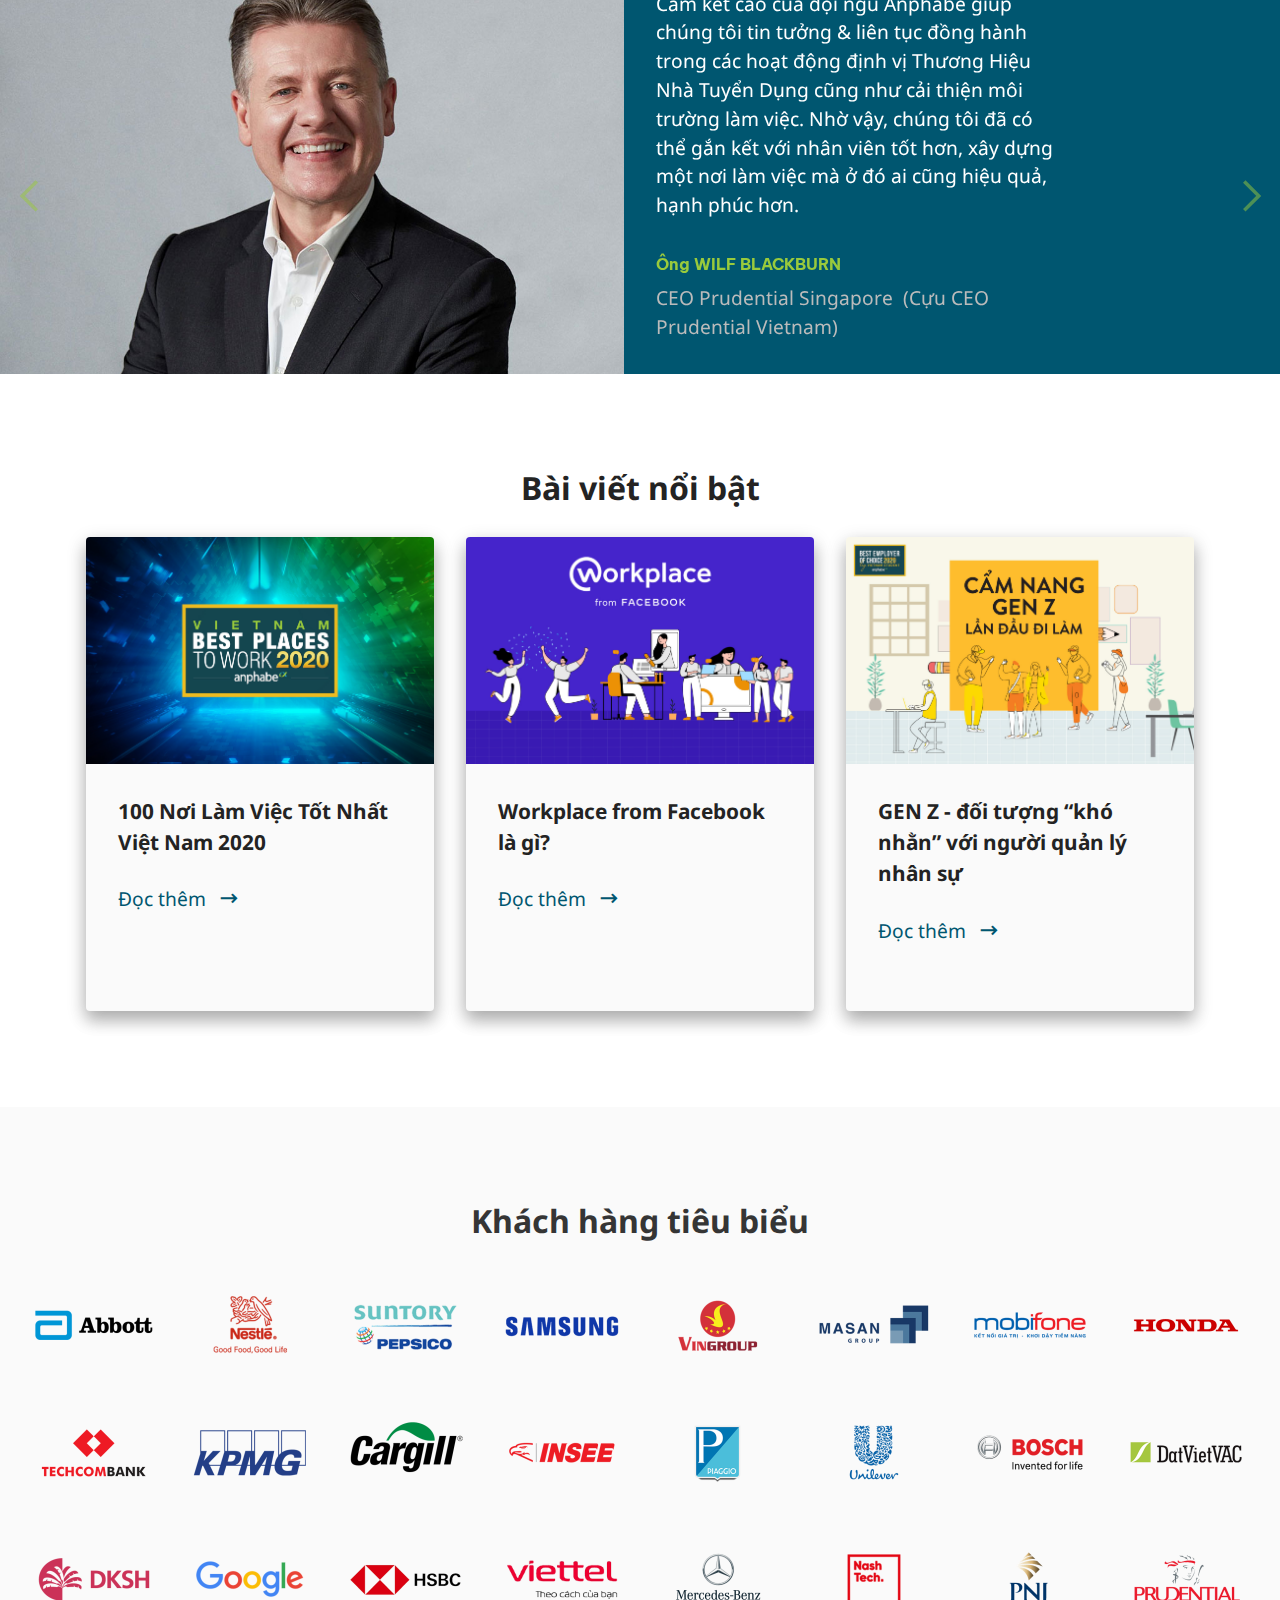
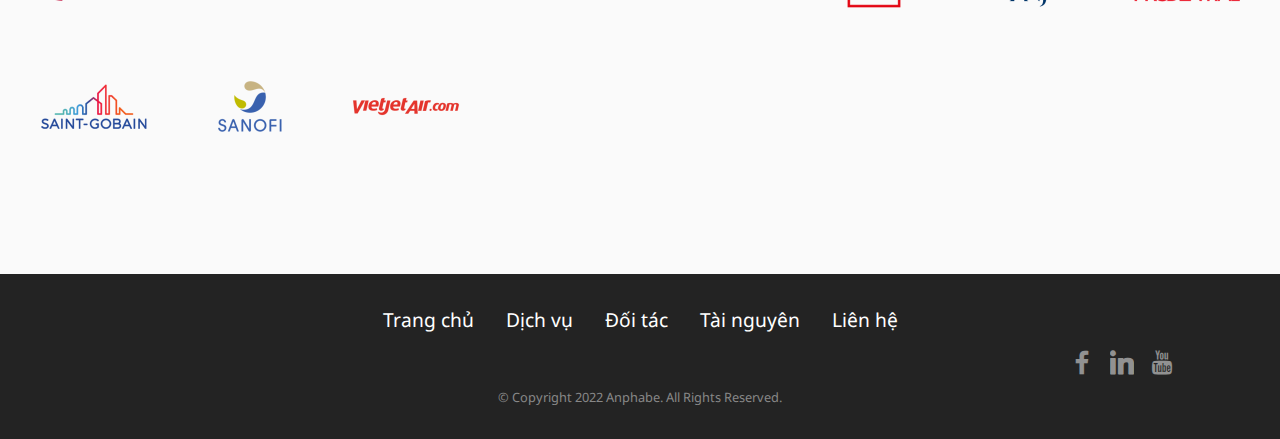
==== commit ec34dc67: "update" ====
--- a/index.html
+++ b/index.html
@@ -1,5 +1,5 @@
 <!DOCTYPE html>
-<html  >
+<html lang="vi"   >
 <head>
   
   <meta charset="UTF-8">
@@ -99,7 +99,7 @@
             </button>
             <div class="collapse navbar-collapse" id="navbarSupportedContent">
                 <ul class="navbar-nav nav-dropdown nav-right" data-app-modern-menu="true"><li class="nav-item"><a class="nav-link link text-info text-primary display-4" href="index.html">Trang chủ</a></li>
-                    <li class="nav-item dropdown"><a class="nav-link link text-info text-primary dropdown-toggle display-4" href="#" aria-expanded="false" data-toggle="dropdown-submenu" data-bs-toggle="dropdown">Dịch vụ</a><div class="dropdown-menu"><a class="text-info text-primary dropdown-item display-4" href="nghien-cuu-tu-van-nhan-su.html" aria-expanded="false">Nghiên cứu &amp; Tư vấn Nhân sự&nbsp;<br></a><a class="text-info text-primary dropdown-item display-4" href="thuong-hieu-nha-tuyen-dung.html" aria-expanded="false">Thương hiệu Nhà tuyển dụng&nbsp;<br></a><a class="text-info text-primary dropdown-item display-4" href="index.html#features" aria-expanded="false">Xây dựng nguồn nhân lực Hạnh phúc&nbsp;<br></a></div></li><li class="nav-item dropdown"><a class="nav-link link text-info dropdown-toggle display-4" href="index.html#partnerships" aria-expanded="false" data-toggle="dropdown-submenu" data-bs-toggle="dropdown">Đối tác</a><div class="dropdown-menu"><a class="text-info dropdown-item text-primary display-4" href="https://workplace.anphabe.com/" aria-expanded="false" target="_blank">Workplace</a><a class="text-info dropdown-item text-primary display-4" href="index.html#partnerships" aria-expanded="false">LinkedIn</a></div></li><li class="nav-item dropdown"><a class="nav-link link text-info text-primary dropdown-toggle show display-4" href="#" aria-expanded="false" data-toggle="dropdown-submenu" data-bs-toggle="dropdown">Tài nguyên</a><div class="dropdown-menu show" data-bs-popper="none"><a class="text-info text-primary dropdown-item display-4" href="https://www.anphabe.com/survey-report" target="_blank" aria-expanded="false">Báo cáo thị trường</a><a class="text-info text-primary dropdown-item display-4" href="index.html#resources" aria-expanded="false">Thông tin nổi bật</a><a class="text-info text-primary dropdown-item display-4" href="https://www.anphabe.com/discussions/questions-answers " aria-expanded="false" target="_blank">Chia sẻ kiến thức</a><a class="text-info text-primary dropdown-item display-4" href="lienhe.html" aria-expanded="false">Góc báo chí<br></a></div></li>
+                    <li class="nav-item dropdown"><a class="nav-link link text-info text-primary dropdown-toggle display-4" href="#" aria-expanded="false" data-toggle="dropdown-submenu" data-bs-toggle="dropdown">Dịch vụ</a><div class="dropdown-menu"><a class="text-info text-primary dropdown-item display-4" href="nghien-cuu-tu-van-nhan-su.html" aria-expanded="false">Nghiên cứu &amp; Tư vấn Nhân sự&nbsp;<br></a><a class="text-info text-primary dropdown-item display-4" href="thuong-hieu-nha-tuyen-dung.html" aria-expanded="false">Thương hiệu Nhà tuyển dụng&nbsp;<br></a><a class="text-info text-primary dropdown-item display-4" href="index.html#features" aria-expanded="false">Xây dựng nguồn nhân lực Hạnh phúc&nbsp;<br></a></div></li><li class="nav-item dropdown"><a class="nav-link link text-info dropdown-toggle display-4" href="index.html#partnerships" aria-expanded="false" data-toggle="dropdown-submenu" data-bs-toggle="dropdown">Đối tác</a><div class="dropdown-menu"><a class="text-info dropdown-item text-primary display-4" href="https://workplace.anphabe.com/" aria-expanded="false" target="_blank">Workplace</a><a class="text-info dropdown-item text-primary display-4" href="index.html#partnerships" aria-expanded="false">LinkedIn</a></div></li><li class="nav-item dropdown"><a class="nav-link link text-info text-primary dropdown-toggle display-4" href="#" aria-expanded="false" data-toggle="dropdown-submenu" data-bs-toggle="dropdown">Tài nguyên</a><div class="dropdown-menu"><a class="text-info text-primary dropdown-item display-4" href="https://www.anphabe.com/survey-report" target="_blank" aria-expanded="false">Báo cáo thị trường</a><a class="text-info text-primary dropdown-item display-4" href="index.html#resources" aria-expanded="false">Thông tin nổi bật</a><a class="text-info text-primary dropdown-item display-4" href="https://www.anphabe.com/discussions/questions-answers " aria-expanded="false" target="_blank">Chia sẻ kiến thức</a><a class="text-info text-primary dropdown-item display-4" href="lienhe.html" aria-expanded="false">Góc báo chí<br></a></div></li>
                     <li class="nav-item"><a class="nav-link link text-info text-primary display-4" href="lienhe.html">Liên hệ</a>
                     </li>
                     <li class="nav-item"><span class="text-info" style="margin-top: 20px; display: flex">|</span>
@@ -526,12 +526,12 @@
             </div>
             <div class="row row-copirayt">
                 <p class="mbr-text mb-0 mbr-fonts-style mbr-white align-center display-7 foot-text">
-                    © Copyright 2025 Anphabe. All Rights Reserved.
+                    © Copyright 2022 Anphabe. All Rights Reserved.
                 </p>
             </div>
         </div>
     </div>
-</section><section id="top-1" hidden><a href="https://mobirise.site"></a></section><script src="assets/bootstrap/js/bootstrap.bundle.min.js"></script>  <script src="assets/smoothscroll/smooth-scroll.js"></script>  <script src="assets/ytplayer/index.js"></script>  <script src="assets/dropdown/js/navbar-dropdown.js"></script>  <script src="assets/mbr-testimonials-slider/mbr-testimonials-slider.js"></script>  <script src="assets/theme/js/script.js"></script>  <script src="assets/witsec-mailform/witsec-mailform.js"></script>  
+</section><section id="top-1" hidden><a href="https://mobirise.site"></a></section><script src="assets/witsec-jquery-3.5.1/jquery-3.5.1.min.js"></script>  <script src="assets/bootstrap/js/bootstrap.bundle.min.js"></script>  <script src="assets/smoothscroll/smooth-scroll.js"></script>  <script src="assets/ytplayer/index.js"></script>  <script src="assets/dropdown/js/navbar-dropdown.js"></script>  <script src="assets/mbr-testimonials-slider/mbr-testimonials-slider.js"></script>  <script src="assets/theme/js/script.js"></script>  
   <script src="assets/al/al.min.js"></script>
   
  <div id="scrollToTop" class="scrollToTop mbr-arrow-up"><a style="text-align: center;"><i class="mbr-arrow-up-icon mbr-arrow-up-icon-cm cm-icon cm-icon-smallarrow-up"></i></a></div>
--- a/assets/theme/css/style.css
+++ b/assets/theme/css/style.css
@@ -938,6 +938,19 @@
 .dropdown-item:hover + .dropdown-menu,
 .dropdown-menu:hover {
   display: block;
+}
+
+@media (min-aspect-ratio: 16/9) {
+  .mbr-video-foreground {
+    height: 300% !important;
+    top: -100% !important;
+  }
+}
+@media (max-aspect-ratio: 16/9) {
+  .mbr-video-foreground {
+    width: 300% !important;
+    left: -100% !important;
+  }
 }.engine {
 	position: absolute;
 	text-indent: -2400px;
